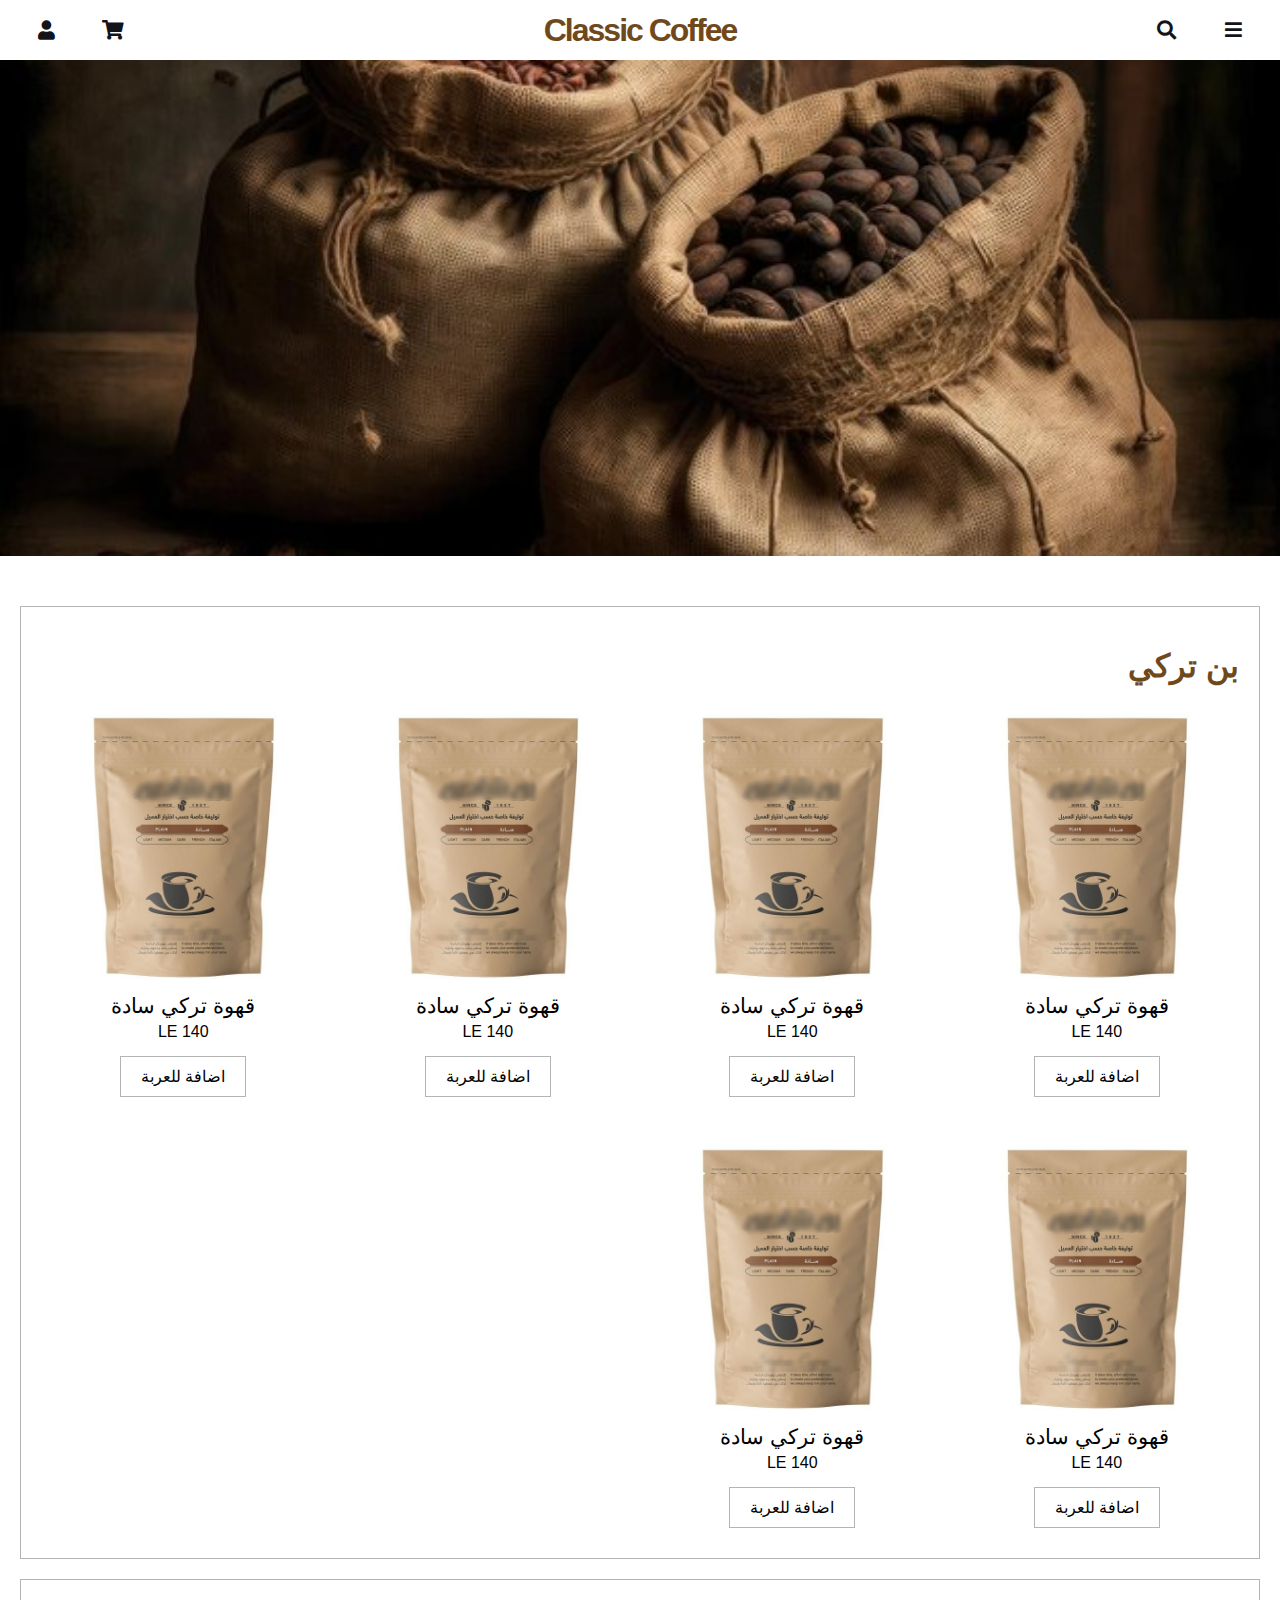
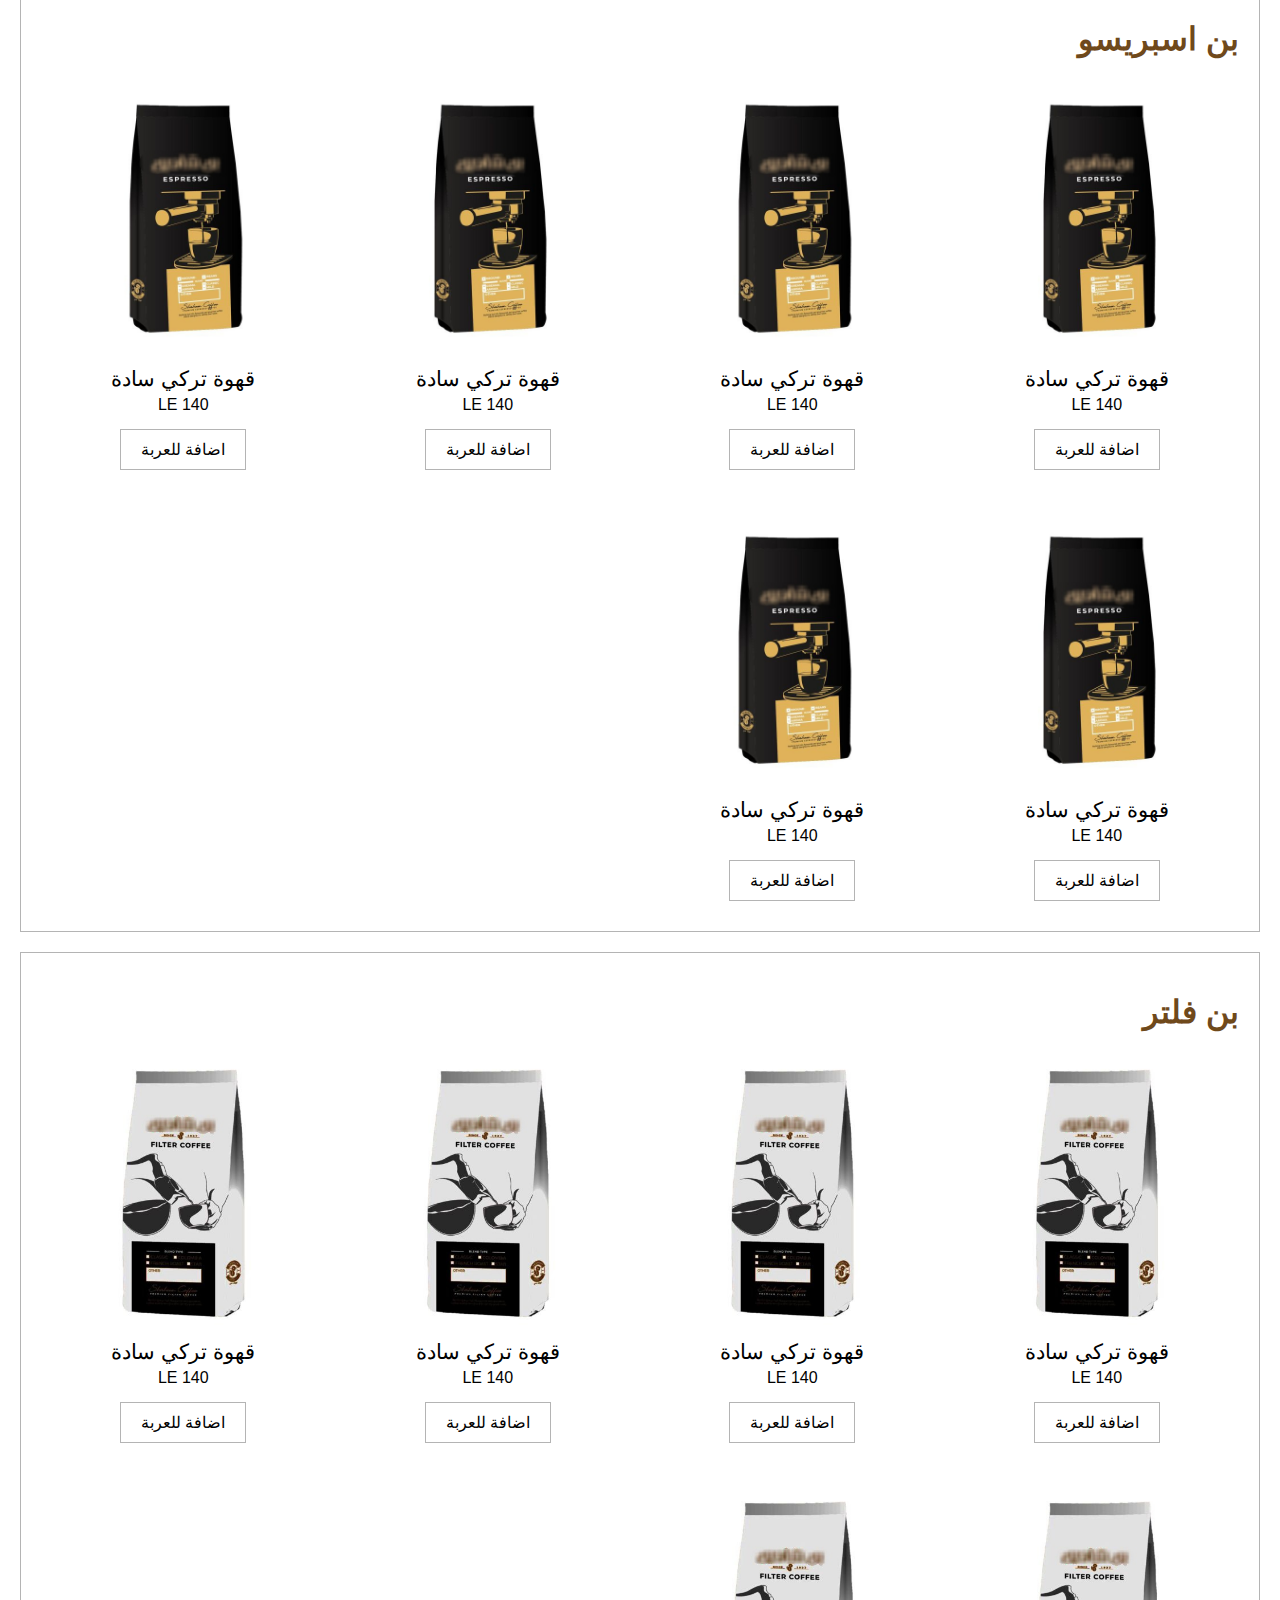
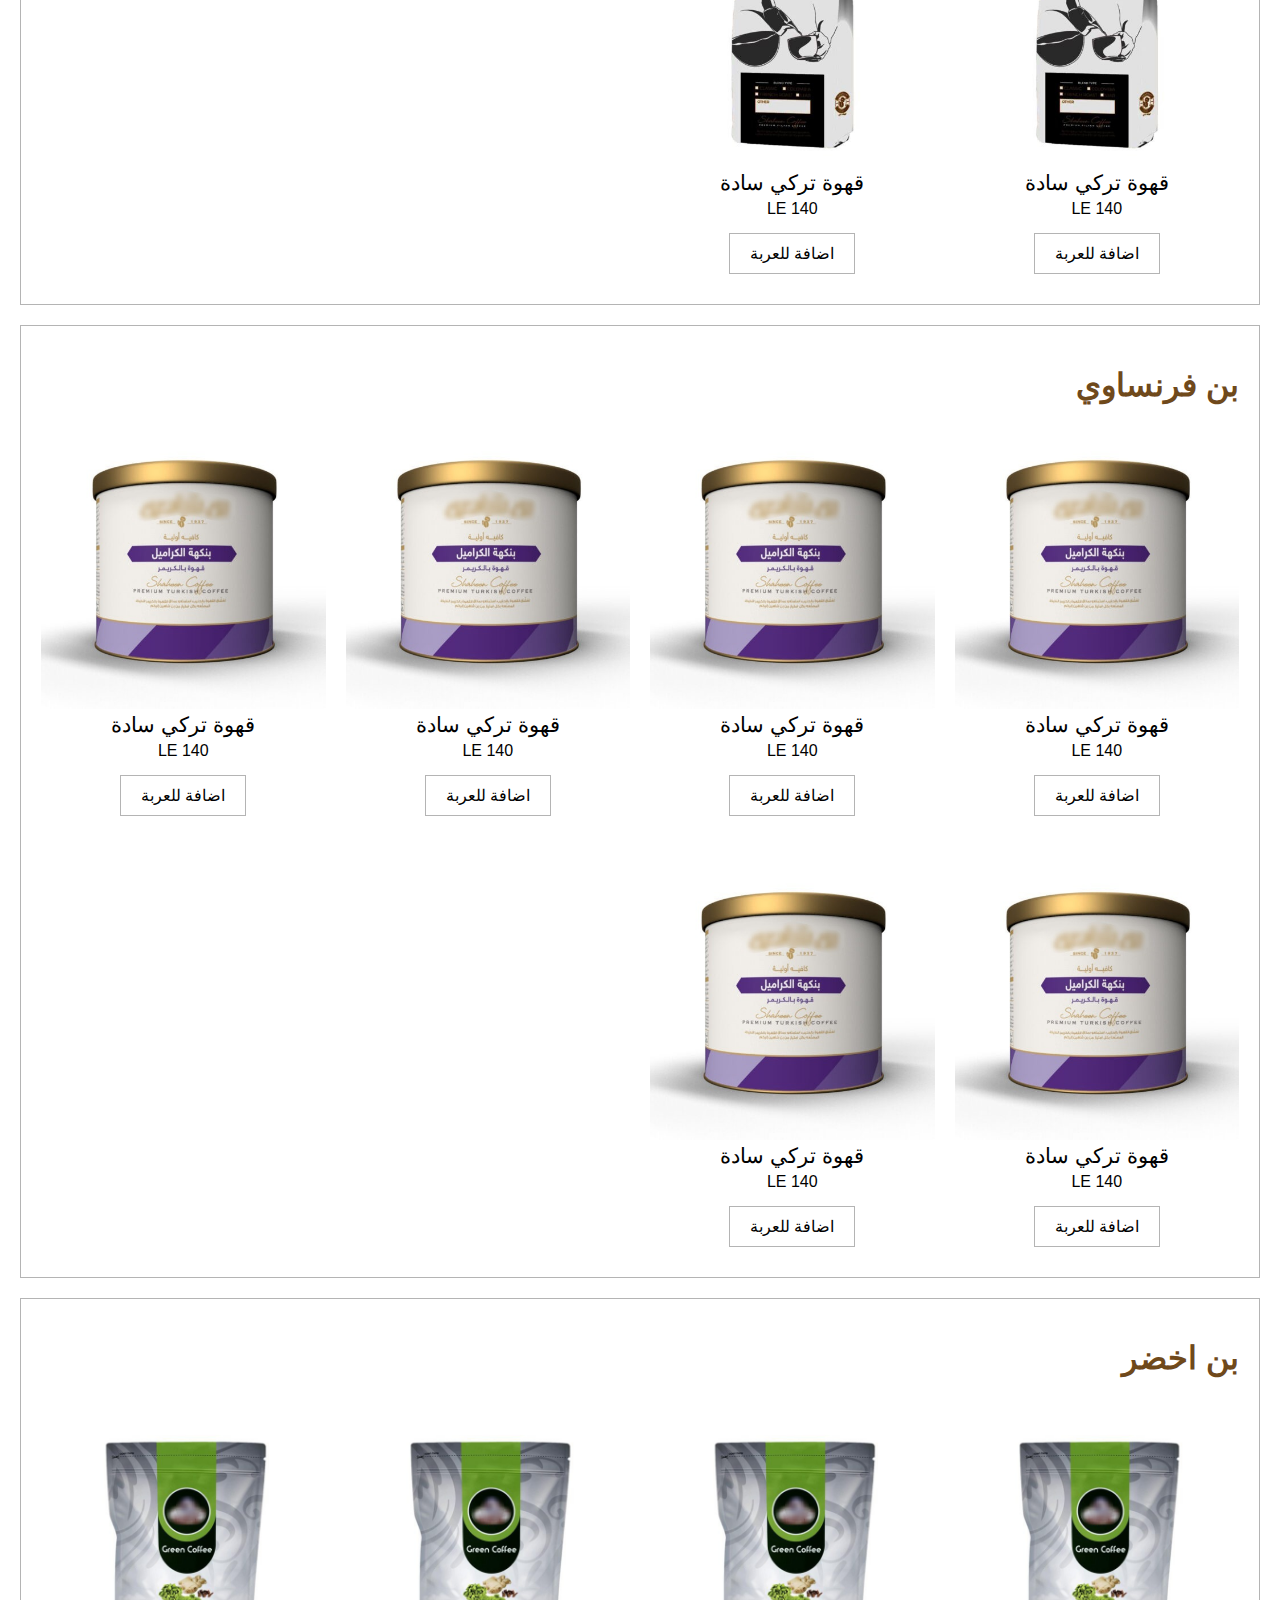
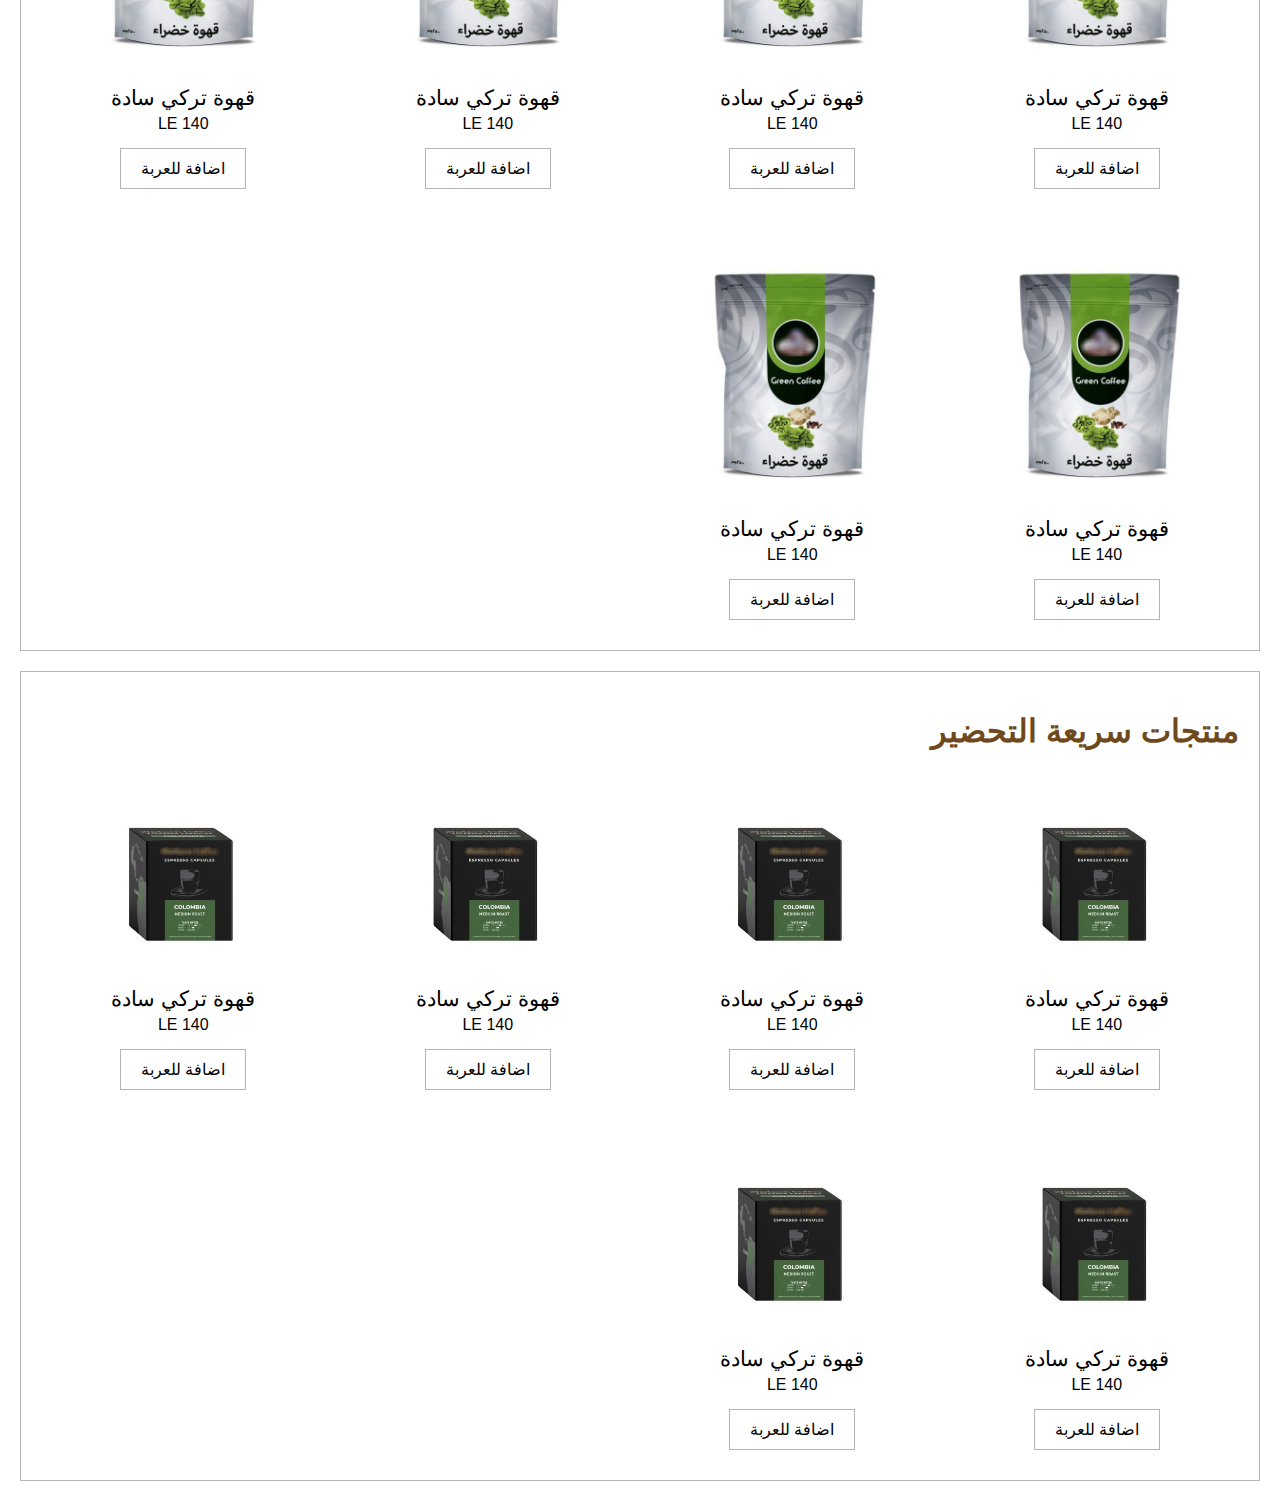
==== index.html @ c61a3d4c "Update index.html" ====
<!DOCTYPE html>
<html lang="en">
<head>
  <meta charset="UTF-8">
  <meta name="viewport" content="width=device-width, initial-scale=1.0">
  <meta http-equiv="X-UA-Compatible" content="ie=edge">
      <!-- font awesome cdn link -->
    <link rel="stylesheet" href="https://cdnjs.cloudflare.com/ajax/libs/font-awesome/5.15.4/css/all.min.css">
    <title>coffe-shop-website</title>
    <!-- custom css file link -->
    <link rel="stylesheet" href="style.css">
</head>
<body>
  
  <!--header starts-->
  <header class="header">
     <div class="container">
       <a class="menu-btn fa fa-bars"></a>
       <a class="search-btn fa fa-search"></a>
       <form action="#" class="header-search-form">
         <input type="search" placeholder="ابحث هنا...">
       </form>
     </div>
     <a href="#" class="logo">classic coffee</a>
     <div class="container">
       <a href="#" class="cart-btn fa fa-shopping-cart"></a>
       <a href="#" class="user-account fa fa-user"></a>
     </div>
     <!--minue bar starts-->
     <nav class="menu-bar">
       <a href="#" class="minue-bar-logo">classic coffee</a>
       <form action="#" class="menu-search-form">
         <input type="search" placeholder="ابحث هنا...">
       </form>
       <nav>
         <a href="#turkish-coffee" class="link">
           قهوة تركي
         </a>
         <a href="#espresso-coffee" class="link">
           قهوة اسبريسو
         </a>
         <a href="#filter-coffee" class="link">
           قهوة فلتر
         </a>
         <a href="#french-coffee" class="link">
           قهوة فرنساوي
         </a>
         <a href="#green-coffee" class="link">
           قهوة خضراء
         </a>
         <a href="#quick-coffee" class="link">
           منتجات سريعة التحضير
         </a>
         <a href="blend.html" class="button">
           اختر توليفة
         </a>
       </nav>
     </nav>
     <!--minue bar ends-->
     
     <!-- cart items starts-->
     <div class="cart-items-container">
        <div class="cart-item">
          <span class="fas fa-times"></span>
          <img src="coffee-light@2x.webp" alt="">
          <div class="content">
            <h3>
              قهوة فاتحة
            </h3>
            <div class="price">$15.99/-</div>
          </div>
        </div>
        <div class="cart-item">
          <span class="fas fa-times"></span>
          <img src="coffee-medium@2x.webp" alt="">
          <div class="content">
            <h3>
              قهوة وسط
            </h3>
            <div class="price">$15.99/-</div>
          </div>
        </div>
        <div class="cart-item">
          <span class="fas fa-times"></span>
          <img src="coffee-dark@2x.webp" alt="">
          <div class="content">
            <h3>
              قهوة غامقة
            </h3>
            <div class="price">$15.99/-</div>
          </div>
        </div>
        <div class="cart-item">
          <span class="fas fa-times"></span>
          <img src="coffee-burn@2x.webp" alt="">
          <div class="content">
            <h3>
              قهوة محروقة
            </h3>
            <div class="price">$15.99/-</div>
          </div>
        </div>
        <a href="#" class="btn">شراء الان</a>
      </div>
     <!-- cart items ends-->
  </header>
  <!--header ends-->
  
  <!--interface starts-->
  <div class="interface"></div>
  <!--interface ends-->
  
  <!--section starts-->
  <section class="section" id="turkish-coffee">
    <h1 class="title">
      بن تركي
    </h1>
    <div class="products">
      <div class="product">
        <div class="img-container">
          <img src="product-1.jpg" alt="">
        </div>
        <div class="desc">
          <h2 class="product-name">
            قهوة تركي سادة
          </h2>
          <h3 class="price">
            140 le
          </h3>
          <button class="add-btn">
            اضافة للعربة
          </button>
        </div>
      </div>
      <div class="product">
        <div class="img-container">
          <img src="product-1.jpg" alt="">
        </div>
        <div class="desc">
          <h2 class="product-name">
            قهوة تركي سادة
          </h2>
          <h3 class="price">
            140 le
          </h3>
          <button class="add-btn">
            اضافة للعربة
          </button>
        </div>
      </div>
      <div class="product">
        <div class="img-container">
          <img src="product-1.jpg" alt="">
        </div>
        <div class="desc">
          <h2 class="product-name">
            قهوة تركي سادة
          </h2>
          <h3 class="price">
            140 le
          </h3>
          <button class="add-btn">
            اضافة للعربة
          </button>
        </div>
      </div>
      <div class="product">
        <div class="img-container">
          <img src="product-1.jpg" alt="">
        </div>
        <div class="desc">
          <h2 class="product-name">
            قهوة تركي سادة
          </h2>
          <h3 class="price">
            140 le
          </h3>
          <button class="add-btn">
            اضافة للعربة
          </button>
        </div>
      </div>
      <div class="product">
        <div class="img-container">
          <img src="product-1.jpg" alt="">
        </div>
        <div class="desc">
          <h2 class="product-name">
            قهوة تركي سادة
          </h2>
          <h3 class="price">
            140 le
          </h3>
          <button class="add-btn">
            اضافة للعربة
          </button>
        </div>
      </div>
      <div class="product">
        <div class="img-container">
          <img src="product-1.jpg" alt="">
        </div>
        <div class="desc">
          <h2 class="product-name">
            قهوة تركي سادة
          </h2>
          <h3 class="price">
            140 le
          </h3>
          <button class="add-btn">
            اضافة للعربة
          </button>
        </div>
      </div>
    </div>
  </section>
  <section class="section" id="espresso-coffee">
    <h1 class="title">
      بن اسبريسو
    </h1>
    <div class="products">
      <div class="product">
        <div class="img-container">
          <img src="product-2.jpg" alt="">
        </div>
        <div class="desc">
          <h2 class="product-name">
            قهوة تركي سادة
          </h2>
          <h3 class="price">
            140 le
          </h3>
          <button class="add-btn">
            اضافة للعربة
          </button>
        </div>
      </div>
      <div class="product">
        <div class="img-container">
          <img src="product-2.jpg" alt="">
        </div>
        <div class="desc">
          <h2 class="product-name">
            قهوة تركي سادة
          </h2>
          <h3 class="price">
            140 le
          </h3>
          <button class="add-btn">
            اضافة للعربة
          </button>
        </div>
      </div>
      <div class="product">
        <div class="img-container">
          <img src="product-2.jpg" alt="">
        </div>
        <div class="desc">
          <h2 class="product-name">
            قهوة تركي سادة
          </h2>
          <h3 class="price">
            140 le
          </h3>
          <button class="add-btn">
            اضافة للعربة
          </button>
        </div>
      </div>
      <div class="product">
        <div class="img-container">
          <img src="product-2.jpg" alt="">
        </div>
        <div class="desc">
          <h2 class="product-name">
            قهوة تركي سادة
          </h2>
          <h3 class="price">
            140 le
          </h3>
          <button class="add-btn">
            اضافة للعربة
          </button>
        </div>
      </div>
      <div class="product">
        <div class="img-container">
          <img src="product-2.jpg" alt="">
        </div>
        <div class="desc">
          <h2 class="product-name">
            قهوة تركي سادة
          </h2>
          <h3 class="price">
            140 le
          </h3>
          <button class="add-btn">
            اضافة للعربة
          </button>
        </div>
      </div>
      <div class="product">
        <div class="img-container">
          <img src="product-2.jpg" alt="">
        </div>
        <div class="desc">
          <h2 class="product-name">
            قهوة تركي سادة
          </h2>
          <h3 class="price">
            140 le
          </h3>
          <button class="add-btn">
            اضافة للعربة
          </button>
        </div>
      </div>
      
    </div>
  </section>
  <section class="section" id="filter-coffee">
    <h1 class="title">
      بن فلتر
    </h1>
    <div class="products">
      <div class="product">
        <div class="img-container">
          <img src="product-3.jpg" alt="">
        </div>
        <div class="desc">
          <h2 class="product-name">
            قهوة تركي سادة
          </h2>
          <h3 class="price">
            140 le
          </h3>
          <button class="add-btn">
            اضافة للعربة
          </button>
        </div>
      </div>
      <div class="product">
        <div class="img-container">
          <img src="product-3.jpg" alt="">
        </div>
        <div class="desc">
          <h2 class="product-name">
            قهوة تركي سادة
          </h2>
          <h3 class="price">
            140 le
          </h3>
          <button class="add-btn">
            اضافة للعربة
          </button>
        </div>
      </div>
      <div class="product">
        <div class="img-container">
          <img src="product-3.jpg" alt="">
        </div>
        <div class="desc">
          <h2 class="product-name">
            قهوة تركي سادة
          </h2>
          <h3 class="price">
            140 le
          </h3>
          <button class="add-btn">
            اضافة للعربة
          </button>
        </div>
      </div>
      <div class="product">
        <div class="img-container">
          <img src="product-3.jpg" alt="">
        </div>
        <div class="desc">
          <h2 class="product-name">
            قهوة تركي سادة
          </h2>
          <h3 class="price">
            140 le
          </h3>
          <button class="add-btn">
            اضافة للعربة
          </button>
        </div>
      </div>
      <div class="product">
        <div class="img-container">
          <img src="product-3.jpg" alt="">
        </div>
        <div class="desc">
          <h2 class="product-name">
            قهوة تركي سادة
          </h2>
          <h3 class="price">
            140 le
          </h3>
          <button class="add-btn">
            اضافة للعربة
          </button>
        </div>
      </div>
      <div class="product">
        <div class="img-container">
          <img src="product-3.jpg" alt="">
        </div>
        <div class="desc">
          <h2 class="product-name">
            قهوة تركي سادة
          </h2>
          <h3 class="price">
            140 le
          </h3>
          <button class="add-btn">
            اضافة للعربة
          </button>
        </div>
      </div>
     
    </div>
  </section>
  <section class="section" id="french-coffee">
    <h1 class="title">
      بن فرنساوي
    </h1>
    <div class="products">
      <div class="product">
        <div class="img-container">
          <img src="product-4.jpg" alt="">
        </div>
        <div class="desc">
          <h2 class="product-name">
            قهوة تركي سادة
          </h2>
          <h3 class="price">
            140 le
          </h3>
          <button class="add-btn">
            اضافة للعربة
          </button>
        </div>
      </div>
      <div class="product">
        <div class="img-container">
          <img src="product-4.jpg" alt="">
        </div>
        <div class="desc">
          <h2 class="product-name">
            قهوة تركي سادة
          </h2>
          <h3 class="price">
            140 le
          </h3>
          <button class="add-btn">
            اضافة للعربة
          </button>
        </div>
      </div>
      <div class="product">
        <div class="img-container">
          <img src="product-4.jpg" alt="">
        </div>
        <div class="desc">
          <h2 class="product-name">
            قهوة تركي سادة
          </h2>
          <h3 class="price">
            140 le
          </h3>
          <button class="add-btn">
            اضافة للعربة
          </button>
        </div>
      </div>
      <div class="product">
        <div class="img-container">
          <img src="product-4.jpg" alt="">
        </div>
        <div class="desc">
          <h2 class="product-name">
            قهوة تركي سادة
          </h2>
          <h3 class="price">
            140 le
          </h3>
          <button class="add-btn">
            اضافة للعربة
          </button>
        </div>
      </div>
      <div class="product">
        <div class="img-container">
          <img src="product-4.jpg" alt="">
        </div>
        <div class="desc">
          <h2 class="product-name">
            قهوة تركي سادة
          </h2>
          <h3 class="price">
            140 le
          </h3>
          <button class="add-btn">
            اضافة للعربة
          </button>
        </div>
      </div>
      <div class="product">
        <div class="img-container">
          <img src="product-4.jpg" alt="">
        </div>
        <div class="desc">
          <h2 class="product-name">
            قهوة تركي سادة
          </h2>
          <h3 class="price">
            140 le
          </h3>
          <button class="add-btn">
            اضافة للعربة
          </button>
        </div>
      </div>
     
    </div>
  </section>
  <section class="section" id="green-coffee">
    <h1 class="title">
     بن اخضر
    </h1>
    <div class="products">
      <div class="product">
        <div class="img-container">
          <img src="product-5.jpg" alt="">
        </div>
        <div class="desc">
          <h2 class="product-name">
            قهوة تركي سادة
          </h2>
          <h3 class="price">
            140 le
          </h3>
          <button class="add-btn">
            اضافة للعربة
          </button>
        </div>
      </div>
      <div class="product">
        <div class="img-container">
          <img src="product-5.jpg" alt="">
        </div>
        <div class="desc">
          <h2 class="product-name">
            قهوة تركي سادة
          </h2>
          <h3 class="price">
            140 le
          </h3>
          <button class="add-btn">
            اضافة للعربة
          </button>
        </div>
      </div>
      <div class="product">
        <div class="img-container">
          <img src="product-5.jpg" alt="">
        </div>
        <div class="desc">
          <h2 class="product-name">
            قهوة تركي سادة
          </h2>
          <h3 class="price">
            140 le
          </h3>
          <button class="add-btn">
            اضافة للعربة
          </button>
        </div>
      </div>
      <div class="product">
        <div class="img-container">
          <img src="product-5.jpg" alt="">
        </div>
        <div class="desc">
          <h2 class="product-name">
            قهوة تركي سادة
          </h2>
          <h3 class="price">
            140 le
          </h3>
          <button class="add-btn">
            اضافة للعربة
          </button>
        </div>
      </div>
      <div class="product">
        <div class="img-container">
          <img src="product-5.jpg" alt="">
        </div>
        <div class="desc">
          <h2 class="product-name">
            قهوة تركي سادة
          </h2>
          <h3 class="price">
            140 le
          </h3>
          <button class="add-btn">
            اضافة للعربة
          </button>
        </div>
      </div>
      <div class="product">
        <div class="img-container">
          <img src="product-5.jpg" alt="">
        </div>
        <div class="desc">
          <h2 class="product-name">
            قهوة تركي سادة
          </h2>
          <h3 class="price">
            140 le
          </h3>
          <button class="add-btn">
            اضافة للعربة
          </button>
        </div>
      </div>
      
    </div>
  </section>
  <section class="section" id="quick-coffee">
    <h1 class="title">
        منتجات سريعة التحضير
    </h1>
    <div class="products">
      <div class="product">
        <div class="img-container">
          <img src="product-6.jpg" alt="">
        </div>
        <div class="desc">
          <h2 class="product-name">
            قهوة تركي سادة
          </h2>
          <h3 class="price">
            140 le
          </h3>
          <button class="add-btn">
            اضافة للعربة
          </button>
        </div>
      </div>
      <div class="product">
        <div class="img-container">
          <img src="product-6.jpg" alt="">
        </div>
        <div class="desc">
          <h2 class="product-name">
            قهوة تركي سادة
          </h2>
          <h3 class="price">
            140 le
          </h3>
          <button class="add-btn">
            اضافة للعربة
          </button>
        </div>
      </div>
      <div class="product">
        <div class="img-container">
          <img src="product-6.jpg" alt="">
        </div>
        <div class="desc">
          <h2 class="product-name">
            قهوة تركي سادة
          </h2>
          <h3 class="price">
            140 le
          </h3>
          <button class="add-btn">
            اضافة للعربة
          </button>
        </div>
      </div>
      <div class="product">
        <div class="img-container">
          <img src="product-6.jpg" alt="">
        </div>
        <div class="desc">
          <h2 class="product-name">
            قهوة تركي سادة
          </h2>
          <h3 class="price">
            140 le
          </h3>
          <button class="add-btn">
            اضافة للعربة
          </button>
        </div>
      </div>
      <div class="product">
        <div class="img-container">
          <img src="product-6.jpg" alt="">
        </div>
        <div class="desc">
          <h2 class="product-name">
            قهوة تركي سادة
          </h2>
          <h3 class="price">
            140 le
          </h3>
          <button class="add-btn">
            اضافة للعربة
          </button>
        </div>
      </div>
      <div class="product">
        <div class="img-container">
          <img src="product-6.jpg" alt="">
        </div>
        <div class="desc">
          <h2 class="product-name">
            قهوة تركي سادة
          </h2>
          <h3 class="price">
            140 le
          </h3>
          <button class="add-btn">
            اضافة للعربة
          </button>
        </div>
      </div>
    </div>
  </section>
  <!--section ends-->
  
  <script src="script.js"></script>
</body>
</html>
---- style.css ----
:root{
  --main-color:rgb(111,73,27);
  --mmain-color:rgb(70,40,0);
  --mmain-color:rgb(80,50,50);
  --mmain-color:rgb(45,15,0);
  --text-color:#13131a;
  --bg:#fff;
  --border:.1rem solid rgba(5,5,5,.3);
  
    --bs-blue: #0d6efd;
    --bs-indigo: #6610f2;
    --bs-purple: #6f42c1;
    --bs-pink: #d63384;
    --bs-red: #dc3545;
    --bs-orange: #fd7e14;
    --bs-yellow: #ffc107;
    --bs-green: #198754;
    --bs-teal: #20c997;
    --bs-cyan: #0dcaf0;
    --bs-white: #fff;
    --bs-gray: #6c757d;
    --bs-gray-dark: #343a40;
    --bs-gray-100: #f8f9fa;
    --bs-gray-200: #e9ecef;
    --bs-gray-300: #dee2e6;
    --bs-gray-400: #ced4da;
    --bs-gray-500: #adb5bd;
    --bs-gray-600: #6c757d;
    --bs-gray-700: #495057;
    --bs-gray-800: #343a40;
    --bs-gray-900: #212529;
    --bs-primary: #0d6efd;
    --bs-secondary: #6c757d;
    --bs-success: #198754;
    --bs-info: #0dcaf0;
    --bs-warning: #ffc107;
    --bs-danger: #dc3545;
    --bs-light: #f8f9fa;
    --bs-dark: #212529;
    --bs-primary-rgb: rgb(13,110,253);
    --bs-secondary-rgb: rgb(108,117,125);
    --bs-success-rgb: rgb(25,135,84);
    --bs-info-rgb: rgb(13,202,240);
    --bs-warning-rgb: rgb(255,193,7);
    --bs-danger-rgb: rgb(220,53,69);
    --bs-light-rgb: rgb(248,249,250);
    --bs-dark-rgb: rgb(33,37,41);
    --bs-white-rgb: rgb(255,255,255);
    --bs-black-rgb: rgb(0,0,0);
    --bs-body-color-rgb: rgb(33,37,41);
    --bs-body-bg-rgb: rgb(255,255,255);
    --bs-font-sans-serif: system-ui,-apple-system,"Segoe UI",Roboto,"Helvetica Neue",Arial,"Noto Sans","Liberation Sans",sans-serif,"Apple Color Emoji","Segoe UI Emoji","Segoe UI Symbol","Noto Color Emoji";
    --bs-font-monospace: SFMono-Regular,Menlo,Monaco,Consolas,"Liberation Mono","Courier New",monospace;
    --bs-gradient: linear-gradient(180deg,hsla(0,0%,100%,.15),hsla(0,0%,100%,0));
    --bs-body-font-family: var(--bs-font-sans-serif);
    --bs-body-font-size: 1rem;
    --bs-body-font-weight: 400;
    --bs-body-line-height: 1.5;
    --bs-body-color: #212529;
    }

*{
   margin: 0; padding: 0;
   box-sizing: border-box;
   outline: none; border: none;
   text-decoration: none;
   text-transform: capitalize;
   transition: .2s linear;
   direction: rtl;
  }
html{
  --font-size: 62.5%;
  font-size: 16px;
  overflow-x: hidden;
  scroll-padding-top: 9rem;
  scroll-behavior: smooth;
    }
html::-webkit-scrollbar{
  width: .8rem;
}
html::-webkit-scrollbar-track{
  background:transparent;
}
html::-webkit-scrollbar-thumb{
  background: #fff;
  border-radius:5rem;
    }
body{
  font-family: 'Roboto',Sans-Serif;
  padding: 6px 0;
  background:var(--bg);
    }

.header{
  display: flex;
  flex-direction: row;
  justify-content: space-between;
  align-items: center;
  position: fixed;
  top: 0;right: 0;left: 0;
  z-index: 100;
  font-size: 1.2rem;
  height: 60px;
  padding:0 1rem;
  background-color: #fff;
}
.header .container{
  height: 100%;
}
.header .container a{
  height: 100%;
  width: 3.2rem;
  text-align: center;
  align-content: center;
  text-decoration: none;
  color: var(--text-color);
  margin: 0 5px;
}
.header .logo{
  height: 100%;
  align-content: center;
  text-decoration: none;
  font-size: 2rem;
  font-weight: 600;
  letter-spacing: -2px;
  color: var(--main-color);
}
.header .header-search-form input{
  position: absolute;
  top: 65px;
  right: 40%;
  left: 2rem;
  height: 3rem;
  border: .1px solid #000;
  border-radius: 2px;
  padding: 0 .5rem;
  transform: scaleY(0);
}
.header form input.active{
  transform: scaleY(1);
}

.header .menu-bar{
  position: fixed;
  top: 61px;
  right: -100%;
  z-index: 100;
  height: calc(100vh - 9.5rem);
  width: 15.625rem;
  padding: .5rem;
  background-color: #eee;
}
.header .menu-bar.active{
  right: 0;
}
.header .menu-bar .minue-bar-logo{
  display: block;
  text-decoration: none;
  font-size: 1.3rem;
  font-weight: 400;
  text-align: center;
  color: var(--main-color);
  margin: 1rem auto;
}
.header .menu-bar .menu-search-form{
  display: flex;
  align-items: center;
}
.header .menu-bar .menu-search-form input{
  width: 100%;
   height: 2rem;
   padding-right: .5rem;
   border-radius: 2px;
}
.header .menu-bar nav{
   padding: 1rem 0;
}
.header .menu-bar nav .link{
   color: var(--text-color);
   padding: .5rem 0;
   display: block;
   position: relative;
   
}
.header .menu-bar nav .link::after{
  content: "";
   position: absolute;
   top: 35%;
   left: 0;
   height: 0px;
   width: 0px;
   border: 10px solid;
   border-top-color: transparent;
   border-right-color: transparent;
   border-bottom-color: transparent;
   border-left-color: var(--main-color);
   visibility: hidden;
   transition: .7s left;
}
.header .menu-bar nav .link:hover{
   color: var(--main-color);
}
.header .menu-bar nav .link:hover::after{
   visibility: visible;
   left: 15px;
}
.header .menu-bar nav .button{
  display: block;
  text-align: center;
  width: 180px;
  margin: 1rem auto;
  padding: .5rem;
  background-color: var(--main-color);
  color: #fff;
  border: var(--border);
  border-radius: 5px;
  box-shadow: 1px 3px 3px 2px #0009;
  transition: 0.1s;
}
.header .menu-bar nav .button:hover{
  box-shadow: 0px 0px 0px;
}

.header .cart-items-container{
  position: fixed;
  top: 61px; left: -100%;
  z-index: 100;
  height: calc(100vh - 9.5rem);
  width: 20.625rem;
  background: #eee;
  padding: 0 1.5rem;
}
.header .cart-items-container.active{
  left: 0;
}
.header .cart-items-container .cart-item{
  position: relative;
  margin: 2rem 0;
  display: flex;
  align-items: center;
  gap: 1.5rem;
}
.header .cart-items-container .cart-item .fa-times{
  position: absolute;
  top: -.6rem;right: -.6rem;
  font-size: 1rem;
  cursor: pointer;
  color: var(--black);
}
.header .cart-items-container .cart-item .fa-times:hover{
  color: var(--main-color);
}
.header .cart-items-container .cart-item img{
  height: 4rem;
}
.header .cart-items-container .cart-item .content h3{
  font-size: 1.5rem;
  color: var(--black);
  padding-bottom:.5rem;
}
.header .cart-items-container .cart-item .content .price{
  font-size: 1.2rem;
  color: var(--main-color);
}
.header .cart-items-container .btn{
  display: block;
  text-align: center;
  width: 180px;
  margin: 1rem auto;
  padding: .5rem;
  background-color: var(--main-color);
  color: #fff;
  border: var(--border);
  border-radius: 5px;
  box-shadow: 1px 3px 3px 2px #0009;
  transition: 0.1s;
}
.header .menu-bar nav .button:hover{
  box-shadow: 0px 0px 0px;
}


.interface{
  background:#eee url('large-canvas-bags-up-top-filled-with-dried-cocoa-beans_124507-54782.jpg') no-repeat;
  background-size: cover;
  background-position: 50%;
  height: 550px;
  margin-bottom: 50px;
}



.section{
  display: flex;
  flex-direction: column;
  justify-content: space-around;
  padding: 20px 20px;
  margin: 20px 20px;
  border: var(--border) ;
}
.section .title{
  margin: 20px 0;
  font-size: 2rem;
  color: var(--main-color);
  
}
.section .products{
  display: grid;
  grid-template-columns: repeat(auto-fit,minmax(14rem,1fr)) ;
  gap: 30px 20px;
  
}
.section .products .product{
  text-align: center;
  
}
.section .products .product:hover img{
  transform: scale(1.1);
}

.section .products .product .img-container{
  overflow: hidden;
}
.section .products .product .img-container img{
  width: 100%;
  transition: .5s;
}
.section .products .product .desc .product-name{
  font-size:1.3rem;
  font-weight: 100;
}
.section .products .product .desc .price{
  text-transform: uppercase;
  font-size:1rem;
  font-weight: 400;
  margin: 5px;
}
.section .products .product .desc .add-btn{
  background-color: var(--bg);
  padding: 10px 20px;
  margin: 10px;
  font-size:1rem;
  font-weight: 400;
  border: var(--border);
  animation-iteration-count: infinite;
}






@media (max-width:340px){
  html{
    font-size: 8px;
  }
}
@media (min-width:341px) and (max-width:640px){
  html{
    font-size: 12px;
  }
}
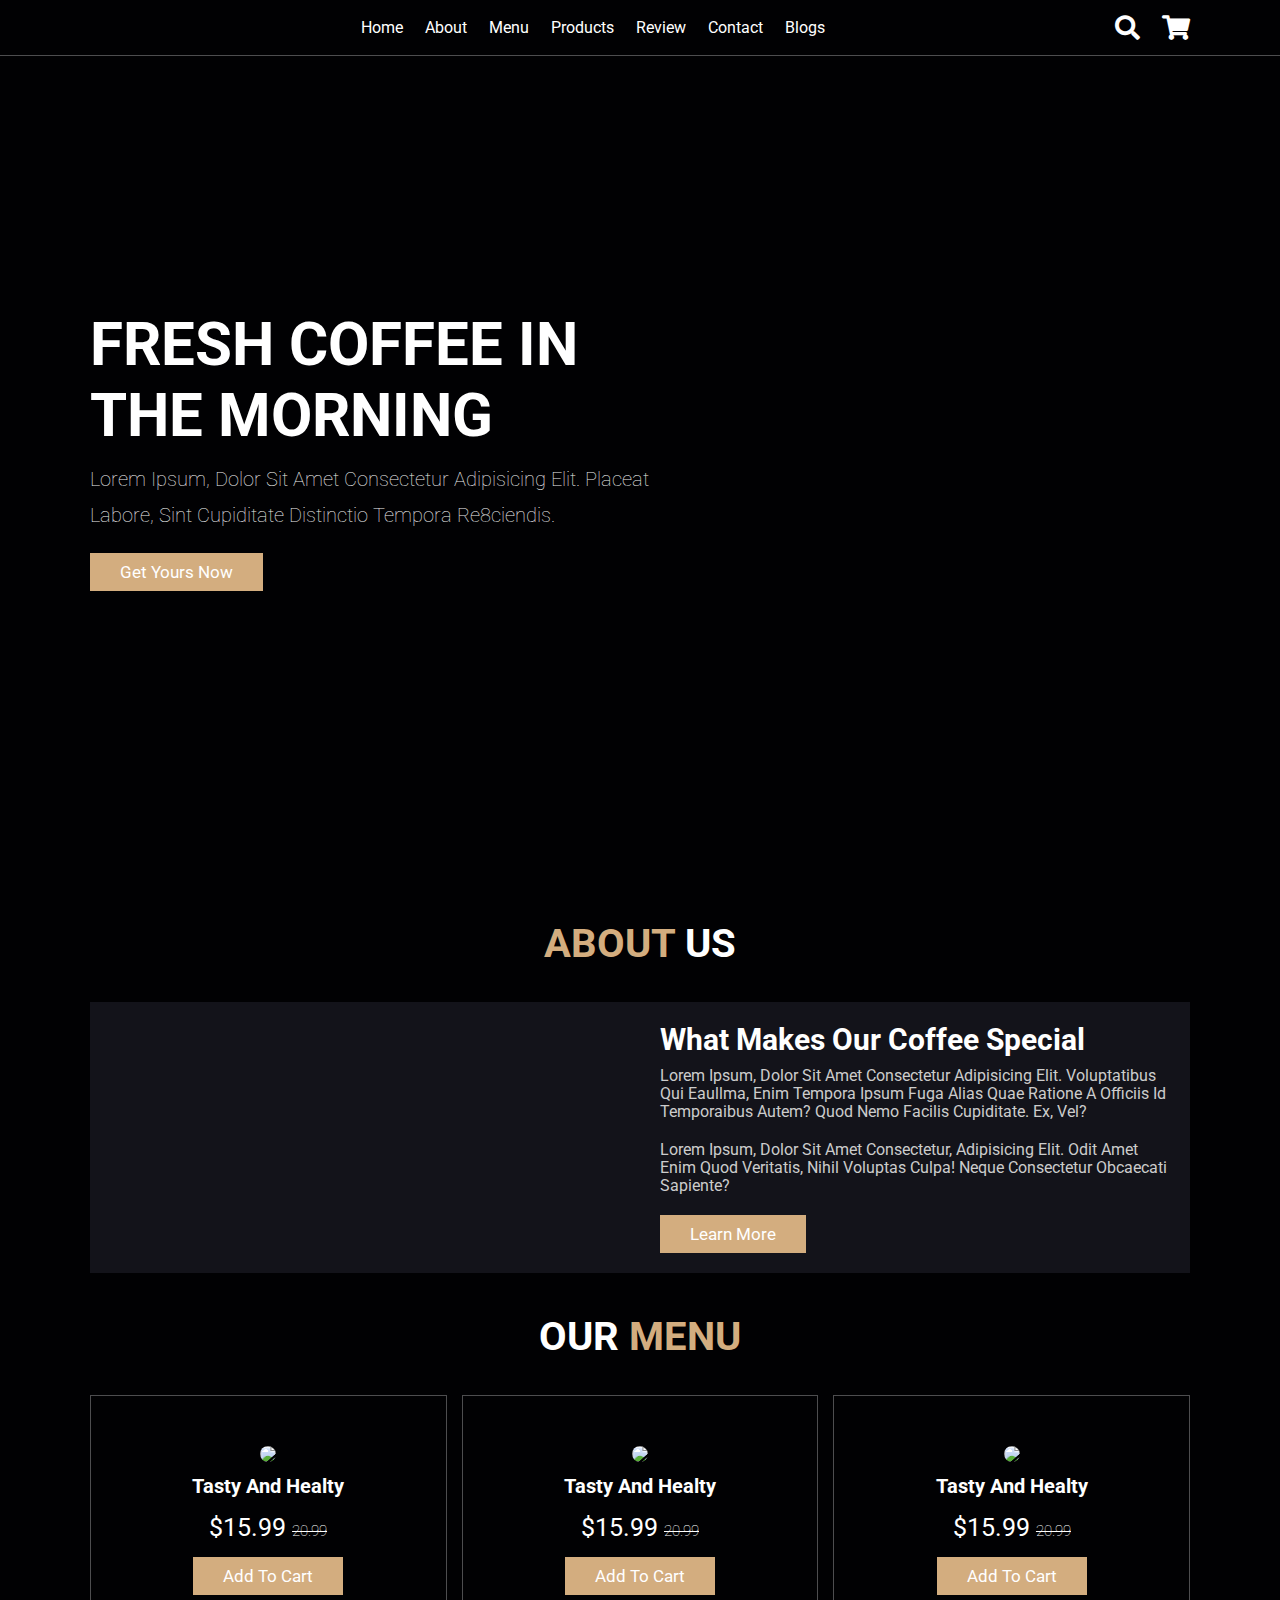
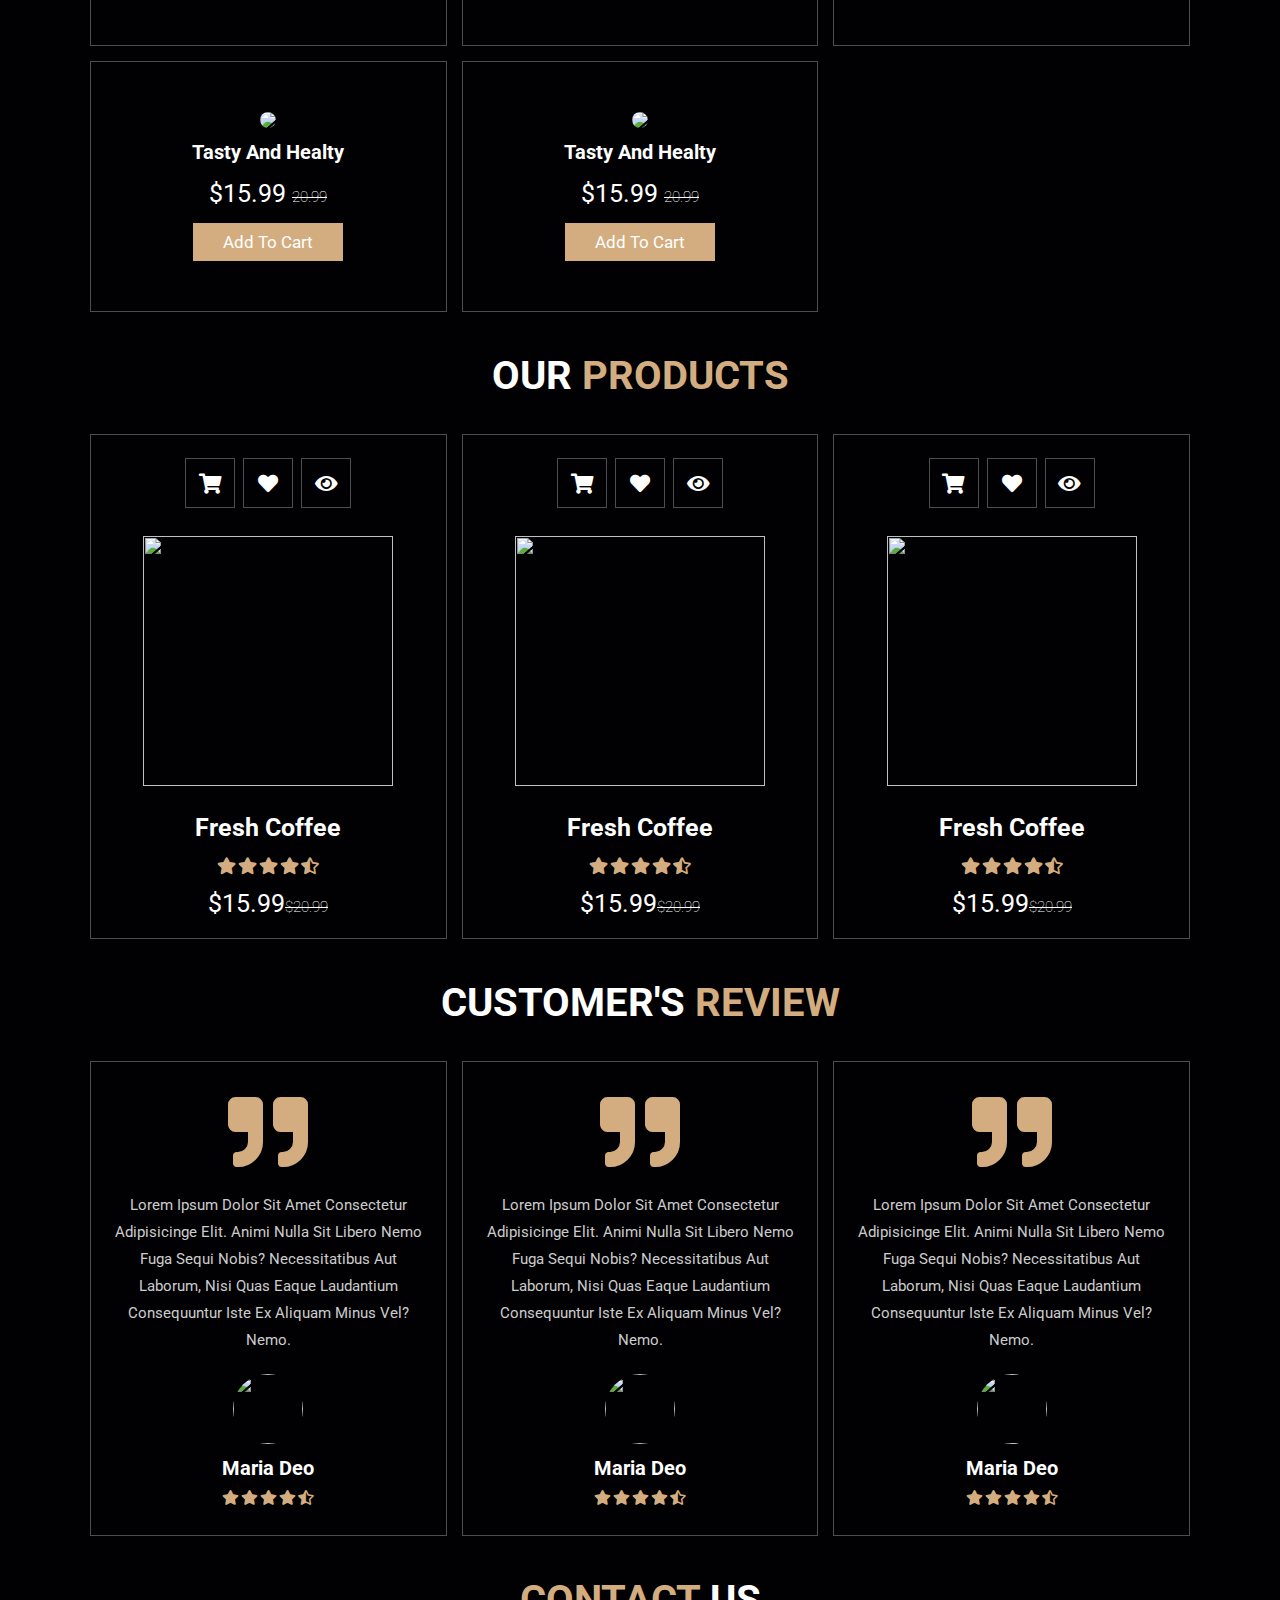
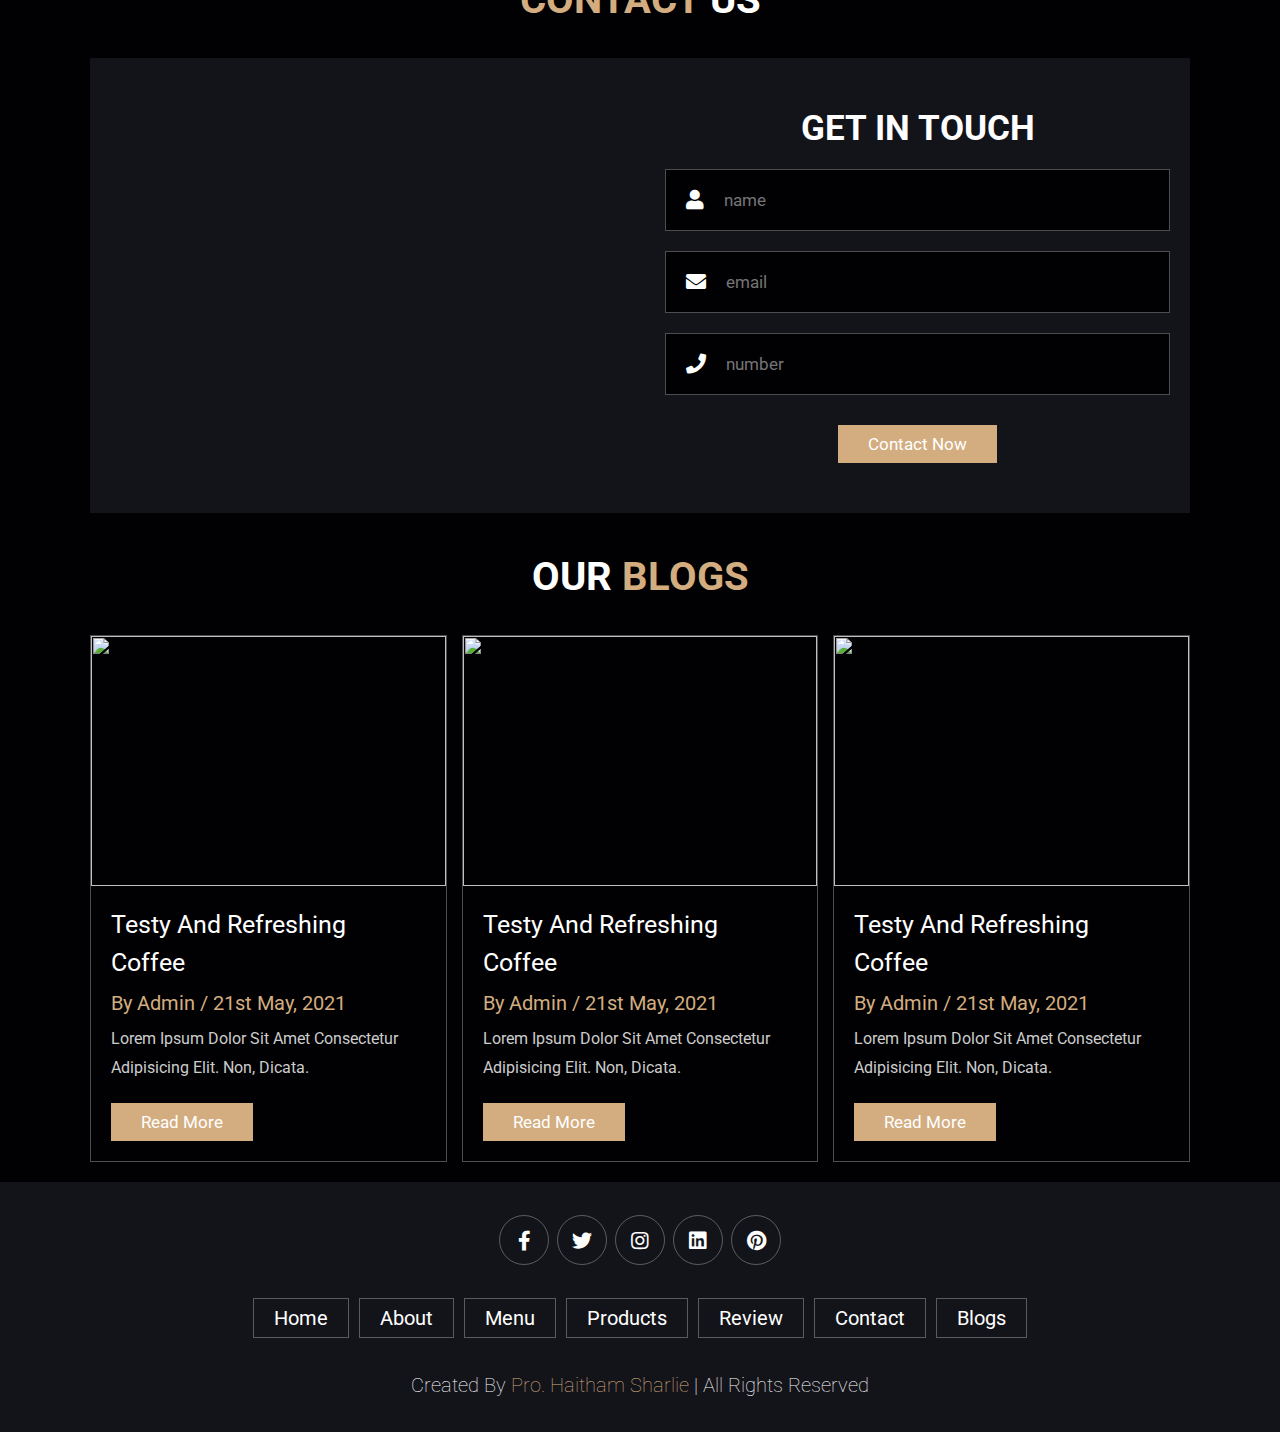
==== commit dd678e08: "Add files via upload" ====
--- a/index.html
+++ b/index.html
@@ -1,72 +1,45 @@
 <!DOCTYPE html>
 <html lang="en">
-<head>
-  <meta charset="UTF-8">
-  <meta name="viewport" content="width=device-width, initial-scale=1.0">
-  <meta http-equiv="X-UA-Compatible" content="ie=edge">
-      <!-- font awesome cdn link -->
+  <head>
+    <meta charset="UTF-8">
+    <meta http-equiv="X-UA-Compatible" content="IE-edge">
+    <meta name="viewport" content="width=device-width, initial-scale=1.0">
+    <!-- font awesome cdn link -->
     <link rel="stylesheet" href="https://cdnjs.cloudflare.com/ajax/libs/font-awesome/5.15.4/css/all.min.css">
     <title>coffe-shop-website</title>
     <!-- custom css file link -->
-    <link rel="stylesheet" href="style.css">
-</head>
-<body>
-  
-  <!--header starts-->
-  <header class="header">
-     <div class="container">
-       <a class="menu-btn fa fa-bars"></a>
-       <a class="search-btn fa fa-search"></a>
-       <form action="#" class="header-search-form">
-         <input type="search" placeholder="ابحث هنا...">
-       </form>
-     </div>
-     <a href="#" class="logo">classic coffee</a>
-     <div class="container">
-       <a href="#" class="cart-btn fa fa-shopping-cart"></a>
-       <a href="#" class="user-account fa fa-user"></a>
-     </div>
-     <!--minue bar starts-->
-     <nav class="menu-bar">
-       <a href="#" class="minue-bar-logo">classic coffee</a>
-       <form action="#" class="menu-search-form">
-         <input type="search" placeholder="ابحث هنا...">
-       </form>
-       <nav>
-         <a href="#turkish-coffee" class="link">
-           قهوة تركي
-         </a>
-         <a href="#espresso-coffee" class="link">
-           قهوة اسبريسو
-         </a>
-         <a href="#filter-coffee" class="link">
-           قهوة فلتر
-         </a>
-         <a href="#french-coffee" class="link">
-           قهوة فرنساوي
-         </a>
-         <a href="#green-coffee" class="link">
-           قهوة خضراء
-         </a>
-         <a href="#quick-coffee" class="link">
-           منتجات سريعة التحضير
-         </a>
-         <a href="blend.html" class="button">
-           اختر توليفة
-         </a>
-       </nav>
-     </nav>
-     <!--minue bar ends-->
-     
-     <!-- cart items starts-->
-     <div class="cart-items-container">
+    <link rel="stylesheet" href="/style.css">
+  </head>
+  <body>
+    <!-- header section starts -->
+    <header class="header">
+      <a href="#" class="logo">
+        <img src="delicious-coffee_24877-49164.jpg" alt="">
+      </a>
+      <nav class="navbar">
+        <a href="#home">home</a>
+        <a href="#about">about</a>
+        <a href="#menu">menu</a>
+        <a href="#products">products</a>
+        <a href="#review">review</a>
+        <a href="#contact">contact</a>
+        <a href="#blogs">blogs</a>
+      </nav>
+      <div class="icons">
+        <div class="fas fa-search" id="search-btn"></div>
+        <div class="fas fa-shopping-cart" id="cart-btn"></div>
+        <div class="fas fa-bars" id="menu-btn"></div>
+      </div>
+      <div class="search-form">
+        <input type="search" id="search-box" placeholder="search here...">
+        <label for="search-box" class="fas fa-search"></label>
+      </div>
+      <div class="cart-items-container">
         <div class="cart-item">
           <span class="fas fa-times"></span>
           <img src="coffee-light@2x.webp" alt="">
           <div class="content">
-            <h3>
-              قهوة فاتحة
-            </h3>
+            <h3>cart item 01</h3>
             <div class="price">$15.99/-</div>
           </div>
         </div>
@@ -74,9 +47,7 @@
           <span class="fas fa-times"></span>
           <img src="coffee-medium@2x.webp" alt="">
           <div class="content">
-            <h3>
-              قهوة وسط
-            </h3>
+            <h3>cart item 02</h3>
             <div class="price">$15.99/-</div>
           </div>
         </div>
@@ -84,9 +55,7 @@
           <span class="fas fa-times"></span>
           <img src="coffee-dark@2x.webp" alt="">
           <div class="content">
-            <h3>
-              قهوة غامقة
-            </h3>
+            <h3>cart item 03</h3>
             <div class="price">$15.99/-</div>
           </div>
         </div>
@@ -94,647 +63,320 @@
           <span class="fas fa-times"></span>
           <img src="coffee-burn@2x.webp" alt="">
           <div class="content">
-            <h3>
-              قهوة محروقة
-            </h3>
+            <h3>cart item 04</h3>
             <div class="price">$15.99/-</div>
           </div>
         </div>
-        <a href="#" class="btn">شراء الان</a>
-      </div>
-     <!-- cart items ends-->
-  </header>
-  <!--header ends-->
+        <a href="#" class="btn">checkout now</a>
+      </div>
+    </header>
+    <!-- header section ends -->
+    
+    <!--home section starts  -->
+    <section class="home" id="home">
+     
+     <div class="content">
+       <h3>fresh coffee in the morning</h3>
+       <p>Lorem ipsum, dolor sit amet consectetur adipisicing elit. placeat labore, sint cupiditate distinctio tempora re8ciendis.</p>
+       <a href="#" class="btn">get yours now</a>
+     </div>
+     
+   </section>
+    <!--home section ends  -->  
+    
+    <!--about section starts  -->  
+    <section class="about" id="about">
+    <h1 class="heading"> <span>about</span> us </h1>
   
-  <!--interface starts-->
-  <div class="interface"></div>
-  <!--interface ends-->
-  
-  <!--section starts-->
-  <section class="section" id="turkish-coffee">
-    <h1 class="title">
-      بن تركي
-    </h1>
-    <div class="products">
-      <div class="product">
-        <div class="img-container">
-          <img src="product-1.jpg" alt="">
-        </div>
-        <div class="desc">
-          <h2 class="product-name">
-            قهوة تركي سادة
-          </h2>
-          <h3 class="price">
-            140 le
-          </h3>
-          <button class="add-btn">
-            اضافة للعربة
-          </button>
-        </div>
-      </div>
-      <div class="product">
-        <div class="img-container">
-          <img src="product-1.jpg" alt="">
-        </div>
-        <div class="desc">
-          <h2 class="product-name">
-            قهوة تركي سادة
-          </h2>
-          <h3 class="price">
-            140 le
-          </h3>
-          <button class="add-btn">
-            اضافة للعربة
-          </button>
-        </div>
-      </div>
-      <div class="product">
-        <div class="img-container">
-          <img src="product-1.jpg" alt="">
-        </div>
-        <div class="desc">
-          <h2 class="product-name">
-            قهوة تركي سادة
-          </h2>
-          <h3 class="price">
-            140 le
-          </h3>
-          <button class="add-btn">
-            اضافة للعربة
-          </button>
-        </div>
-      </div>
-      <div class="product">
-        <div class="img-container">
-          <img src="product-1.jpg" alt="">
-        </div>
-        <div class="desc">
-          <h2 class="product-name">
-            قهوة تركي سادة
-          </h2>
-          <h3 class="price">
-            140 le
-          </h3>
-          <button class="add-btn">
-            اضافة للعربة
-          </button>
-        </div>
-      </div>
-      <div class="product">
-        <div class="img-container">
-          <img src="product-1.jpg" alt="">
-        </div>
-        <div class="desc">
-          <h2 class="product-name">
-            قهوة تركي سادة
-          </h2>
-          <h3 class="price">
-            140 le
-          </h3>
-          <button class="add-btn">
-            اضافة للعربة
-          </button>
-        </div>
-      </div>
-      <div class="product">
-        <div class="img-container">
-          <img src="product-1.jpg" alt="">
-        </div>
-        <div class="desc">
-          <h2 class="product-name">
-            قهوة تركي سادة
-          </h2>
-          <h3 class="price">
-            140 le
-          </h3>
-          <button class="add-btn">
-            اضافة للعربة
-          </button>
-        </div>
-      </div>
+   <div class="row">
+    
+    <div class="image">
+      <img src="coffee-banner-template.jpg" alt="">
+    </div>  
+    
+    <div class="content">
+      <h3>what makes our coffee special</h3>
+      <p>Lorem ipsum, dolor sit amet consectetur adipisicing elit. Voluptatibus qui eaullma, enim tempora ipsum fuga alias quae ratione a officiis id temporaibus autem? Quod nemo facilis cupiditate. Ex, vel?</p>
+      <p>Lorem ipsum, dolor sit amet consectetur, adipisicing elit. Odit amet enim quod veritatis, nihil voluptas culpa! Neque consectetur obcaecati sapiente?</p>
+      <a href="#" class="btn">learn more</a>
     </div>
+   
+   </div>
+    
   </section>
-  <section class="section" id="espresso-coffee">
-    <h1 class="title">
-      بن اسبريسو
-    </h1>
-    <div class="products">
-      <div class="product">
-        <div class="img-container">
-          <img src="product-2.jpg" alt="">
-        </div>
-        <div class="desc">
-          <h2 class="product-name">
-            قهوة تركي سادة
-          </h2>
-          <h3 class="price">
-            140 le
-          </h3>
-          <button class="add-btn">
-            اضافة للعربة
-          </button>
-        </div>
-      </div>
-      <div class="product">
-        <div class="img-container">
-          <img src="product-2.jpg" alt="">
-        </div>
-        <div class="desc">
-          <h2 class="product-name">
-            قهوة تركي سادة
-          </h2>
-          <h3 class="price">
-            140 le
-          </h3>
-          <button class="add-btn">
-            اضافة للعربة
-          </button>
-        </div>
-      </div>
-      <div class="product">
-        <div class="img-container">
-          <img src="product-2.jpg" alt="">
-        </div>
-        <div class="desc">
-          <h2 class="product-name">
-            قهوة تركي سادة
-          </h2>
-          <h3 class="price">
-            140 le
-          </h3>
-          <button class="add-btn">
-            اضافة للعربة
-          </button>
-        </div>
-      </div>
-      <div class="product">
-        <div class="img-container">
-          <img src="product-2.jpg" alt="">
-        </div>
-        <div class="desc">
-          <h2 class="product-name">
-            قهوة تركي سادة
-          </h2>
-          <h3 class="price">
-            140 le
-          </h3>
-          <button class="add-btn">
-            اضافة للعربة
-          </button>
-        </div>
-      </div>
-      <div class="product">
-        <div class="img-container">
-          <img src="product-2.jpg" alt="">
-        </div>
-        <div class="desc">
-          <h2 class="product-name">
-            قهوة تركي سادة
-          </h2>
-          <h3 class="price">
-            140 le
-          </h3>
-          <button class="add-btn">
-            اضافة للعربة
-          </button>
-        </div>
-      </div>
-      <div class="product">
-        <div class="img-container">
-          <img src="product-2.jpg" alt="">
-        </div>
-        <div class="desc">
-          <h2 class="product-name">
-            قهوة تركي سادة
-          </h2>
-          <h3 class="price">
-            140 le
-          </h3>
-          <button class="add-btn">
-            اضافة للعربة
-          </button>
-        </div>
-      </div>
+    <!--about section ends  -->
+    
+    <!-- menu section starts -->  
+    <section class="menu" id="menu">
+    <h1 class="heading">our <span>menu</span> </h1>
+    
+    <div class="box-container">
+      
+     <div class="box">
+       <img src="menu-1.jpg">
+       <h3>tasty and healty</h3>
+       <div class="price">$15.99 <span>20.99</span> </div>
+       <a href="#" class="btn">add to cart</a>
+     </div>
+     
+     <div class="box">
+       <img src="menu-2.jpg">
+       <h3>tasty and healty</h3>
+       <div class="price">$15.99 <span>20.99</span> </div>
+       <a href="#" class="btn">add to cart</a>
+     </div>
+     
+     <div class="box">
+       <img src="menu-3.jpg">
+       <h3>tasty and healty</h3>
+       <div class="price">$15.99 <span>20.99</span> </div>
+       <a href="#" class="btn">add to cart</a>
+     </div>
+     
+     <div class="box">
+       <img src="menu-4.jpg">
+       <h3>tasty and healty</h3>
+       <div class="price">$15.99 <span>20.99</span> </div>
+       <a href="#" class="btn">add to cart</a>
+     </div>
+      
+      <div class="box">
+       <img src="menu-5.jpg">
+       <h3>tasty and healty</h3>
+       <div class="price">$15.99 <span>20.99</span> </div>
+       <a href="#" class="btn">add to cart</a>
+     </div>
       
     </div>
+    
   </section>
-  <section class="section" id="filter-coffee">
-    <h1 class="title">
-      بن فلتر
-    </h1>
-    <div class="products">
-      <div class="product">
-        <div class="img-container">
-          <img src="product-3.jpg" alt="">
-        </div>
-        <div class="desc">
-          <h2 class="product-name">
-            قهوة تركي سادة
-          </h2>
-          <h3 class="price">
-            140 le
-          </h3>
-          <button class="add-btn">
-            اضافة للعربة
-          </button>
-        </div>
-      </div>
-      <div class="product">
-        <div class="img-container">
-          <img src="product-3.jpg" alt="">
-        </div>
-        <div class="desc">
-          <h2 class="product-name">
-            قهوة تركي سادة
-          </h2>
-          <h3 class="price">
-            140 le
-          </h3>
-          <button class="add-btn">
-            اضافة للعربة
-          </button>
-        </div>
-      </div>
-      <div class="product">
-        <div class="img-container">
-          <img src="product-3.jpg" alt="">
-        </div>
-        <div class="desc">
-          <h2 class="product-name">
-            قهوة تركي سادة
-          </h2>
-          <h3 class="price">
-            140 le
-          </h3>
-          <button class="add-btn">
-            اضافة للعربة
-          </button>
-        </div>
-      </div>
-      <div class="product">
-        <div class="img-container">
-          <img src="product-3.jpg" alt="">
-        </div>
-        <div class="desc">
-          <h2 class="product-name">
-            قهوة تركي سادة
-          </h2>
-          <h3 class="price">
-            140 le
-          </h3>
-          <button class="add-btn">
-            اضافة للعربة
-          </button>
-        </div>
-      </div>
-      <div class="product">
-        <div class="img-container">
-          <img src="product-3.jpg" alt="">
-        </div>
-        <div class="desc">
-          <h2 class="product-name">
-            قهوة تركي سادة
-          </h2>
-          <h3 class="price">
-            140 le
-          </h3>
-          <button class="add-btn">
-            اضافة للعربة
-          </button>
-        </div>
-      </div>
-      <div class="product">
-        <div class="img-container">
-          <img src="product-3.jpg" alt="">
-        </div>
-        <div class="desc">
-          <h2 class="product-name">
-            قهوة تركي سادة
-          </h2>
-          <h3 class="price">
-            140 le
-          </h3>
-          <button class="add-btn">
-            اضافة للعربة
-          </button>
-        </div>
-      </div>
-     
-    </div>
-  </section>
-  <section class="section" id="french-coffee">
-    <h1 class="title">
-      بن فرنساوي
-    </h1>
-    <div class="products">
-      <div class="product">
-        <div class="img-container">
-          <img src="product-4.jpg" alt="">
-        </div>
-        <div class="desc">
-          <h2 class="product-name">
-            قهوة تركي سادة
-          </h2>
-          <h3 class="price">
-            140 le
-          </h3>
-          <button class="add-btn">
-            اضافة للعربة
-          </button>
-        </div>
-      </div>
-      <div class="product">
-        <div class="img-container">
-          <img src="product-4.jpg" alt="">
-        </div>
-        <div class="desc">
-          <h2 class="product-name">
-            قهوة تركي سادة
-          </h2>
-          <h3 class="price">
-            140 le
-          </h3>
-          <button class="add-btn">
-            اضافة للعربة
-          </button>
-        </div>
-      </div>
-      <div class="product">
-        <div class="img-container">
-          <img src="product-4.jpg" alt="">
-        </div>
-        <div class="desc">
-          <h2 class="product-name">
-            قهوة تركي سادة
-          </h2>
-          <h3 class="price">
-            140 le
-          </h3>
-          <button class="add-btn">
-            اضافة للعربة
-          </button>
-        </div>
-      </div>
-      <div class="product">
-        <div class="img-container">
-          <img src="product-4.jpg" alt="">
-        </div>
-        <div class="desc">
-          <h2 class="product-name">
-            قهوة تركي سادة
-          </h2>
-          <h3 class="price">
-            140 le
-          </h3>
-          <button class="add-btn">
-            اضافة للعربة
-          </button>
-        </div>
-      </div>
-      <div class="product">
-        <div class="img-container">
-          <img src="product-4.jpg" alt="">
-        </div>
-        <div class="desc">
-          <h2 class="product-name">
-            قهوة تركي سادة
-          </h2>
-          <h3 class="price">
-            140 le
-          </h3>
-          <button class="add-btn">
-            اضافة للعربة
-          </button>
-        </div>
-      </div>
-      <div class="product">
-        <div class="img-container">
-          <img src="product-4.jpg" alt="">
-        </div>
-        <div class="desc">
-          <h2 class="product-name">
-            قهوة تركي سادة
-          </h2>
-          <h3 class="price">
-            140 le
-          </h3>
-          <button class="add-btn">
-            اضافة للعربة
-          </button>
-        </div>
-      </div>
-     
-    </div>
-  </section>
-  <section class="section" id="green-coffee">
-    <h1 class="title">
-     بن اخضر
-    </h1>
-    <div class="products">
-      <div class="product">
-        <div class="img-container">
-          <img src="product-5.jpg" alt="">
-        </div>
-        <div class="desc">
-          <h2 class="product-name">
-            قهوة تركي سادة
-          </h2>
-          <h3 class="price">
-            140 le
-          </h3>
-          <button class="add-btn">
-            اضافة للعربة
-          </button>
-        </div>
-      </div>
-      <div class="product">
-        <div class="img-container">
-          <img src="product-5.jpg" alt="">
-        </div>
-        <div class="desc">
-          <h2 class="product-name">
-            قهوة تركي سادة
-          </h2>
-          <h3 class="price">
-            140 le
-          </h3>
-          <button class="add-btn">
-            اضافة للعربة
-          </button>
-        </div>
-      </div>
-      <div class="product">
-        <div class="img-container">
-          <img src="product-5.jpg" alt="">
-        </div>
-        <div class="desc">
-          <h2 class="product-name">
-            قهوة تركي سادة
-          </h2>
-          <h3 class="price">
-            140 le
-          </h3>
-          <button class="add-btn">
-            اضافة للعربة
-          </button>
-        </div>
-      </div>
-      <div class="product">
-        <div class="img-container">
-          <img src="product-5.jpg" alt="">
-        </div>
-        <div class="desc">
-          <h2 class="product-name">
-            قهوة تركي سادة
-          </h2>
-          <h3 class="price">
-            140 le
-          </h3>
-          <button class="add-btn">
-            اضافة للعربة
-          </button>
-        </div>
-      </div>
-      <div class="product">
-        <div class="img-container">
-          <img src="product-5.jpg" alt="">
-        </div>
-        <div class="desc">
-          <h2 class="product-name">
-            قهوة تركي سادة
-          </h2>
-          <h3 class="price">
-            140 le
-          </h3>
-          <button class="add-btn">
-            اضافة للعربة
-          </button>
-        </div>
-      </div>
-      <div class="product">
-        <div class="img-container">
-          <img src="product-5.jpg" alt="">
-        </div>
-        <div class="desc">
-          <h2 class="product-name">
-            قهوة تركي سادة
-          </h2>
-          <h3 class="price">
-            140 le
-          </h3>
-          <button class="add-btn">
-            اضافة للعربة
-          </button>
-        </div>
-      </div>
-      
-    </div>
-  </section>
-  <section class="section" id="quick-coffee">
-    <h1 class="title">
-        منتجات سريعة التحضير
-    </h1>
-    <div class="products">
-      <div class="product">
-        <div class="img-container">
-          <img src="product-6.jpg" alt="">
-        </div>
-        <div class="desc">
-          <h2 class="product-name">
-            قهوة تركي سادة
-          </h2>
-          <h3 class="price">
-            140 le
-          </h3>
-          <button class="add-btn">
-            اضافة للعربة
-          </button>
-        </div>
-      </div>
-      <div class="product">
-        <div class="img-container">
-          <img src="product-6.jpg" alt="">
-        </div>
-        <div class="desc">
-          <h2 class="product-name">
-            قهوة تركي سادة
-          </h2>
-          <h3 class="price">
-            140 le
-          </h3>
-          <button class="add-btn">
-            اضافة للعربة
-          </button>
-        </div>
-      </div>
-      <div class="product">
-        <div class="img-container">
-          <img src="product-6.jpg" alt="">
-        </div>
-        <div class="desc">
-          <h2 class="product-name">
-            قهوة تركي سادة
-          </h2>
-          <h3 class="price">
-            140 le
-          </h3>
-          <button class="add-btn">
-            اضافة للعربة
-          </button>
-        </div>
-      </div>
-      <div class="product">
-        <div class="img-container">
-          <img src="product-6.jpg" alt="">
-        </div>
-        <div class="desc">
-          <h2 class="product-name">
-            قهوة تركي سادة
-          </h2>
-          <h3 class="price">
-            140 le
-          </h3>
-          <button class="add-btn">
-            اضافة للعربة
-          </button>
-        </div>
-      </div>
-      <div class="product">
-        <div class="img-container">
-          <img src="product-6.jpg" alt="">
-        </div>
-        <div class="desc">
-          <h2 class="product-name">
-            قهوة تركي سادة
-          </h2>
-          <h3 class="price">
-            140 le
-          </h3>
-          <button class="add-btn">
-            اضافة للعربة
-          </button>
-        </div>
-      </div>
-      <div class="product">
-        <div class="img-container">
-          <img src="product-6.jpg" alt="">
-        </div>
-        <div class="desc">
-          <h2 class="product-name">
-            قهوة تركي سادة
-          </h2>
-          <h3 class="price">
-            140 le
-          </h3>
-          <button class="add-btn">
-            اضافة للعربة
-          </button>
-        </div>
-      </div>
-    </div>
-  </section>
-  <!--section ends-->
-  
-  <script src="script.js"></script>
-</body>
-</html>
+    <!-- menu section ends -->  
+    
+    <!-- products section starts -->
+    <section class="products" id="products">
+      
+      <h1 class="heading">our <span>products</span> </h1>
+      
+      <div class="box-container">
+        
+        <div class="box">
+          <div class="icons">
+            <a href="#" class="fas fa-shopping-cart"></a>
+            <a href="#" class="fas fa-heart"></a>
+            <a href="#" class="fas fa-eye"></a>
+          </div>
+          <div class="image">
+            <img src="paper-package-coffee-beans.jpg" alt="">
+          </div>
+          <div class="content">
+            <h3>fresh coffee</h3>
+            <div class="stars">
+              <i class="fas fa-star"></i>
+              <i class="fas fa-star"></i>
+              <i class="fas fa-star"></i>
+              <i class="fas fa-star"></i>
+              <i class="fas fa-star-half-alt"></i>
+            </div>
+            <div class="price">$15.99<span>$20.99</span> </div>
+          </div>
+        </div>
+        
+        <div class="box">
+          <div class="icons">
+            <a href="#" class="fas fa-shopping-cart"></a>
+            <a href="#" class="fas fa-heart"></a>
+            <a href="#" class="fas fa-eye"></a>
+          </div>
+          <div class="image">
+            <img src="paper-package-coffee-beans.jpg" alt="">
+          </div>
+          <div class="content">
+            <h3>fresh coffee</h3>
+            <div class="stars">
+              <i class="fas fa-star"></i>
+              <i class="fas fa-star"></i>
+              <i class="fas fa-star"></i>
+              <i class="fas fa-star"></i>
+              <i class="fas fa-star-half-alt"></i>
+            </div>
+            <div class="price">$15.99<span>$20.99</span> </div>
+          </div>
+        </div>
+        
+        <div class="box">
+          <div class="icons">
+            <a href="#" class="fas fa-shopping-cart"></a>
+            <a href="#" class="fas fa-heart"></a>
+            <a href="#" class="fas fa-eye"></a>
+          </div>
+          <div class="image">
+            <img src="paper-package-coffee-beans.jpg" alt="">
+          </div>
+          <div class="content">
+            <h3>fresh coffee</h3>
+            <div class="stars">
+              <i class="fas fa-star"></i>
+              <i class="fas fa-star"></i>
+              <i class="fas fa-star"></i>
+              <i class="fas fa-star"></i>
+              <i class="fas fa-star-half-alt"></i>
+            </div>
+            <div class="price">$15.99<span>$20.99</span> </div>
+          </div>
+        </div>
+        
+      </div>
+      
+    </section>
+    <!-- products section ends -->
+    
+    <!-- review section stars -->
+    <section class="review" id="review">
+      
+      <h1 class="heading">customer's <span>review</span> </h1>
+      
+      <div class="box-container">
+        
+        <div class="box">
+          <i class="quote fa fa-quote-right"></i>
+          <p>Lorem ipsum dolor sit amet consectetur adipisicinge elit. Animi nulla sit libero nemo fuga sequi nobis? Necessitatibus aut laborum, nisi quas eaque laudantium consequuntur iste ex aliquam minus vel? Nemo.</p>
+          <img src="profile.jpeg" class="user" alt="">
+          <h3>maria deo</h3>
+          <div class="stars">
+              <i class="fas fa-star"></i>
+              <i class="fas fa-star"></i>
+              <i class="fas fa-star"></i>
+              <i class="fas fa-star"></i>
+              <i class="fas fa-star-half-alt"></i>
+          </div>
+        </div>
+        
+        <div class="box">
+          <i class="quote fa fa-quote-right"></i>
+          <p>Lorem ipsum dolor sit amet consectetur adipisicinge elit. Animi nulla sit libero nemo fuga sequi nobis? Necessitatibus aut laborum, nisi quas eaque laudantium consequuntur iste ex aliquam minus vel? Nemo.</p>
+          <img src="profile.jpeg" class="user" alt="">
+          <h3>maria deo</h3>
+          <div class="stars">
+              <i class="fas fa-star"></i>
+              <i class="fas fa-star"></i>
+              <i class="fas fa-star"></i>
+              <i class="fas fa-star"></i>
+              <i class="fas fa-star-half-alt"></i>
+          </div>
+        </div>
+        
+        <div class="box">
+          <i class="quote fa fa-quote-right"></i>
+          <p>Lorem ipsum dolor sit amet consectetur adipisicinge elit. Animi nulla sit libero nemo fuga sequi nobis? Necessitatibus aut laborum, nisi quas eaque laudantium consequuntur iste ex aliquam minus vel? Nemo.</p>
+          <img src="profile.jpeg" class="user" alt="">
+          <h3>maria deo</h3>
+          <div class="stars">
+              <i class="fas fa-star"></i>
+              <i class="fas fa-star"></i>
+              <i class="fas fa-star"></i>
+              <i class="fas fa-star"></i>
+              <i class="fas fa-star-half-alt"></i>
+          </div>
+        </div>
+        
+      </div>
+      
+    </section>
+    <!-- review section ends -->
+    
+    <!-- contact section starts -->
+    <section class="contact" id="contact">
+      <h1 class="heading"> <span>contact</span> us </h1>
+      <div class="row">
+        <iframe class="map" src="https://www.google.com/maps/embed?pb=!1m18!1m12!1m3!1d1802007.552252063!2d33.06258840624999!3d28.099388100000002!2m3!1f0!2f0!3f0!3m2!1i1024!2i768!4f13.1!3m3!1m2!1s0x145b25e03057b895%3A0xadb78fd11ad8d5e6!2z2KjZhiDYp9mE2LnYs9mD2LHZiiBFTGFza2FyeSBDb2ZmZWU!5e0!3m2!1sar!2seg!4v1722089443891!5m2!1sar!2seg"  allowfullscreen="" loading="lazy"></iframe>
+        <form action="">
+          <h3>get in touch</h3>
+          <div class="inputBox">
+            <span class="fas fa-user"></span>
+            <input type="text" placeholder="name">
+          </div>
+          <div class="inputBox">
+            <span class="fas fa-envelope"></span>
+            <input type="email" placeholder="email">
+          </div>
+          <div class="inputBox">
+            <span class="fas fa-phone"></span>
+            <input type="number" placeholder="number">
+          </div>
+          <input type="submit" value="contact now" class="btn">
+        </form>
+      </div>
+    </section>
+    <!-- contact section ends -->
+    
+    <!-- blogs section starts -->
+    <section class="blogs" id="blogs">
+      <h1 class="heading">our <span>blogs</span> </h1>
+      <div class="box-container">
+        <div class="box">
+          <div class="image">
+            <img src="top-view-tasty-espresso-served-cup-with-coffee.webp" alt="">
+          </div>
+          <div class="content">
+            <a href="#" class="title">testy and refreshing coffee</a>
+            <span>by admin / 21st may, 2021</span>
+            <p>Lorem ipsum dolor sit amet consectetur adipisicing elit. Non, dicata.</p>
+            <a href="#" class="btn">read more</a>
+          </div>
+        </div>
+        <div class="box">
+          <div class="image">
+            <img src="fresh-coffee-steams-wooden-table-close-up-generati.webp" alt="">
+          </div>
+          <div class="content">
+            <a href="#" class="title">testy and refreshing coffee</a>
+            <span>by admin / 21st may, 2021</span>
+            <p>Lorem ipsum dolor sit amet consectetur adipisicing elit. Non, dicata.</p>
+            <a href="#" class="btn">read more</a>
+          </div>
+        </div>
+        <div class="box">
+          <div class="image">
+            <img src="delicious-coffee-beans-cup.webp" alt="">
+          </div>
+          <div class="content">
+            <a href="#" class="title">testy and refreshing coffee</a>
+            <span>by admin / 21st may, 2021</span>
+            <p>Lorem ipsum dolor sit amet consectetur adipisicing elit. Non, dicata.</p>
+            <a href="#" class="btn">read more</a>
+          </div>
+        </div>
+      </div>
+    </section>
+    <!-- blogs section ends -->
+    
+    <!-- footer section starts -->
+    <section class="footer">
+      
+      <div class="share">
+        <a href="#" class="fab fa-facebook-f"></a>
+        <a href="#" class="fab fa-twitter"></a>
+        <a href="#" class="fab fa-instagram"></a>
+        <a href="#" class="fab fa-linkedin"></a>
+        <a href="#" class="fab fa-pinterest"></a>
+      </div>
+      
+      <div class="links">
+        <a href="#">home</a>
+        <a href="#">about</a>
+        <a href="#">menu</a>
+        <a href="#">products</a>
+        <a href="#">review</a>
+        <a href="#">contact</a>
+        <a href="#">blogs</a>
+      </div>
+      
+      <div class="credit">created by <span>pro. haitham sharlie</span> | all rights reserved</div>
+      
+    </section>
+    <!-- footer section ends -->
+    
+    <!-- custom js file link -->
+    <script src="script.js"></script>
+  </body>
+</html>--- a/style.css
+++ b/style.css
@@ -1,76 +1,22 @@
+@import url('https://fonts.googleapis.com/css2?family=Roboto:wdht@100;300;400;500;700&display=swap');
 :root{
-  --main-color:rgb(111,73,27);
-  --mmain-color:rgb(70,40,0);
-  --mmain-color:rgb(80,50,50);
-  --mmain-color:rgb(45,15,0);
-  --text-color:#13131a;
-  --bg:#fff;
-  --border:.1rem solid rgba(5,5,5,.3);
-  
-    --bs-blue: #0d6efd;
-    --bs-indigo: #6610f2;
-    --bs-purple: #6f42c1;
-    --bs-pink: #d63384;
-    --bs-red: #dc3545;
-    --bs-orange: #fd7e14;
-    --bs-yellow: #ffc107;
-    --bs-green: #198754;
-    --bs-teal: #20c997;
-    --bs-cyan: #0dcaf0;
-    --bs-white: #fff;
-    --bs-gray: #6c757d;
-    --bs-gray-dark: #343a40;
-    --bs-gray-100: #f8f9fa;
-    --bs-gray-200: #e9ecef;
-    --bs-gray-300: #dee2e6;
-    --bs-gray-400: #ced4da;
-    --bs-gray-500: #adb5bd;
-    --bs-gray-600: #6c757d;
-    --bs-gray-700: #495057;
-    --bs-gray-800: #343a40;
-    --bs-gray-900: #212529;
-    --bs-primary: #0d6efd;
-    --bs-secondary: #6c757d;
-    --bs-success: #198754;
-    --bs-info: #0dcaf0;
-    --bs-warning: #ffc107;
-    --bs-danger: #dc3545;
-    --bs-light: #f8f9fa;
-    --bs-dark: #212529;
-    --bs-primary-rgb: rgb(13,110,253);
-    --bs-secondary-rgb: rgb(108,117,125);
-    --bs-success-rgb: rgb(25,135,84);
-    --bs-info-rgb: rgb(13,202,240);
-    --bs-warning-rgb: rgb(255,193,7);
-    --bs-danger-rgb: rgb(220,53,69);
-    --bs-light-rgb: rgb(248,249,250);
-    --bs-dark-rgb: rgb(33,37,41);
-    --bs-white-rgb: rgb(255,255,255);
-    --bs-black-rgb: rgb(0,0,0);
-    --bs-body-color-rgb: rgb(33,37,41);
-    --bs-body-bg-rgb: rgb(255,255,255);
-    --bs-font-sans-serif: system-ui,-apple-system,"Segoe UI",Roboto,"Helvetica Neue",Arial,"Noto Sans","Liberation Sans",sans-serif,"Apple Color Emoji","Segoe UI Emoji","Segoe UI Symbol","Noto Color Emoji";
-    --bs-font-monospace: SFMono-Regular,Menlo,Monaco,Consolas,"Liberation Mono","Courier New",monospace;
-    --bs-gradient: linear-gradient(180deg,hsla(0,0%,100%,.15),hsla(0,0%,100%,0));
-    --bs-body-font-family: var(--bs-font-sans-serif);
-    --bs-body-font-size: 1rem;
-    --bs-body-font-weight: 400;
-    --bs-body-line-height: 1.5;
-    --bs-body-color: #212529;
+  --main-color:#d3ad7f;
+  --black:#13131a;
+  --bg:#010103;
+  --border:.1rem solid rgba(255,255,255,.3);
     }
 
 *{
+  font-family: 'Roboto',Sans-Serif;
    margin: 0; padding: 0;
-   box-sizing: border-box;
+  box-sizing: border-box;
    outline: none; border: none;
    text-decoration: none;
    text-transform: capitalize;
    transition: .2s linear;
-   direction: rtl;
   }
 html{
-  --font-size: 62.5%;
-  font-size: 16px;
+  font-size: 62.5%;
   overflow-x: hidden;
   scroll-padding-top: 9rem;
   scroll-behavior: smooth;
@@ -86,152 +32,114 @@
   border-radius:5rem;
     }
 body{
-  font-family: 'Roboto',Sans-Serif;
-  padding: 6px 0;
   background:var(--bg);
     }
 
+section{
+  padding: 2rem 7%;
+}
+.heading{
+  text-align: center;
+  color:#fff;
+  text-transform: uppercase;
+  padding-bottom: 3.5rem;
+  font-size: 4rem;
+}
+.heading span{
+  color:var(--main-color);
+  text-transform: uppercase;
+}
+.btn{
+  margin-top: 1rem;
+  display: inline-block;
+  padding: .9rem 3rem;
+  font-size: 1.7rem;
+  color: #fff;
+  background: var(--main-color);
+  cursor: pointer;
+}
+.btn:hover{
+  letter-spacing: .2rem;
+}
+
 .header{
-  display: flex;
-  flex-direction: row;
+  background:var(--bg);
+  display: flex;
+  align-items: center;
   justify-content: space-between;
+  padding: 1.5rem 7%;
+  border-bottom: var(--border);
+  position: fixed;
+  top: 0;left: 0;right: 0;
+  z-index: 1000;
+      }
+.header .logo img{
+   height: 6rem;
+   border-radius: 50%;
+      }
+.header .navbar a{
+  margin: 0 1rem;
+  font-size: 1.6rem;
+  color: #fff;
+      }
+.header .navbar a:hover{
+  color: var(--main-color);
+  border-bottom: .1rem solid var(--main-color);
+  padding-bottom: .5rem;
+      }
+.header .icons div{
+  color: #fff;
+  cursor: pointer;
+  font-size: 2.5rem;
+  margin-left: 2rem;
+      }
+.header .icons div:hover{
+  color: var(--main-color);
+}
+#menu-btn{
+  display: none;
+}
+.header .search-form{
+  position: absolute;
+  top: 115%; right: 7%;
+  background:#fff;
+  width:50rem;
+  height: 5rem;
+  display: flex;
   align-items: center;
-  position: fixed;
-  top: 0;right: 0;left: 0;
-  z-index: 100;
-  font-size: 1.2rem;
-  height: 60px;
-  padding:0 1rem;
-  background-color: #fff;
-}
-.header .container{
+  transform: scaleY(0);
+  transform-origin: top;
+}
+.header .search-form.active{
+  transform: scaleY(1);
+}
+.header .search-form input{
   height: 100%;
-}
-.header .container a{
-  height: 100%;
-  width: 3.2rem;
-  text-align: center;
-  align-content: center;
-  text-decoration: none;
-  color: var(--text-color);
-  margin: 0 5px;
-}
-.header .logo{
-  height: 100%;
-  align-content: center;
-  text-decoration: none;
-  font-size: 2rem;
-  font-weight: 600;
-  letter-spacing: -2px;
-  color: var(--main-color);
-}
-.header .header-search-form input{
+  width: 100%;
+  font-size: 1.6rem;
+  color: var(--black);
+  padding: 1rem;
+  text-transform: none;
+}
+.header .search-form label{
+  cursor: pointer;
+  font-size: 2.2rem;
+  margin-right: 1.5rem;
+  color: var(--black);
+}
+.header .search-form label:hover{
+  color: var(--main-color);
+}
+.header .cart-items-container{
   position: absolute;
-  top: 65px;
-  right: 40%;
-  left: 2rem;
-  height: 3rem;
-  border: .1px solid #000;
-  border-radius: 2px;
-  padding: 0 .5rem;
-  transform: scaleY(0);
-}
-.header form input.active{
-  transform: scaleY(1);
-}
-
-.header .menu-bar{
-  position: fixed;
-  top: 61px;
-  right: -100%;
-  z-index: 100;
+  top: 100%; right: -100%;
   height: calc(100vh - 9.5rem);
-  width: 15.625rem;
-  padding: .5rem;
-  background-color: #eee;
-}
-.header .menu-bar.active{
+  width: 35rem;
+  background: #fff;
+  padding: 0 1.5rem;
+}
+.header .cart-items-container.active{
   right: 0;
-}
-.header .menu-bar .minue-bar-logo{
-  display: block;
-  text-decoration: none;
-  font-size: 1.3rem;
-  font-weight: 400;
-  text-align: center;
-  color: var(--main-color);
-  margin: 1rem auto;
-}
-.header .menu-bar .menu-search-form{
-  display: flex;
-  align-items: center;
-}
-.header .menu-bar .menu-search-form input{
-  width: 100%;
-   height: 2rem;
-   padding-right: .5rem;
-   border-radius: 2px;
-}
-.header .menu-bar nav{
-   padding: 1rem 0;
-}
-.header .menu-bar nav .link{
-   color: var(--text-color);
-   padding: .5rem 0;
-   display: block;
-   position: relative;
-   
-}
-.header .menu-bar nav .link::after{
-  content: "";
-   position: absolute;
-   top: 35%;
-   left: 0;
-   height: 0px;
-   width: 0px;
-   border: 10px solid;
-   border-top-color: transparent;
-   border-right-color: transparent;
-   border-bottom-color: transparent;
-   border-left-color: var(--main-color);
-   visibility: hidden;
-   transition: .7s left;
-}
-.header .menu-bar nav .link:hover{
-   color: var(--main-color);
-}
-.header .menu-bar nav .link:hover::after{
-   visibility: visible;
-   left: 15px;
-}
-.header .menu-bar nav .button{
-  display: block;
-  text-align: center;
-  width: 180px;
-  margin: 1rem auto;
-  padding: .5rem;
-  background-color: var(--main-color);
-  color: #fff;
-  border: var(--border);
-  border-radius: 5px;
-  box-shadow: 1px 3px 3px 2px #0009;
-  transition: 0.1s;
-}
-.header .menu-bar nav .button:hover{
-  box-shadow: 0px 0px 0px;
-}
-
-.header .cart-items-container{
-  position: fixed;
-  top: 61px; left: -100%;
-  z-index: 100;
-  height: calc(100vh - 9.5rem);
-  width: 20.625rem;
-  background: #eee;
-  padding: 0 1.5rem;
-}
-.header .cart-items-container.active{
-  left: 0;
 }
 .header .cart-items-container .cart-item{
   position: relative;
@@ -242,8 +150,8 @@
 }
 .header .cart-items-container .cart-item .fa-times{
   position: absolute;
-  top: -.6rem;right: -.6rem;
-  font-size: 1rem;
+  top: 1rem;right: 1rem;
+  font-size: 2rem;
   cursor: pointer;
   color: var(--black);
 }
@@ -251,112 +159,388 @@
   color: var(--main-color);
 }
 .header .cart-items-container .cart-item img{
-  height: 4rem;
+  height: 7rem;
 }
 .header .cart-items-container .cart-item .content h3{
-  font-size: 1.5rem;
+  font-size: 2rem;
   color: var(--black);
   padding-bottom:.5rem;
 }
 .header .cart-items-container .cart-item .content .price{
-  font-size: 1.2rem;
+  font-size: 1.5rem;
   color: var(--main-color);
 }
 .header .cart-items-container .btn{
+  width: 100%;
+  text-align: center;
+}
+
+.home{
+  min-height: 100vh;
+  display: flex;
+  align-items: center;
+  background: url(roasted-coffee-beans-with-aromatic-smoke.webp)no-repeat;
+  background-size: cover;
+  background-position: center;
+}
+.home .content{
+  max-width:60rem;
+}
+.home .content h3{
+  font-size: 6rem;
+  text-transform: uppercase;
+  color: #fff;
+}
+.home .content p{
+  font-size: 2rem;
+  font-weight: lighter;
+  line-height: 1.8;
+  padding:1rem 0;
+  color:#eee;
+}
+.about .row{
+  display: flex;
+  align-items:center;
+  background:var(--black);
+  flex-wrap: wrap;
+}
+.about .row .image{
+  flex:1 1 45rem;
+}
+.about .row .image img{
+  width: 100%;
+}
+.about .row .content{
+  flex:1 1 45rem;
+  padding: 2rem;
+}
+.about .row .content h3{
+  font-size: 3rem;
+  color:#fff;
+}
+.about .row .content p{
+  font-size: 1.6rem;
+  color:#ccc;
+  padding:1rem 0;
+  line-height:1.8rem;
+}
+
+.menu .box-container{
+  display:grid;
+  grid-template-columns: repeat(auto-fit,minmax(30rem,1fr));
+  gap:1.5rem
+}
+.menu .box-container .box{
+  padding: 5rem;
+  text-align: center;
+  border: var(--border);
+}
+.menu .box-container .box img{
+  height: 10rem;
+  border-radius:5rem;
+}
+.menu .box-container .box h3{
+  color:#fff;
+  font-size: 2rem;
+  padding: 1rem  0;
+}
+.menu .box-container .box .price{
+  color:#fff;
+  font-size: 2.5rem;
+  padding: .5rem  0;
+}
+.menu .box-container .box .price span{
+  font-size: 1.5rem;
+  text-decoration: line-through;
+  font-weight: lighter;
+}
+.menu .box-container .box:hover{
+  background: #fff;
+}
+.menu .box-container .box:hover > *{
+  color: var(--black);
+}
+
+.products .box-container{
+  display: grid;
+  grid-template-columns: repeat(auto-fit, minmax(30rem,1fr));
+  gap: 1.5rem;
+}
+.products .box-container .box{
+  text-align: center;
+  border: var(--border);
+  padding: 2rem;
+}
+.products .box-container .box .icons a{
+  height: 5rem;
+  width: 5rem;
+  line-height: 5rem;
+  font-size: 2rem;
+  border: var(--border);
+  color: #fff;
+  margin: .3rem;
+}
+.products .box-container .box .icons a:hover{
+  background: var(--main-color);
+}
+.products .box-container .box .image{
+  padding:2.5rem 0;
+}
+.products .box-container .box .image img{
+  height: 25rem;
+  width: 25rem;
+}
+.products .box-container .box .content h3{
+  color: #fff;
+  font-size: 2.5rem;
+}
+.products .box-container .box .content .stars{
+  padding: 1.5rem;
+}
+.products .box-container .box .content .stars i{
+  font-size: 1.7rem;
+  color:var(--main-color);
+}
+.products .box-container .box .content .price{
+  color:#fff;
+  font-size: 2.5rem;
+}
+.products .box-container .box .content .price span{
+  text-decoration: line-through;
+  font-weight: lighter;
+  font-size: 1.5rem;
+}
+
+.review .box-container{
+  display: grid;
+  grid-template-columns: repeat(auto-fit, minmax(30rem, 1fr));
+  gap: 1.5rem;
+}
+.review .box-container .box{
+  border: var(--border);
+  text-align: center;
+  padding:3rem 2rem;
+}
+.review .box-container .box .quote{
+  font-size: 8rem;
+  color: var(--main-color);
+}
+.review .box-container .box p{
+  font-size: 1.5rem;
+  line-height: 1.8;
+  color: #ccc;
+  padding: 2rem 0;
+}
+.review .box-container .box .user{
+  height: 7rem;
+  width: 7rem;
+  border-radius: 50%;
+  object-fit: cover;
+}
+.review .box-container .box h3{
+  padding: 1rem 0;
+  font-size: 2rem;
+  color: #fff;
+}
+.review .box-container .box .stars i{
+  font-size: 1.5rem;
+  color: var(--main-color);
+}
+
+.contact .row{
+  display: flex;
+  background: var(--black);
+  flex-wrap: wrap;
+  gap: 1rem;
+  
+}
+.contact .row .map{
+  flex: 1 1 45rem;
+  width: 100%;
+  object-fit: cover;
+}
+.contact .row form{
+  flex: 1 1 45rem;
+  padding: 5rem 2rem;
+  text-align: center;
+}
+.contact .row form h3{
+  text-transform: uppercase;
+  font-size: 3.5rem;
+  color: #fff;
+}
+.contact .row form .inputBox{
+  display: flex;
+  align-items: center;
+  margin-top: 2rem;
+  margin-bottom: 2rem;
+  background: var(--bg);
+  border: var(--border);
+}
+.contact .row form .inputBox span{
+  color: #fff;
+  font-size: 2rem;
+  padding-left: 2rem;
+}
+.contact .row form .inputBox input{
+  width: 100%;
+  padding: 2rem;
+  font-size: 1.7rem;
+  color:#fff;
+  text-transform: none;
+  background: none;
+}
+
+.blogs .box-container{
+  display: grid;
+  grid-template-columns: repeat(auto-fit, minmax(30rem, 1fr));
+  gap: 1.5rem;
+}
+.blogs .box-container .box{
+  border: var(--border);
+}
+.blogs .box-container .box .image{
+  height: 25rem;
+  width: 100%;
+  overflow: hidden;
+}
+.blogs .box-container .box .image img{
+  height: 100%;
+  width: 100%;
+  object-fit: cover;
+}
+.blogs .box-container .box:hover .image img{
+  transform: scale(1.2);
+}
+.blogs .box-container .box .content{
+  padding: 2rem;
+}
+.blogs .box-container .box .content .title{
+  font-size: 2.5rem;
+  line-height: 1.5;
+  color:#fff;
+}
+.blogs .box-container .box .content .title:hover{
+  color:var(--main-color);
+}
+.blogs .box-container .box .content span{
+  color:var(--main-color);
   display: block;
-  text-align: center;
-  width: 180px;
-  margin: 1rem auto;
-  padding: .5rem;
-  background-color: var(--main-color);
-  color: #fff;
-  border: var(--border);
-  border-radius: 5px;
-  box-shadow: 1px 3px 3px 2px #0009;
-  transition: 0.1s;
-}
-.header .menu-bar nav .button:hover{
-  box-shadow: 0px 0px 0px;
-}
-
-
-.interface{
-  background:#eee url('large-canvas-bags-up-top-filled-with-dried-cocoa-beans_124507-54782.jpg') no-repeat;
-  background-size: cover;
-  background-position: 50%;
-  height: 550px;
-  margin-bottom: 50px;
-}
-
-
-
-.section{
-  display: flex;
-  flex-direction: column;
-  justify-content: space-around;
-  padding: 20px 20px;
-  margin: 20px 20px;
-  border: var(--border) ;
-}
-.section .title{
-  margin: 20px 0;
-  font-size: 2rem;
-  color: var(--main-color);
-  
-}
-.section .products{
-  display: grid;
-  grid-template-columns: repeat(auto-fit,minmax(14rem,1fr)) ;
-  gap: 30px 20px;
-  
-}
-.section .products .product{
-  text-align: center;
-  
-}
-.section .products .product:hover img{
-  transform: scale(1.1);
-}
-
-.section .products .product .img-container{
-  overflow: hidden;
-}
-.section .products .product .img-container img{
-  width: 100%;
-  transition: .5s;
-}
-.section .products .product .desc .product-name{
-  font-size:1.3rem;
-  font-weight: 100;
-}
-.section .products .product .desc .price{
-  text-transform: uppercase;
-  font-size:1rem;
-  font-weight: 400;
-  margin: 5px;
-}
-.section .products .product .desc .add-btn{
-  background-color: var(--bg);
-  padding: 10px 20px;
-  margin: 10px;
-  font-size:1rem;
-  font-weight: 400;
-  border: var(--border);
-  animation-iteration-count: infinite;
-}
-
-
-
-
-
-
-@media (max-width:340px){
+  padding-top: 1rem;
+  font-size: 2rem;
+}
+.blogs .box-container .box .content p{
+  font-size: 1.6rem;
+  line-height: 1.8;
+  color: #ccc;
+  padding: 1rem 0;
+}
+
+.footer{
+  background: var(--black);
+  text-align: center;
+}
+.footer .share{
+  padding: 1rem 0;
+}
+.footer .share a{
+  height: 5rem;
+  width: 5rem;
+  line-height: 5rem;
+  font-size: 2rem;
+  color: #fff;
+  border:var(--border);
+  margin: .3rem;
+  border-radius: 50%;
+}
+.footer .share a:hover{
+  background-color:var(--main-color);
+}
+.footer .links{
+  display: flex;
+  justify-content: center;
+  flex-wrap: wrap;
+  padding: 2rem 0;
+  gap: 1rem;
+}
+.footer .links a{
+  padding: .7rem 2rem;
+  color: #fff;
+  border: var(--border);
+  font-size: 2rem;
+}
+.footer .links a:hover{
+  background: var(--main-color);
+}
+.footer .credit{
+  font-size: 2rem;
+  color: #fff;
+  font-weight: lighter;
+  padding: 1.5rem;
+}
+.footer .credit span{
+  color: var(--main-color);
+  
+}
+
+/* media queries */
+@media (max-width:991px){
   html{
-    font-size: 8px;
-  }
-}
-@media (min-width:341px) and (max-width:640px){
+    font-size: 55%;
+  }
+  .header{
+    padding: 1.5rem 2rem;
+  }
+  section{
+  padding: 2rem;
+  }
+}
+
+@media (max-width:768px){
+  #menu-btn{
+    display: inline-block;
+  }
+  .header .navbar{
+    position: absolute;
+    top: 100%; right: -100%;
+    background: #fff;
+    width: 30rem;
+    height: calc(100vh - 9.5rem);
+  }
+  
+  .header .navbar.active{
+    right: 0;
+  }
+  
+  .header .navbar a{
+    color: var(--black);
+    display: block;
+    margin: 1.5rem;
+    padding: .5rem;
+    font-size: 2rem;
+  }
+  .header .search-form{
+    width: 90%;
+    right:2rem;
+  }
+  
+  .home{
+    background-position: left;
+    justify-content: center;
+    text-align: center;
+  }
+  
+  .home .content h3{
+    font-size: 4.5rem;
+  }
+  
+  .home .content p{
+    font-size: 1.5rem;
+  }
+}
+
+@media (max-width:450px){
   html{
-    font-size: 12px;
+    font-size: 50%;
   }
 }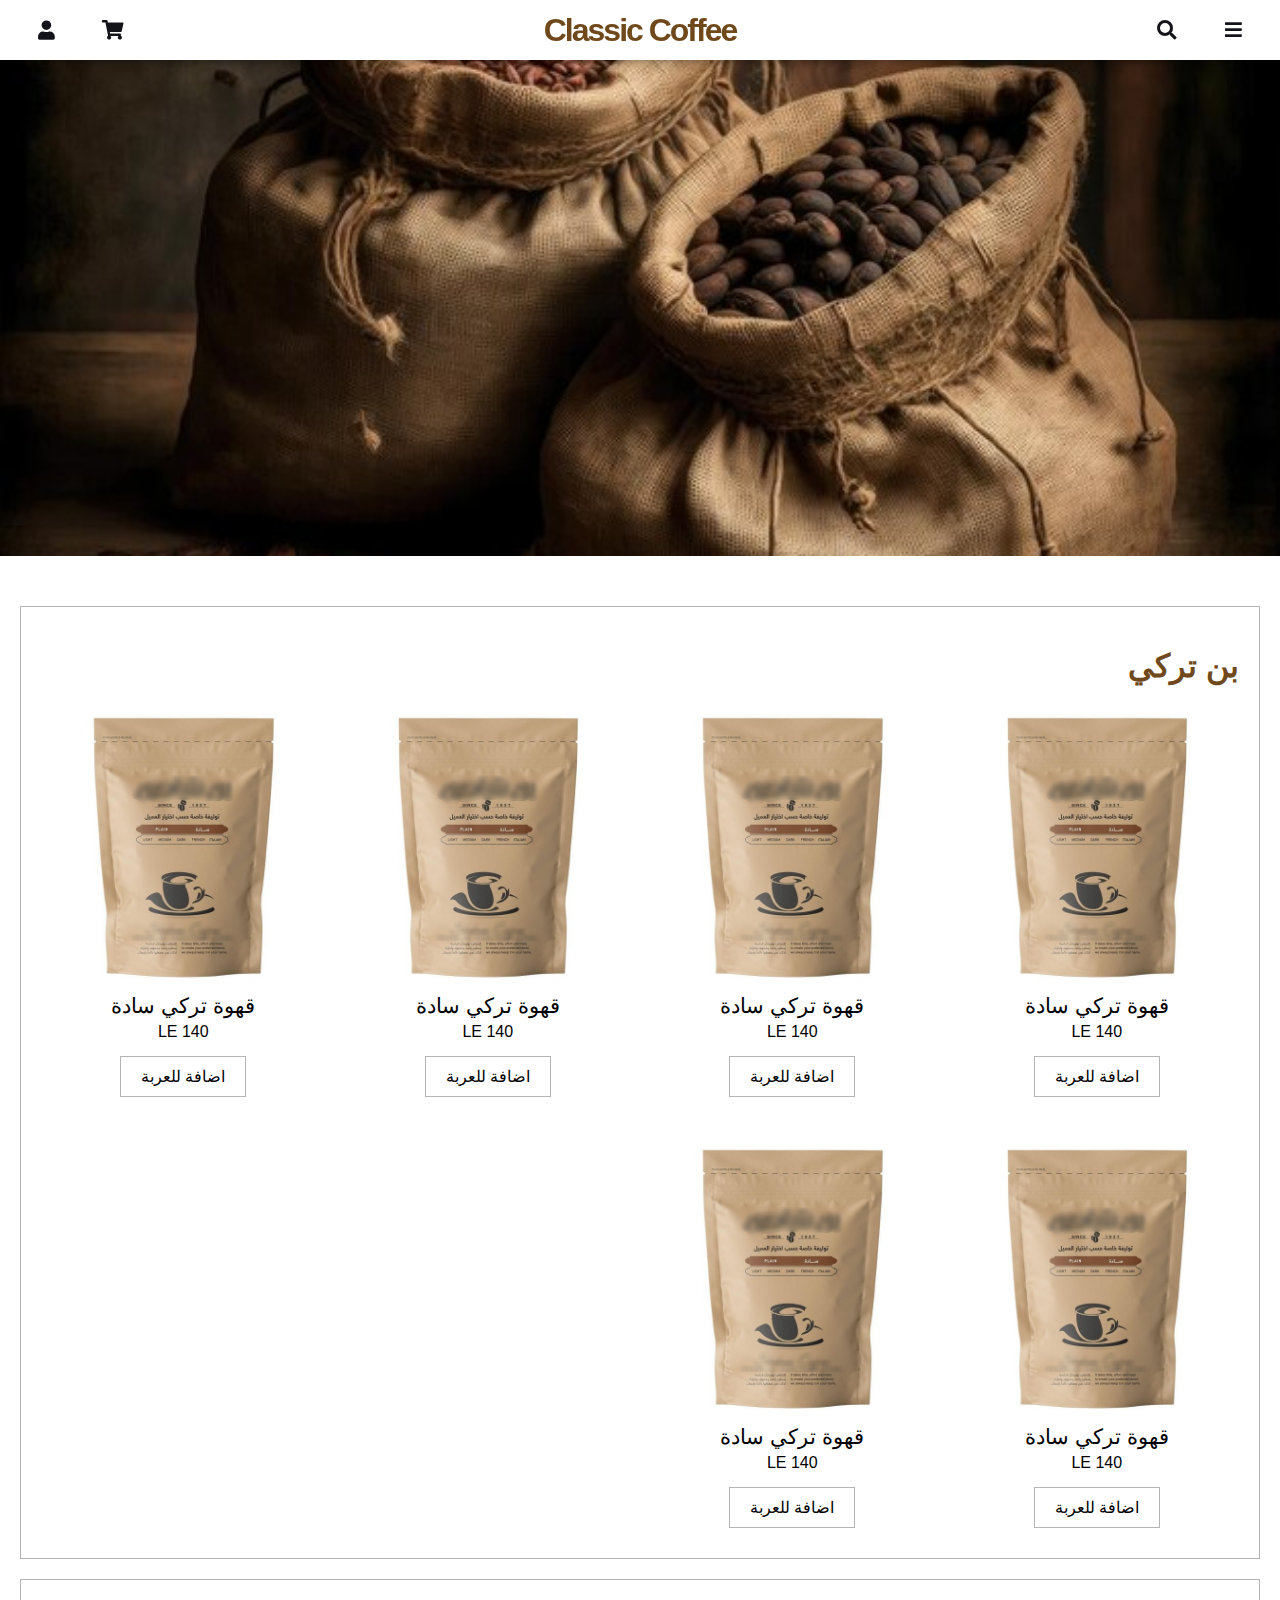
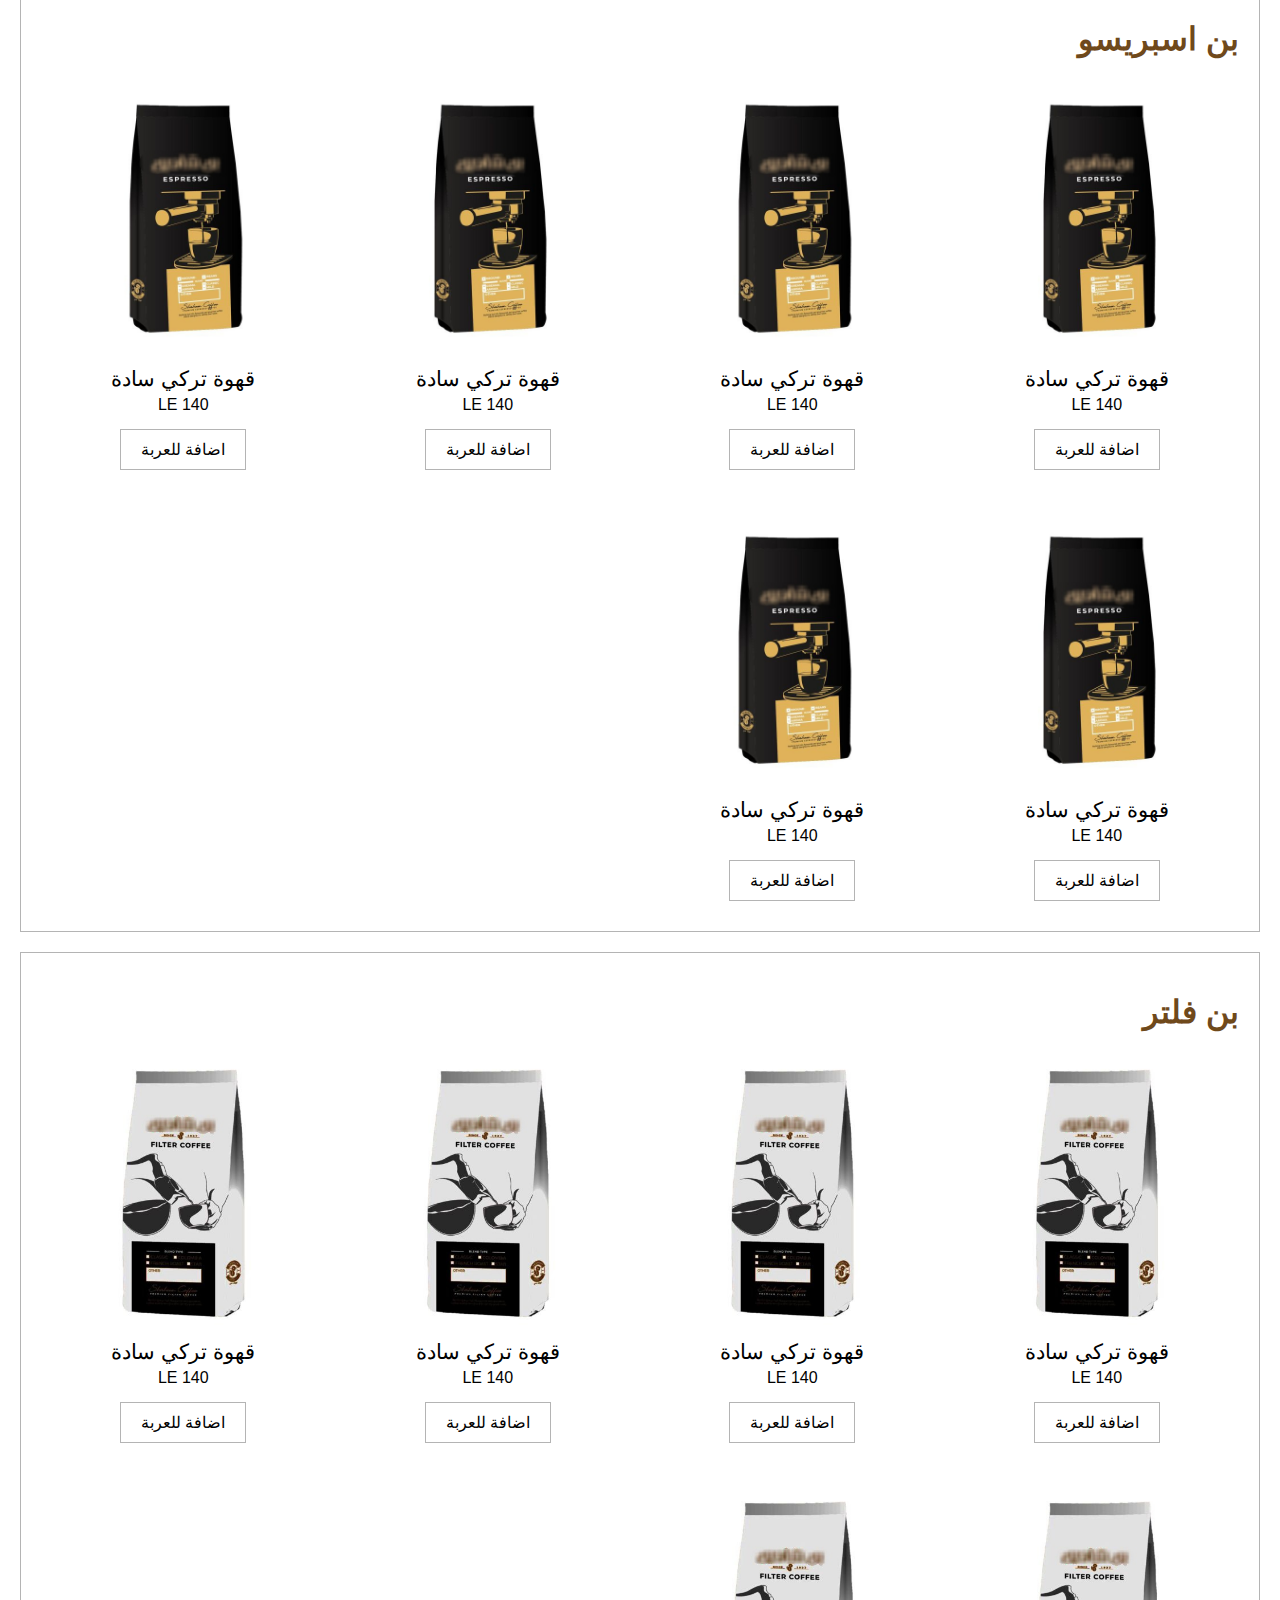
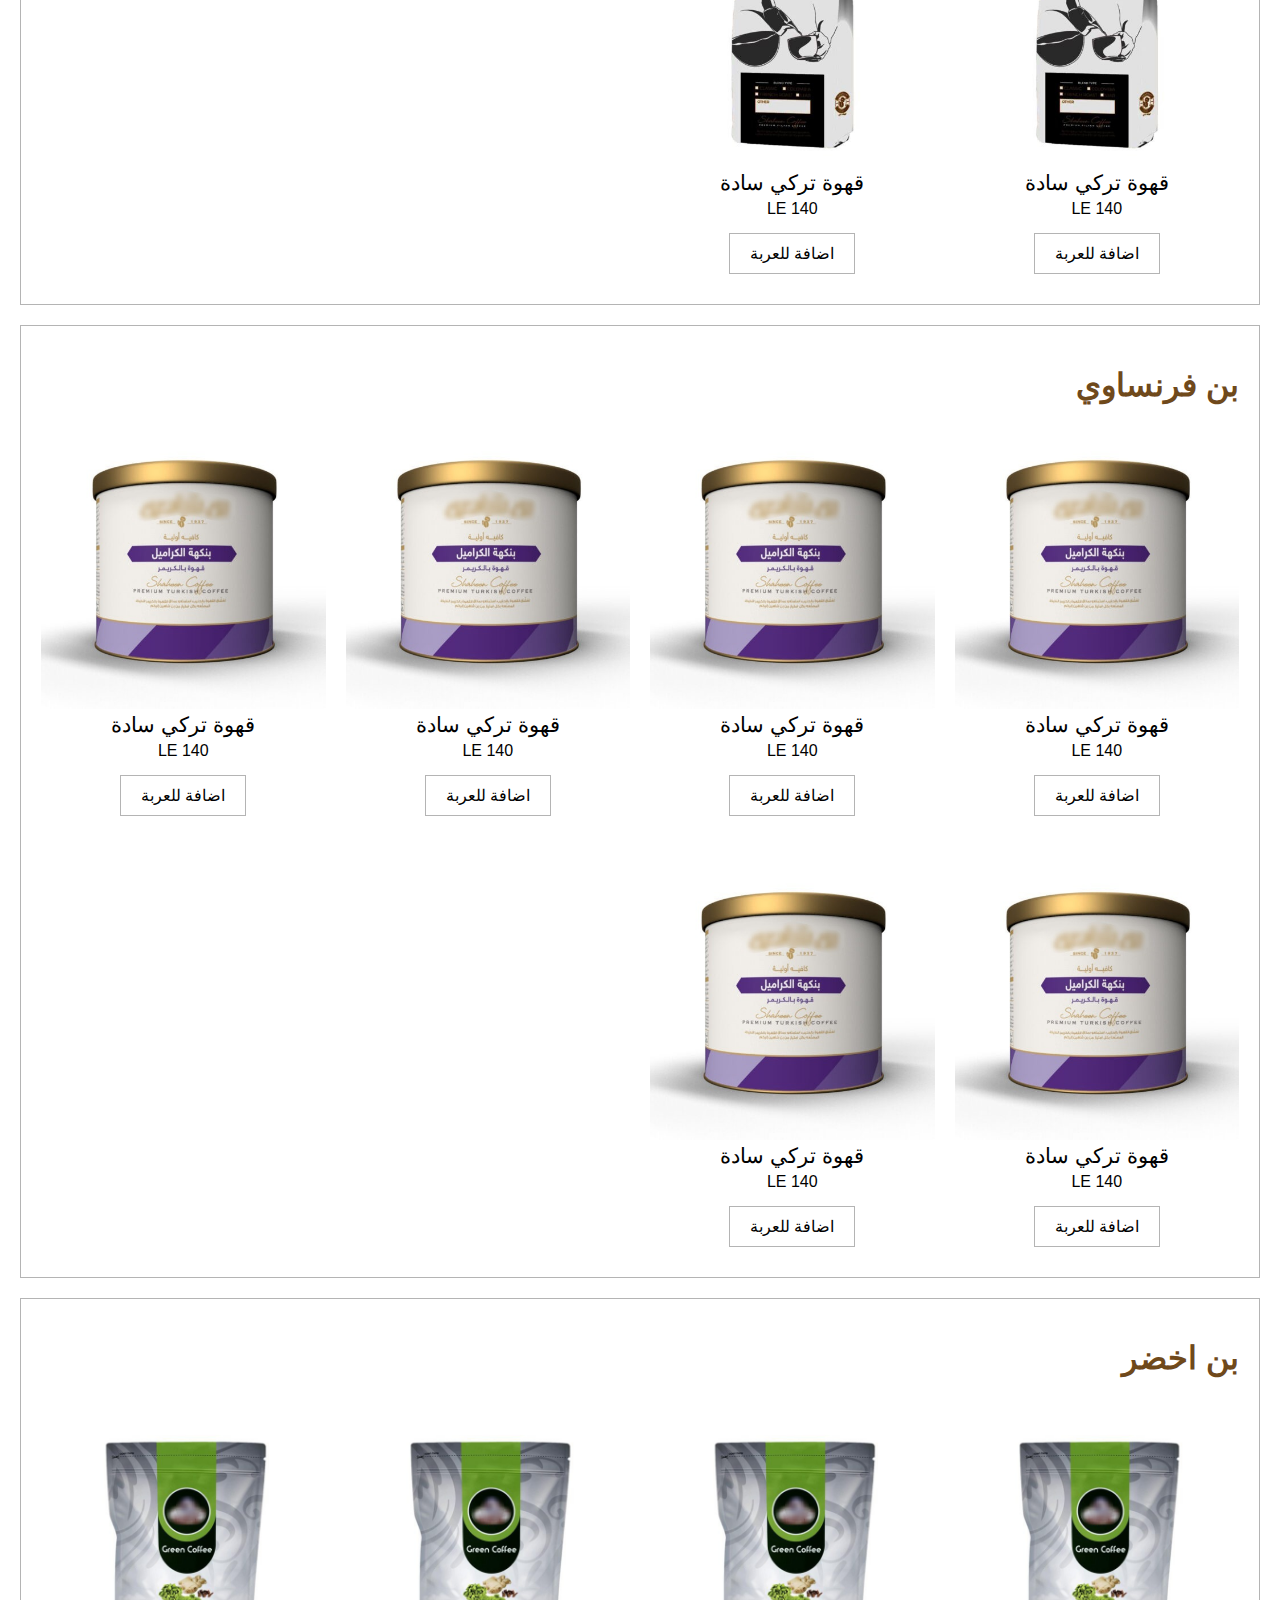
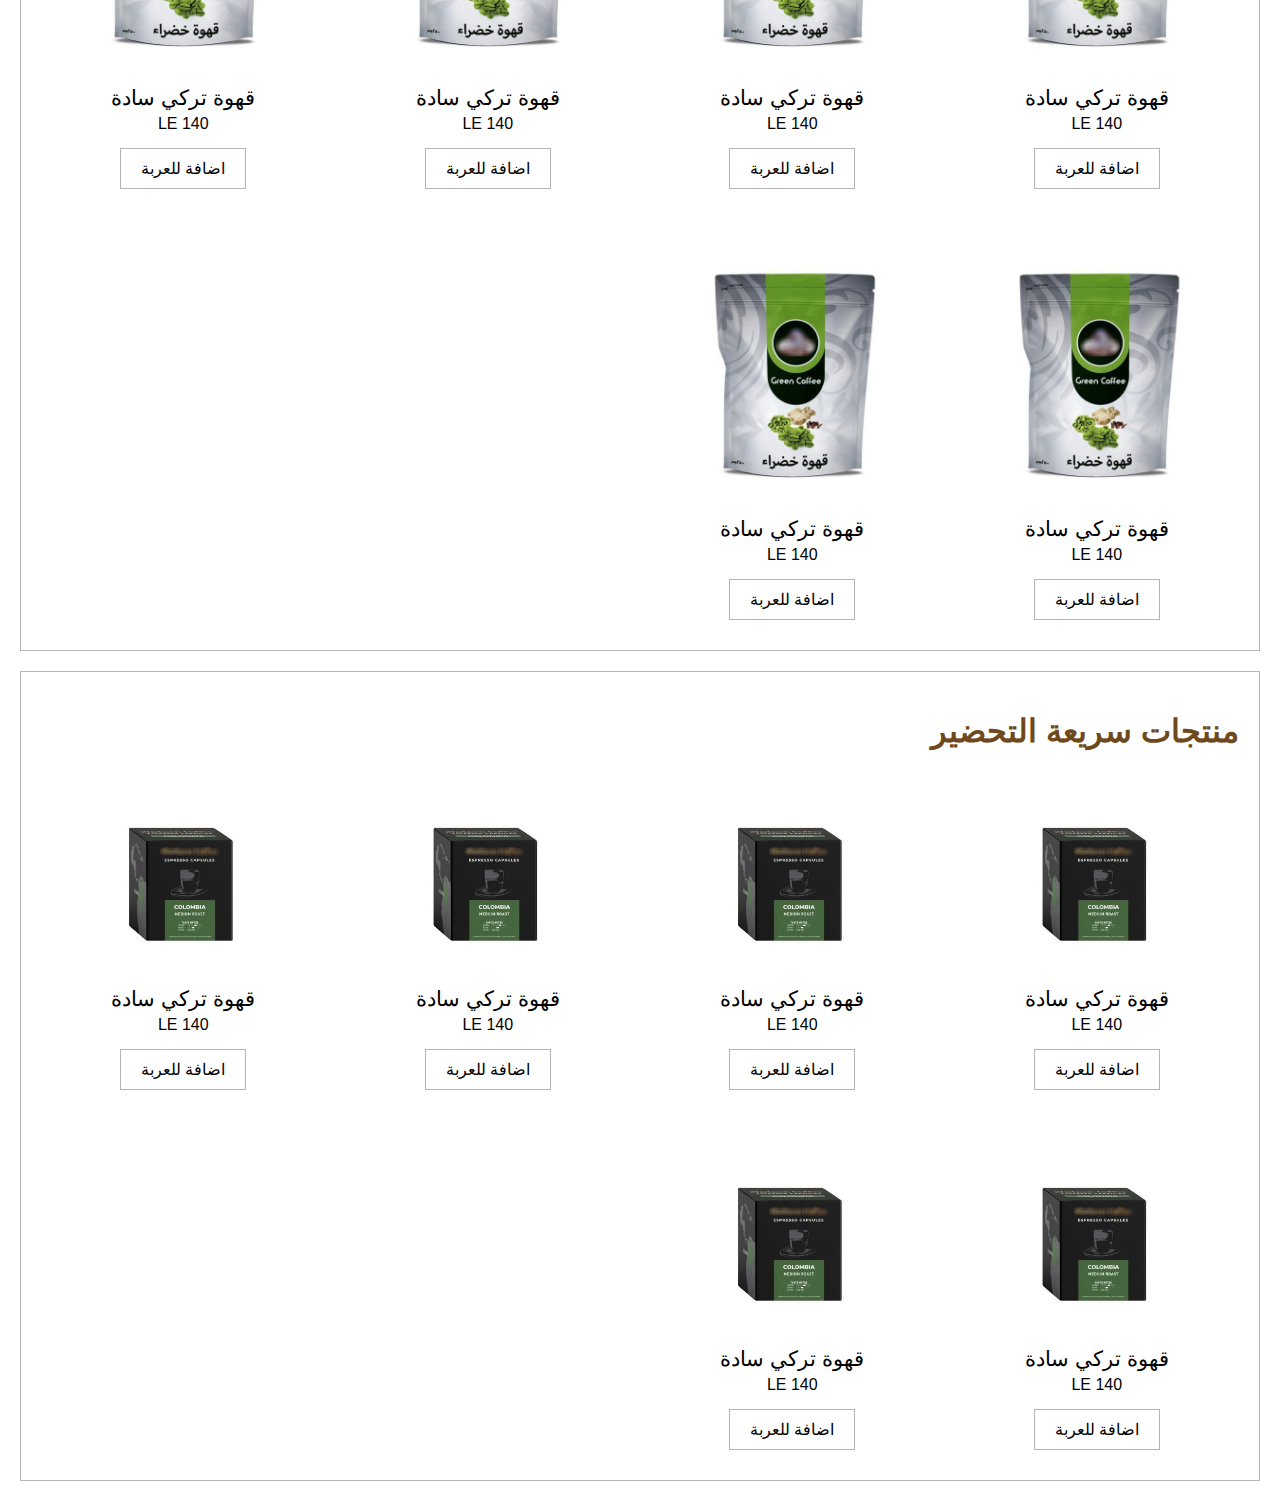
==== commit af4cda91: "Add files via upload" ====
--- a/index.html
+++ b/index.html
@@ -1,45 +1,72 @@
 <!DOCTYPE html>
 <html lang="en">
-  <head>
-    <meta charset="UTF-8">
-    <meta http-equiv="X-UA-Compatible" content="IE-edge">
-    <meta name="viewport" content="width=device-width, initial-scale=1.0">
-    <!-- font awesome cdn link -->
+<head>
+  <meta charset="UTF-8">
+  <meta name="viewport" content="width=device-width, initial-scale=1.0">
+  <meta http-equiv="X-UA-Compatible" content="ie=edge">
+      <!-- font awesome cdn link -->
     <link rel="stylesheet" href="https://cdnjs.cloudflare.com/ajax/libs/font-awesome/5.15.4/css/all.min.css">
     <title>coffe-shop-website</title>
     <!-- custom css file link -->
-    <link rel="stylesheet" href="/style.css">
-  </head>
-  <body>
-    <!-- header section starts -->
-    <header class="header">
-      <a href="#" class="logo">
-        <img src="delicious-coffee_24877-49164.jpg" alt="">
-      </a>
-      <nav class="navbar">
-        <a href="#home">home</a>
-        <a href="#about">about</a>
-        <a href="#menu">menu</a>
-        <a href="#products">products</a>
-        <a href="#review">review</a>
-        <a href="#contact">contact</a>
-        <a href="#blogs">blogs</a>
-      </nav>
-      <div class="icons">
-        <div class="fas fa-search" id="search-btn"></div>
-        <div class="fas fa-shopping-cart" id="cart-btn"></div>
-        <div class="fas fa-bars" id="menu-btn"></div>
-      </div>
-      <div class="search-form">
-        <input type="search" id="search-box" placeholder="search here...">
-        <label for="search-box" class="fas fa-search"></label>
-      </div>
-      <div class="cart-items-container">
+    <link rel="stylesheet" href="style.css">
+</head>
+<body>
+  
+  <!--header starts-->
+  <header class="header">
+     <div class="container">
+       <a class="menu-btn fa fa-bars"></a>
+       <a class="search-btn fa fa-search"></a>
+       <form action="#" class="header-search-form">
+         <input type="search" placeholder="ابحث هنا...">
+       </form>
+     </div>
+     <a href="#" class="logo">classic coffee</a>
+     <div class="container">
+       <a class="cart-btn fa fa-shopping-cart"></a>
+       <a href="#" class="user-account fa fa-user"></a>
+     </div>
+     <!--minue bar starts-->
+     <nav class="menu-bar">
+       <a href="#" class="minue-bar-logo">classic coffee</a>
+       <form action="#" class="menu-search-form">
+         <input type="search" placeholder="ابحث هنا...">
+       </form>
+       <nav>
+         <a href="#turkish-coffee" class="link">
+           قهوة تركي
+         </a>
+         <a href="#espresso-coffee" class="link">
+           قهوة اسبريسو
+         </a>
+         <a href="#filter-coffee" class="link">
+           قهوة فلتر
+         </a>
+         <a href="#french-coffee" class="link">
+           قهوة فرنساوي
+         </a>
+         <a href="#green-coffee" class="link">
+           قهوة خضراء
+         </a>
+         <a href="#quick-coffee" class="link">
+           منتجات سريعة التحضير
+         </a>
+         <a class="btn">
+           اختر توليفة
+         </a>
+       </nav>
+     </nav>
+     <!--minue bar ends-->
+     
+     <!-- cart items starts-->
+     <div class="cart-items-container">
         <div class="cart-item">
           <span class="fas fa-times"></span>
           <img src="coffee-light@2x.webp" alt="">
           <div class="content">
-            <h3>cart item 01</h3>
+            <h3>
+              قهوة فاتحة
+            </h3>
             <div class="price">$15.99/-</div>
           </div>
         </div>
@@ -47,7 +74,9 @@
           <span class="fas fa-times"></span>
           <img src="coffee-medium@2x.webp" alt="">
           <div class="content">
-            <h3>cart item 02</h3>
+            <h3>
+              قهوة وسط
+            </h3>
             <div class="price">$15.99/-</div>
           </div>
         </div>
@@ -55,7 +84,9 @@
           <span class="fas fa-times"></span>
           <img src="coffee-dark@2x.webp" alt="">
           <div class="content">
-            <h3>cart item 03</h3>
+            <h3>
+              قهوة غامقة
+            </h3>
             <div class="price">$15.99/-</div>
           </div>
         </div>
@@ -63,320 +94,715 @@
           <span class="fas fa-times"></span>
           <img src="coffee-burn@2x.webp" alt="">
           <div class="content">
-            <h3>cart item 04</h3>
+            <h3>
+              قهوة محروقة
+            </h3>
             <div class="price">$15.99/-</div>
           </div>
         </div>
-        <a href="#" class="btn">checkout now</a>
-      </div>
-    </header>
-    <!-- header section ends -->
-    
-    <!--home section starts  -->
-    <section class="home" id="home">
-     
-     <div class="content">
-       <h3>fresh coffee in the morning</h3>
-       <p>Lorem ipsum, dolor sit amet consectetur adipisicing elit. placeat labore, sint cupiditate distinctio tempora re8ciendis.</p>
-       <a href="#" class="btn">get yours now</a>
-     </div>
-     
-   </section>
-    <!--home section ends  -->  
-    
-    <!--about section starts  -->  
-    <section class="about" id="about">
-    <h1 class="heading"> <span>about</span> us </h1>
+        <a href="#" class="btn">شراء الان</a>
+      </div>
+     <!-- cart items ends-->
+  </header>
+  <!--header ends-->
   
-   <div class="row">
-    
-    <div class="image">
-      <img src="coffee-banner-template.jpg" alt="">
-    </div>  
-    
-    <div class="content">
-      <h3>what makes our coffee special</h3>
-      <p>Lorem ipsum, dolor sit amet consectetur adipisicing elit. Voluptatibus qui eaullma, enim tempora ipsum fuga alias quae ratione a officiis id temporaibus autem? Quod nemo facilis cupiditate. Ex, vel?</p>
-      <p>Lorem ipsum, dolor sit amet consectetur, adipisicing elit. Odit amet enim quod veritatis, nihil voluptas culpa! Neque consectetur obcaecati sapiente?</p>
-      <a href="#" class="btn">learn more</a>
+  <!--interface starts-->
+  <div class="interface"></div>
+  <!--interface ends-->
+  
+  <!--section starts-->
+  <section class="section" id="turkish-coffee">
+    <h1 class="title">
+      بن تركي
+    </h1>
+    <div class="products">
+      <div class="product">
+        <div class="img-container">
+          <img src="product-1.jpg" alt="">
+        </div>
+        <div class="desc">
+          <h2 class="product-name">
+            قهوة تركي سادة
+          </h2>
+          <h3 class="price">
+            140 le
+          </h3>
+          <button class="add-btn">
+            <span>
+              اضافة للعربة
+            </span>
+          </button>
+        </div>
+      </div>
+      <div class="product">
+        <div class="img-container">
+          <img src="product-1.jpg" alt="">
+        </div>
+        <div class="desc">
+          <h2 class="product-name">
+            قهوة تركي سادة
+          </h2>
+          <h3 class="price">
+            140 le
+          </h3>
+          <button class="add-btn">
+            <span>
+              اضافة للعربة
+            </span>
+          </button>
+        </div>
+      </div>
+      <div class="product">
+        <div class="img-container">
+          <img src="product-1.jpg" alt="">
+        </div>
+        <div class="desc">
+          <h2 class="product-name">
+            قهوة تركي سادة
+          </h2>
+          <h3 class="price">
+            140 le
+          </h3>
+          <button class="add-btn">
+            <span>
+              اضافة للعربة
+            </span>
+          </button>
+        </div>
+      </div>
+      <div class="product">
+        <div class="img-container">
+          <img src="product-1.jpg" alt="">
+        </div>
+        <div class="desc">
+          <h2 class="product-name">
+            قهوة تركي سادة
+          </h2>
+          <h3 class="price">
+            140 le
+          </h3>
+          <button class="add-btn">
+            <span>
+              اضافة للعربة
+            </span>
+          </button>
+        </div>
+      </div>
+      <div class="product">
+        <div class="img-container">
+          <img src="product-1.jpg" alt="">
+        </div>
+        <div class="desc">
+          <h2 class="product-name">
+            قهوة تركي سادة
+          </h2>
+          <h3 class="price">
+            140 le
+          </h3>
+          <button class="add-btn">
+            <span>
+              اضافة للعربة
+            </span>
+          </button>
+        </div>
+      </div>
+      <div class="product">
+        <div class="img-container">
+          <img src="product-1.jpg" alt="">
+        </div>
+        <div class="desc">
+          <h2 class="product-name">
+            قهوة تركي سادة
+          </h2>
+          <h3 class="price">
+            140 le
+          </h3>
+          <button class="add-btn">
+            <span>
+              اضافة للعربة
+            </span>
+          </button>
+        </div>
+      </div>
     </div>
-   
-   </div>
-    
   </section>
-    <!--about section ends  -->
-    
-    <!-- menu section starts -->  
-    <section class="menu" id="menu">
-    <h1 class="heading">our <span>menu</span> </h1>
-    
-    <div class="box-container">
-      
-     <div class="box">
-       <img src="menu-1.jpg">
-       <h3>tasty and healty</h3>
-       <div class="price">$15.99 <span>20.99</span> </div>
-       <a href="#" class="btn">add to cart</a>
-     </div>
-     
-     <div class="box">
-       <img src="menu-2.jpg">
-       <h3>tasty and healty</h3>
-       <div class="price">$15.99 <span>20.99</span> </div>
-       <a href="#" class="btn">add to cart</a>
-     </div>
-     
-     <div class="box">
-       <img src="menu-3.jpg">
-       <h3>tasty and healty</h3>
-       <div class="price">$15.99 <span>20.99</span> </div>
-       <a href="#" class="btn">add to cart</a>
-     </div>
-     
-     <div class="box">
-       <img src="menu-4.jpg">
-       <h3>tasty and healty</h3>
-       <div class="price">$15.99 <span>20.99</span> </div>
-       <a href="#" class="btn">add to cart</a>
-     </div>
-      
-      <div class="box">
-       <img src="menu-5.jpg">
-       <h3>tasty and healty</h3>
-       <div class="price">$15.99 <span>20.99</span> </div>
-       <a href="#" class="btn">add to cart</a>
-     </div>
-      
+  <section class="section" id="espresso-coffee">
+    <h1 class="title">
+      بن اسبريسو
+    </h1>
+    <div class="products">
+      <div class="product">
+        <div class="img-container">
+          <img src="product-2.jpg" alt="">
+        </div>
+        <div class="desc">
+          <h2 class="product-name">
+            قهوة تركي سادة
+          </h2>
+          <h3 class="price">
+            140 le
+          </h3>
+          <button class="add-btn">
+            <span>
+              اضافة للعربة
+            </span>
+          </button>
+        </div>
+      </div>
+      <div class="product">
+        <div class="img-container">
+          <img src="product-2.jpg" alt="">
+        </div>
+        <div class="desc">
+          <h2 class="product-name">
+            قهوة تركي سادة
+          </h2>
+          <h3 class="price">
+            140 le
+          </h3>
+          <button class="add-btn">
+            <span>
+              اضافة للعربة
+            </span>
+          </button>
+        </div>
+      </div>
+      <div class="product">
+        <div class="img-container">
+          <img src="product-2.jpg" alt="">
+        </div>
+        <div class="desc">
+          <h2 class="product-name">
+            قهوة تركي سادة
+          </h2>
+          <h3 class="price">
+            140 le
+          </h3>
+          <button class="add-btn">
+            <span>
+              اضافة للعربة
+            </span>
+          </button>
+        </div>
+      </div>
+      <div class="product">
+        <div class="img-container">
+          <img src="product-2.jpg" alt="">
+        </div>
+        <div class="desc">
+          <h2 class="product-name">
+            قهوة تركي سادة
+          </h2>
+          <h3 class="price">
+            140 le
+          </h3>
+          <button class="add-btn">
+            <span>
+              اضافة للعربة
+            </span>
+          </button>
+        </div>
+      </div>
+      <div class="product">
+        <div class="img-container">
+          <img src="product-2.jpg" alt="">
+        </div>
+        <div class="desc">
+          <h2 class="product-name">
+            قهوة تركي سادة
+          </h2>
+          <h3 class="price">
+            140 le
+          </h3>
+          <button class="add-btn">
+            <span>
+              اضافة للعربة
+            </span>
+          </button>
+        </div>
+      </div>
+      <div class="product">
+        <div class="img-container">
+          <img src="product-2.jpg" alt="">
+        </div>
+        <div class="desc">
+          <h2 class="product-name">
+            قهوة تركي سادة
+          </h2>
+          <h3 class="price">
+            140 le
+          </h3>
+          <button class="add-btn">
+            <span>
+              اضافة للعربة
+            </span>
+          </button>
+        </div>
+      </div>
     </div>
-    
   </section>
-    <!-- menu section ends -->  
-    
-    <!-- products section starts -->
-    <section class="products" id="products">
-      
-      <h1 class="heading">our <span>products</span> </h1>
-      
-      <div class="box-container">
-        
-        <div class="box">
-          <div class="icons">
-            <a href="#" class="fas fa-shopping-cart"></a>
-            <a href="#" class="fas fa-heart"></a>
-            <a href="#" class="fas fa-eye"></a>
-          </div>
-          <div class="image">
-            <img src="paper-package-coffee-beans.jpg" alt="">
-          </div>
-          <div class="content">
-            <h3>fresh coffee</h3>
-            <div class="stars">
-              <i class="fas fa-star"></i>
-              <i class="fas fa-star"></i>
-              <i class="fas fa-star"></i>
-              <i class="fas fa-star"></i>
-              <i class="fas fa-star-half-alt"></i>
-            </div>
-            <div class="price">$15.99<span>$20.99</span> </div>
-          </div>
-        </div>
-        
-        <div class="box">
-          <div class="icons">
-            <a href="#" class="fas fa-shopping-cart"></a>
-            <a href="#" class="fas fa-heart"></a>
-            <a href="#" class="fas fa-eye"></a>
-          </div>
-          <div class="image">
-            <img src="paper-package-coffee-beans.jpg" alt="">
-          </div>
-          <div class="content">
-            <h3>fresh coffee</h3>
-            <div class="stars">
-              <i class="fas fa-star"></i>
-              <i class="fas fa-star"></i>
-              <i class="fas fa-star"></i>
-              <i class="fas fa-star"></i>
-              <i class="fas fa-star-half-alt"></i>
-            </div>
-            <div class="price">$15.99<span>$20.99</span> </div>
-          </div>
-        </div>
-        
-        <div class="box">
-          <div class="icons">
-            <a href="#" class="fas fa-shopping-cart"></a>
-            <a href="#" class="fas fa-heart"></a>
-            <a href="#" class="fas fa-eye"></a>
-          </div>
-          <div class="image">
-            <img src="paper-package-coffee-beans.jpg" alt="">
-          </div>
-          <div class="content">
-            <h3>fresh coffee</h3>
-            <div class="stars">
-              <i class="fas fa-star"></i>
-              <i class="fas fa-star"></i>
-              <i class="fas fa-star"></i>
-              <i class="fas fa-star"></i>
-              <i class="fas fa-star-half-alt"></i>
-            </div>
-            <div class="price">$15.99<span>$20.99</span> </div>
-          </div>
-        </div>
-        
-      </div>
-      
-    </section>
-    <!-- products section ends -->
-    
-    <!-- review section stars -->
-    <section class="review" id="review">
-      
-      <h1 class="heading">customer's <span>review</span> </h1>
-      
-      <div class="box-container">
-        
-        <div class="box">
-          <i class="quote fa fa-quote-right"></i>
-          <p>Lorem ipsum dolor sit amet consectetur adipisicinge elit. Animi nulla sit libero nemo fuga sequi nobis? Necessitatibus aut laborum, nisi quas eaque laudantium consequuntur iste ex aliquam minus vel? Nemo.</p>
-          <img src="profile.jpeg" class="user" alt="">
-          <h3>maria deo</h3>
-          <div class="stars">
-              <i class="fas fa-star"></i>
-              <i class="fas fa-star"></i>
-              <i class="fas fa-star"></i>
-              <i class="fas fa-star"></i>
-              <i class="fas fa-star-half-alt"></i>
-          </div>
-        </div>
-        
-        <div class="box">
-          <i class="quote fa fa-quote-right"></i>
-          <p>Lorem ipsum dolor sit amet consectetur adipisicinge elit. Animi nulla sit libero nemo fuga sequi nobis? Necessitatibus aut laborum, nisi quas eaque laudantium consequuntur iste ex aliquam minus vel? Nemo.</p>
-          <img src="profile.jpeg" class="user" alt="">
-          <h3>maria deo</h3>
-          <div class="stars">
-              <i class="fas fa-star"></i>
-              <i class="fas fa-star"></i>
-              <i class="fas fa-star"></i>
-              <i class="fas fa-star"></i>
-              <i class="fas fa-star-half-alt"></i>
-          </div>
-        </div>
-        
-        <div class="box">
-          <i class="quote fa fa-quote-right"></i>
-          <p>Lorem ipsum dolor sit amet consectetur adipisicinge elit. Animi nulla sit libero nemo fuga sequi nobis? Necessitatibus aut laborum, nisi quas eaque laudantium consequuntur iste ex aliquam minus vel? Nemo.</p>
-          <img src="profile.jpeg" class="user" alt="">
-          <h3>maria deo</h3>
-          <div class="stars">
-              <i class="fas fa-star"></i>
-              <i class="fas fa-star"></i>
-              <i class="fas fa-star"></i>
-              <i class="fas fa-star"></i>
-              <i class="fas fa-star-half-alt"></i>
-          </div>
-        </div>
-        
-      </div>
-      
-    </section>
-    <!-- review section ends -->
-    
-    <!-- contact section starts -->
-    <section class="contact" id="contact">
-      <h1 class="heading"> <span>contact</span> us </h1>
-      <div class="row">
-        <iframe class="map" src="https://www.google.com/maps/embed?pb=!1m18!1m12!1m3!1d1802007.552252063!2d33.06258840624999!3d28.099388100000002!2m3!1f0!2f0!3f0!3m2!1i1024!2i768!4f13.1!3m3!1m2!1s0x145b25e03057b895%3A0xadb78fd11ad8d5e6!2z2KjZhiDYp9mE2LnYs9mD2LHZiiBFTGFza2FyeSBDb2ZmZWU!5e0!3m2!1sar!2seg!4v1722089443891!5m2!1sar!2seg"  allowfullscreen="" loading="lazy"></iframe>
-        <form action="">
-          <h3>get in touch</h3>
-          <div class="inputBox">
-            <span class="fas fa-user"></span>
-            <input type="text" placeholder="name">
-          </div>
-          <div class="inputBox">
-            <span class="fas fa-envelope"></span>
-            <input type="email" placeholder="email">
-          </div>
-          <div class="inputBox">
-            <span class="fas fa-phone"></span>
-            <input type="number" placeholder="number">
-          </div>
-          <input type="submit" value="contact now" class="btn">
-        </form>
-      </div>
-    </section>
-    <!-- contact section ends -->
-    
-    <!-- blogs section starts -->
-    <section class="blogs" id="blogs">
-      <h1 class="heading">our <span>blogs</span> </h1>
-      <div class="box-container">
-        <div class="box">
-          <div class="image">
-            <img src="top-view-tasty-espresso-served-cup-with-coffee.webp" alt="">
-          </div>
-          <div class="content">
-            <a href="#" class="title">testy and refreshing coffee</a>
-            <span>by admin / 21st may, 2021</span>
-            <p>Lorem ipsum dolor sit amet consectetur adipisicing elit. Non, dicata.</p>
-            <a href="#" class="btn">read more</a>
-          </div>
-        </div>
-        <div class="box">
-          <div class="image">
-            <img src="fresh-coffee-steams-wooden-table-close-up-generati.webp" alt="">
-          </div>
-          <div class="content">
-            <a href="#" class="title">testy and refreshing coffee</a>
-            <span>by admin / 21st may, 2021</span>
-            <p>Lorem ipsum dolor sit amet consectetur adipisicing elit. Non, dicata.</p>
-            <a href="#" class="btn">read more</a>
-          </div>
-        </div>
-        <div class="box">
-          <div class="image">
-            <img src="delicious-coffee-beans-cup.webp" alt="">
-          </div>
-          <div class="content">
-            <a href="#" class="title">testy and refreshing coffee</a>
-            <span>by admin / 21st may, 2021</span>
-            <p>Lorem ipsum dolor sit amet consectetur adipisicing elit. Non, dicata.</p>
-            <a href="#" class="btn">read more</a>
-          </div>
-        </div>
-      </div>
-    </section>
-    <!-- blogs section ends -->
-    
-    <!-- footer section starts -->
-    <section class="footer">
-      
-      <div class="share">
-        <a href="#" class="fab fa-facebook-f"></a>
-        <a href="#" class="fab fa-twitter"></a>
-        <a href="#" class="fab fa-instagram"></a>
-        <a href="#" class="fab fa-linkedin"></a>
-        <a href="#" class="fab fa-pinterest"></a>
-      </div>
-      
-      <div class="links">
-        <a href="#">home</a>
-        <a href="#">about</a>
-        <a href="#">menu</a>
-        <a href="#">products</a>
-        <a href="#">review</a>
-        <a href="#">contact</a>
-        <a href="#">blogs</a>
-      </div>
-      
-      <div class="credit">created by <span>pro. haitham sharlie</span> | all rights reserved</div>
-      
-    </section>
-    <!-- footer section ends -->
-    
-    <!-- custom js file link -->
-    <script src="script.js"></script>
-  </body>
+  <section class="section" id="filter-coffee">
+    <h1 class="title">
+      بن فلتر
+    </h1>
+    <div class="products">
+      <div class="product">
+        <div class="img-container">
+          <img src="product-3.jpg" alt="">
+        </div>
+        <div class="desc">
+          <h2 class="product-name">
+            قهوة تركي سادة
+          </h2>
+          <h3 class="price">
+            140 le
+          </h3>
+          <button class="add-btn">
+            <span>
+              اضافة للعربة
+            </span>
+          </button>
+        </div>
+      </div>
+      <div class="product">
+        <div class="img-container">
+          <img src="product-3.jpg" alt="">
+        </div>
+        <div class="desc">
+          <h2 class="product-name">
+            قهوة تركي سادة
+          </h2>
+          <h3 class="price">
+            140 le
+          </h3>
+          <button class="add-btn">
+            <span>
+              اضافة للعربة
+            </span>
+          </button>
+        </div>
+      </div>
+      <div class="product">
+        <div class="img-container">
+          <img src="product-3.jpg" alt="">
+        </div>
+        <div class="desc">
+          <h2 class="product-name">
+            قهوة تركي سادة
+          </h2>
+          <h3 class="price">
+            140 le
+          </h3>
+          <button class="add-btn">
+            <span>
+              اضافة للعربة
+            </span>
+          </button>
+        </div>
+      </div>
+      <div class="product">
+        <div class="img-container">
+          <img src="product-3.jpg" alt="">
+        </div>
+        <div class="desc">
+          <h2 class="product-name">
+            قهوة تركي سادة
+          </h2>
+          <h3 class="price">
+            140 le
+          </h3>
+          <button class="add-btn">
+            <span>
+              اضافة للعربة
+            </span>
+          </button>
+        </div>
+      </div>
+      <div class="product">
+        <div class="img-container">
+          <img src="product-3.jpg" alt="">
+        </div>
+        <div class="desc">
+          <h2 class="product-name">
+            قهوة تركي سادة
+          </h2>
+          <h3 class="price">
+            140 le
+          </h3>
+          <button class="add-btn">
+            <span>
+              اضافة للعربة
+            </span>
+          </button>
+        </div>
+      </div>
+      <div class="product">
+        <div class="img-container">
+          <img src="product-3.jpg" alt="">
+        </div>
+        <div class="desc">
+          <h2 class="product-name">
+            قهوة تركي سادة
+          </h2>
+          <h3 class="price">
+            140 le
+          </h3>
+          <button class="add-btn">
+            <span>
+              اضافة للعربة
+            </span>
+          </button>
+        </div>
+      </div>
+    </div>
+  </section>
+  <section class="section" id="french-coffee">
+    <h1 class="title">
+      بن فرنساوي
+    </h1>
+    <div class="products">
+      <div class="product">
+        <div class="img-container">
+          <img src="product-4.jpg" alt="">
+        </div>
+        <div class="desc">
+          <h2 class="product-name">
+            قهوة تركي سادة
+          </h2>
+          <h3 class="price">
+            140 le
+          </h3>
+          <button class="add-btn">
+            <span>
+              اضافة للعربة
+            </span>
+          </button>
+        </div>
+      </div>
+      <div class="product">
+        <div class="img-container">
+          <img src="product-4.jpg" alt="">
+        </div>
+        <div class="desc">
+          <h2 class="product-name">
+            قهوة تركي سادة
+          </h2>
+          <h3 class="price">
+            140 le
+          </h3>
+          <button class="add-btn">
+            <span>
+              اضافة للعربة
+            </span>
+          </button>
+        </div>
+      </div>
+      <div class="product">
+        <div class="img-container">
+          <img src="product-4.jpg" alt="">
+        </div>
+        <div class="desc">
+          <h2 class="product-name">
+            قهوة تركي سادة
+          </h2>
+          <h3 class="price">
+            140 le
+          </h3>
+          <button class="add-btn">
+            <span>
+              اضافة للعربة
+            </span>
+          </button>
+        </div>
+      </div>
+      <div class="product">
+        <div class="img-container">
+          <img src="product-4.jpg" alt="">
+        </div>
+        <div class="desc">
+          <h2 class="product-name">
+            قهوة تركي سادة
+          </h2>
+          <h3 class="price">
+            140 le
+          </h3>
+          <button class="add-btn">
+            <span>
+              اضافة للعربة
+            </span>
+          </button>
+        </div>
+      </div>
+      <div class="product">
+        <div class="img-container">
+          <img src="product-4.jpg" alt="">
+        </div>
+        <div class="desc">
+          <h2 class="product-name">
+            قهوة تركي سادة
+          </h2>
+          <h3 class="price">
+            140 le
+          </h3>
+          <button class="add-btn">
+            <span>
+              اضافة للعربة
+            </span>
+          </button>
+        </div>
+      </div>
+      <div class="product">
+        <div class="img-container">
+          <img src="product-4.jpg" alt="">
+        </div>
+        <div class="desc">
+          <h2 class="product-name">
+            قهوة تركي سادة
+          </h2>
+          <h3 class="price">
+            140 le
+          </h3>
+          <button class="add-btn">
+            <span>
+              اضافة للعربة
+            </span>
+          </button>
+        </div>
+      </div>
+    </div>
+  </section>
+  <section class="section" id="green-coffee">
+    <h1 class="title">
+     بن اخضر
+    </h1>
+    <div class="products">
+      <div class="product">
+        <div class="img-container">
+          <img src="product-5.jpg" alt="">
+        </div>
+        <div class="desc">
+          <h2 class="product-name">
+            قهوة تركي سادة
+          </h2>
+          <h3 class="price">
+            140 le
+          </h3>
+          <button class="add-btn">
+            <span>
+              اضافة للعربة
+            </span>
+          </button>
+        </div>
+      </div>
+      <div class="product">
+        <div class="img-container">
+          <img src="product-5.jpg" alt="">
+        </div>
+        <div class="desc">
+          <h2 class="product-name">
+            قهوة تركي سادة
+          </h2>
+          <h3 class="price">
+            140 le
+          </h3>
+          <button class="add-btn">
+            <span>
+              اضافة للعربة
+            </span>
+          </button>
+        </div>
+      </div>
+      <div class="product">
+        <div class="img-container">
+          <img src="product-5.jpg" alt="">
+        </div>
+        <div class="desc">
+          <h2 class="product-name">
+            قهوة تركي سادة
+          </h2>
+          <h3 class="price">
+            140 le
+          </h3>
+          <button class="add-btn">
+            <span>
+              اضافة للعربة
+            </span>
+          </button>
+        </div>
+      </div>
+      <div class="product">
+        <div class="img-container">
+          <img src="product-5.jpg" alt="">
+        </div>
+        <div class="desc">
+          <h2 class="product-name">
+            قهوة تركي سادة
+          </h2>
+          <h3 class="price">
+            140 le
+          </h3>
+          <button class="add-btn">
+            <span>
+              اضافة للعربة
+            </span>
+          </button>
+        </div>
+      </div>
+      <div class="product">
+        <div class="img-container">
+          <img src="product-5.jpg" alt="">
+        </div>
+        <div class="desc">
+          <h2 class="product-name">
+            قهوة تركي سادة
+          </h2>
+          <h3 class="price">
+            140 le
+          </h3>
+          <button class="add-btn">
+            <span>
+              اضافة للعربة
+            </span>
+          </button>
+        </div>
+      </div>
+      <div class="product">
+        <div class="img-container">
+          <img src="product-5.jpg" alt="">
+        </div>
+        <div class="desc">
+          <h2 class="product-name">
+            قهوة تركي سادة
+          </h2>
+          <h3 class="price">
+            140 le
+          </h3>
+          <button class="add-btn">
+            <span>
+              اضافة للعربة
+            </span>
+          </button>
+        </div>
+      </div>
+    </div>
+  </section>
+  <section class="section" id="quick-coffee">
+    <h1 class="title">
+        منتجات سريعة التحضير
+    </h1>
+    <div class="products">
+      <div class="product">
+        <div class="img-container">
+          <img src="product-6.jpg" alt="">
+        </div>
+        <div class="desc">
+          <h2 class="product-name">
+            قهوة تركي سادة
+          </h2>
+          <h3 class="price">
+            140 le
+          </h3>
+          <button class="add-btn">
+            <span>
+              اضافة للعربة
+            </span>
+          </button>
+        </div>
+      </div>
+      <div class="product">
+        <div class="img-container">
+          <img src="product-6.jpg" alt="">
+        </div>
+        <div class="desc">
+          <h2 class="product-name">
+            قهوة تركي سادة
+          </h2>
+          <h3 class="price">
+            140 le
+          </h3>
+          <button class="add-btn">
+            <span>
+              اضافة للعربة
+            </span>
+          </button>
+        </div>
+      </div>
+      <div class="product">
+        <div class="img-container">
+          <img src="product-6.jpg" alt="">
+        </div>
+        <div class="desc">
+          <h2 class="product-name">
+            قهوة تركي سادة
+          </h2>
+          <h3 class="price">
+            140 le
+          </h3>
+          <button class="add-btn">
+            <span>
+              اضافة للعربة
+            </span>
+          </button>
+        </div>
+      </div>
+      <div class="product">
+        <div class="img-container">
+          <img src="product-6.jpg" alt="">
+        </div>
+        <div class="desc">
+          <h2 class="product-name">
+            قهوة تركي سادة
+          </h2>
+          <h3 class="price">
+            140 le
+          </h3>
+          <button class="add-btn">
+            <span>
+              اضافة للعربة
+            </span>
+          </button>
+        </div>
+      </div>
+      <div class="product">
+        <div class="img-container">
+          <img src="product-6.jpg" alt="">
+        </div>
+        <div class="desc">
+          <h2 class="product-name">
+            قهوة تركي سادة
+          </h2>
+          <h3 class="price">
+            140 le
+          </h3>
+          <button class="add-btn">
+            <span>
+              اضافة للعربة
+            </span>
+          </button>
+        </div>
+      </div>
+      <div class="product">
+        <div class="img-container">
+          <img src="product-6.jpg" alt="">
+        </div>
+        <div class="desc">
+          <h2 class="product-name">
+            قهوة تركي سادة
+          </h2>
+          <h3 class="price">
+            140 le
+          </h3>
+          <button class="add-btn">
+            <span>
+              اضافة للعربة
+            </span>
+          </button>
+        </div>
+      </div>
+    </div>
+  </section>
+  <!--section ends-->
+  
+  <script src="script.js"></script>
+</body>
 </html>--- a/style.css
+++ b/style.css
@@ -1,26 +1,26 @@
-@import url('https://fonts.googleapis.com/css2?family=Roboto:wdht@100;300;400;500;700&display=swap');
 :root{
-  --main-color:#d3ad7f;
-  --black:#13131a;
-  --bg:#010103;
-  --border:.1rem solid rgba(255,255,255,.3);
-    }
+  --main-color:rgb(111,73,27);
+  --text-color:#13131a;
+  --bg:#fff;
+  --border:.1rem solid rgba(5,5,5,.3);
+}
 
 *{
-  font-family: 'Roboto',Sans-Serif;
    margin: 0; padding: 0;
-  box-sizing: border-box;
+   box-sizing: border-box;
    outline: none; border: none;
    text-decoration: none;
    text-transform: capitalize;
    transition: .2s linear;
+   direction: rtl;
   }
 html{
-  font-size: 62.5%;
+  --font-size: 62.5%;
+  font-size: 16px;
   overflow-x: hidden;
   scroll-padding-top: 9rem;
   scroll-behavior: smooth;
-    }
+}
 html::-webkit-scrollbar{
   width: .8rem;
 }
@@ -32,114 +32,156 @@
   border-radius:5rem;
     }
 body{
+  font-family: 'Roboto',Sans-Serif;
+  padding: 6px 0;
   background:var(--bg);
     }
 
-section{
-  padding: 2rem 7%;
-}
-.heading{
-  text-align: center;
-  color:#fff;
-  text-transform: uppercase;
-  padding-bottom: 3.5rem;
-  font-size: 4rem;
-}
-.heading span{
-  color:var(--main-color);
-  text-transform: uppercase;
-}
-.btn{
-  margin-top: 1rem;
-  display: inline-block;
-  padding: .9rem 3rem;
-  font-size: 1.7rem;
-  color: #fff;
-  background: var(--main-color);
-  cursor: pointer;
-}
-.btn:hover{
-  letter-spacing: .2rem;
-}
-
 .header{
-  background:var(--bg);
+  display: flex;
+  flex-direction: row;
+  justify-content: space-between;
+  align-items: center;
+  position: fixed;
+  top: 0;right: 0;left: 0;
+  z-index: 100;
+  font-size: 1.2rem;
+  height: 60px;
+  padding:0 1rem;
+  background-color: #fff;
+  box-shadow: 2px 0 10px #0007;
+}
+.header .container{
+  height: 100%;
+}
+.header .container a{
+  height: 100%;
+  width: 3.2rem;
+  text-align: center;
+  align-content: center;
+  text-decoration: none;
+  color: var(--text-color);
+  margin: 0 5px;
+}
+.header .logo{
+  height: 100%;
+  align-content: center;
+  text-decoration: none;
+  font-size: 2rem;
+  font-weight: 600;
+  letter-spacing: -2px;
+  color: var(--main-color);
+}
+.header .header-search-form input{
+  position: absolute;
+  top: 65px;
+  right: 40%;
+  left: 2rem;
+  height: 3rem;
+  border: .1px solid #000;
+  border-radius: 2px;
+  padding: 0 .5rem;
+  transform: scaleY(0);
+}
+.header form input.active{
+  transform: scaleY(1);
+}
+
+.header .menu-bar{
+  position: fixed;
+  top: 61px;
+  right: -100%;
+  z-index: 100;
+  height: calc(100vh - 9.5rem);
+  width: 15.625rem;
+  padding: .5rem;
+  background-color: #eee;
+}
+.header .menu-bar.active{
+  right: 0;
+}
+.header .menu-bar .minue-bar-logo{
+  display: block;
+  text-decoration: none;
+  font-size: 1.3rem;
+  font-weight: 400;
+  text-align: center;
+  color: var(--main-color);
+  margin: 1rem auto;
+}
+.header .menu-bar .menu-search-form{
   display: flex;
   align-items: center;
-  justify-content: space-between;
-  padding: 1.5rem 7%;
-  border-bottom: var(--border);
+}
+.header .menu-bar .menu-search-form input{
+  width: 100%;
+   height: 2rem;
+   padding-right: .5rem;
+   border-radius: 2px;
+}
+.header .menu-bar nav{
+   padding: 1rem 0;
+}
+.header .menu-bar nav .link{
+   color: var(--text-color);
+   padding: .5rem 0;
+   display: block;
+   position: relative;
+   
+}
+.header .menu-bar nav .link::after{
+  content: "";
+   position: absolute;
+   top: 35%;
+   left: 0;
+   height: 0px;
+   width: 0px;
+   border: 10px solid;
+   border-top-color: transparent;
+   border-right-color: transparent;
+   border-bottom-color: transparent;
+   border-left-color: var(--main-color);
+   visibility: hidden;
+   transition: .7s left;
+}
+.header .menu-bar nav .link:hover{
+   color: var(--main-color);
+}
+.header .menu-bar nav .link:hover::after{
+   visibility: visible;
+   left: 15px;
+}
+.header .menu-bar nav .btn{
+  display: block;
+  text-align: center;
+  width: 180px;
+  margin: 1rem auto;
+  padding: .5rem;
+  background-color: var(--main-color);
+  color: #fff;
+  border: var(--border);
+  border-radius: 5px;
+  box-shadow: 1px 3px 3px 2px #0009;
+  cursor: pointer;
+  transition: 0.5s;
+}
+.header .menu-bar nav .btn:hover{
+  transform: scale(.95);
+  box-shadow: none;
+  opacity: .9;
+}
+
+.header .cart-items-container{
   position: fixed;
-  top: 0;left: 0;right: 0;
-  z-index: 1000;
-      }
-.header .logo img{
-   height: 6rem;
-   border-radius: 50%;
-      }
-.header .navbar a{
-  margin: 0 1rem;
-  font-size: 1.6rem;
-  color: #fff;
-      }
-.header .navbar a:hover{
-  color: var(--main-color);
-  border-bottom: .1rem solid var(--main-color);
-  padding-bottom: .5rem;
-      }
-.header .icons div{
-  color: #fff;
-  cursor: pointer;
-  font-size: 2.5rem;
-  margin-left: 2rem;
-      }
-.header .icons div:hover{
-  color: var(--main-color);
-}
-#menu-btn{
-  display: none;
-}
-.header .search-form{
-  position: absolute;
-  top: 115%; right: 7%;
-  background:#fff;
-  width:50rem;
-  height: 5rem;
-  display: flex;
-  align-items: center;
-  transform: scaleY(0);
-  transform-origin: top;
-}
-.header .search-form.active{
-  transform: scaleY(1);
-}
-.header .search-form input{
-  height: 100%;
-  width: 100%;
-  font-size: 1.6rem;
-  color: var(--black);
-  padding: 1rem;
-  text-transform: none;
-}
-.header .search-form label{
-  cursor: pointer;
-  font-size: 2.2rem;
-  margin-right: 1.5rem;
-  color: var(--black);
-}
-.header .search-form label:hover{
-  color: var(--main-color);
-}
-.header .cart-items-container{
-  position: absolute;
-  top: 100%; right: -100%;
+  top: 61px; left: -100%;
+  z-index: 100;
   height: calc(100vh - 9.5rem);
-  width: 35rem;
-  background: #fff;
+  width: 20.625rem;
+  background: #eee;
   padding: 0 1.5rem;
 }
 .header .cart-items-container.active{
-  right: 0;
+  left: 0;
 }
 .header .cart-items-container .cart-item{
   position: relative;
@@ -150,8 +192,8 @@
 }
 .header .cart-items-container .cart-item .fa-times{
   position: absolute;
-  top: 1rem;right: 1rem;
-  font-size: 2rem;
+  top: -.6rem;right: -.6rem;
+  font-size: 1rem;
   cursor: pointer;
   color: var(--black);
 }
@@ -159,388 +201,136 @@
   color: var(--main-color);
 }
 .header .cart-items-container .cart-item img{
-  height: 7rem;
+  height: 4rem;
 }
 .header .cart-items-container .cart-item .content h3{
-  font-size: 2rem;
+  font-size: 1.5rem;
   color: var(--black);
   padding-bottom:.5rem;
 }
 .header .cart-items-container .cart-item .content .price{
-  font-size: 1.5rem;
+  font-size: 1.2rem;
   color: var(--main-color);
 }
 .header .cart-items-container .btn{
-  width: 100%;
-  text-align: center;
-}
-
-.home{
-  min-height: 100vh;
-  display: flex;
-  align-items: center;
-  background: url(roasted-coffee-beans-with-aromatic-smoke.webp)no-repeat;
-  background-size: cover;
-  background-position: center;
-}
-.home .content{
-  max-width:60rem;
-}
-.home .content h3{
-  font-size: 6rem;
-  text-transform: uppercase;
-  color: #fff;
-}
-.home .content p{
-  font-size: 2rem;
-  font-weight: lighter;
-  line-height: 1.8;
-  padding:1rem 0;
-  color:#eee;
-}
-.about .row{
-  display: flex;
-  align-items:center;
-  background:var(--black);
-  flex-wrap: wrap;
-}
-.about .row .image{
-  flex:1 1 45rem;
-}
-.about .row .image img{
-  width: 100%;
-}
-.about .row .content{
-  flex:1 1 45rem;
-  padding: 2rem;
-}
-.about .row .content h3{
-  font-size: 3rem;
-  color:#fff;
-}
-.about .row .content p{
-  font-size: 1.6rem;
-  color:#ccc;
-  padding:1rem 0;
-  line-height:1.8rem;
-}
-
-.menu .box-container{
-  display:grid;
-  grid-template-columns: repeat(auto-fit,minmax(30rem,1fr));
-  gap:1.5rem
-}
-.menu .box-container .box{
-  padding: 5rem;
-  text-align: center;
-  border: var(--border);
-}
-.menu .box-container .box img{
-  height: 10rem;
-  border-radius:5rem;
-}
-.menu .box-container .box h3{
-  color:#fff;
-  font-size: 2rem;
-  padding: 1rem  0;
-}
-.menu .box-container .box .price{
-  color:#fff;
-  font-size: 2.5rem;
-  padding: .5rem  0;
-}
-.menu .box-container .box .price span{
-  font-size: 1.5rem;
-  text-decoration: line-through;
-  font-weight: lighter;
-}
-.menu .box-container .box:hover{
-  background: #fff;
-}
-.menu .box-container .box:hover > *{
-  color: var(--black);
-}
-
-.products .box-container{
-  display: grid;
-  grid-template-columns: repeat(auto-fit, minmax(30rem,1fr));
-  gap: 1.5rem;
-}
-.products .box-container .box{
-  text-align: center;
-  border: var(--border);
-  padding: 2rem;
-}
-.products .box-container .box .icons a{
-  height: 5rem;
-  width: 5rem;
-  line-height: 5rem;
-  font-size: 2rem;
-  border: var(--border);
-  color: #fff;
-  margin: .3rem;
-}
-.products .box-container .box .icons a:hover{
-  background: var(--main-color);
-}
-.products .box-container .box .image{
-  padding:2.5rem 0;
-}
-.products .box-container .box .image img{
-  height: 25rem;
-  width: 25rem;
-}
-.products .box-container .box .content h3{
-  color: #fff;
-  font-size: 2.5rem;
-}
-.products .box-container .box .content .stars{
-  padding: 1.5rem;
-}
-.products .box-container .box .content .stars i{
-  font-size: 1.7rem;
-  color:var(--main-color);
-}
-.products .box-container .box .content .price{
-  color:#fff;
-  font-size: 2.5rem;
-}
-.products .box-container .box .content .price span{
-  text-decoration: line-through;
-  font-weight: lighter;
-  font-size: 1.5rem;
-}
-
-.review .box-container{
-  display: grid;
-  grid-template-columns: repeat(auto-fit, minmax(30rem, 1fr));
-  gap: 1.5rem;
-}
-.review .box-container .box{
-  border: var(--border);
-  text-align: center;
-  padding:3rem 2rem;
-}
-.review .box-container .box .quote{
-  font-size: 8rem;
-  color: var(--main-color);
-}
-.review .box-container .box p{
-  font-size: 1.5rem;
-  line-height: 1.8;
-  color: #ccc;
-  padding: 2rem 0;
-}
-.review .box-container .box .user{
-  height: 7rem;
-  width: 7rem;
-  border-radius: 50%;
-  object-fit: cover;
-}
-.review .box-container .box h3{
-  padding: 1rem 0;
-  font-size: 2rem;
-  color: #fff;
-}
-.review .box-container .box .stars i{
-  font-size: 1.5rem;
-  color: var(--main-color);
-}
-
-.contact .row{
-  display: flex;
-  background: var(--black);
-  flex-wrap: wrap;
-  gap: 1rem;
-  
-}
-.contact .row .map{
-  flex: 1 1 45rem;
-  width: 100%;
-  object-fit: cover;
-}
-.contact .row form{
-  flex: 1 1 45rem;
-  padding: 5rem 2rem;
-  text-align: center;
-}
-.contact .row form h3{
-  text-transform: uppercase;
-  font-size: 3.5rem;
-  color: #fff;
-}
-.contact .row form .inputBox{
-  display: flex;
-  align-items: center;
-  margin-top: 2rem;
-  margin-bottom: 2rem;
-  background: var(--bg);
-  border: var(--border);
-}
-.contact .row form .inputBox span{
-  color: #fff;
-  font-size: 2rem;
-  padding-left: 2rem;
-}
-.contact .row form .inputBox input{
-  width: 100%;
-  padding: 2rem;
-  font-size: 1.7rem;
-  color:#fff;
-  text-transform: none;
-  background: none;
-}
-
-.blogs .box-container{
-  display: grid;
-  grid-template-columns: repeat(auto-fit, minmax(30rem, 1fr));
-  gap: 1.5rem;
-}
-.blogs .box-container .box{
-  border: var(--border);
-}
-.blogs .box-container .box .image{
-  height: 25rem;
-  width: 100%;
-  overflow: hidden;
-}
-.blogs .box-container .box .image img{
-  height: 100%;
-  width: 100%;
-  object-fit: cover;
-}
-.blogs .box-container .box:hover .image img{
-  transform: scale(1.2);
-}
-.blogs .box-container .box .content{
-  padding: 2rem;
-}
-.blogs .box-container .box .content .title{
-  font-size: 2.5rem;
-  line-height: 1.5;
-  color:#fff;
-}
-.blogs .box-container .box .content .title:hover{
-  color:var(--main-color);
-}
-.blogs .box-container .box .content span{
-  color:var(--main-color);
   display: block;
-  padding-top: 1rem;
-  font-size: 2rem;
-}
-.blogs .box-container .box .content p{
-  font-size: 1.6rem;
-  line-height: 1.8;
-  color: #ccc;
-  padding: 1rem 0;
-}
-
-.footer{
-  background: var(--black);
-  text-align: center;
-}
-.footer .share{
-  padding: 1rem 0;
-}
-.footer .share a{
-  height: 5rem;
-  width: 5rem;
-  line-height: 5rem;
-  font-size: 2rem;
-  color: #fff;
-  border:var(--border);
-  margin: .3rem;
-  border-radius: 50%;
-}
-.footer .share a:hover{
-  background-color:var(--main-color);
-}
-.footer .links{
-  display: flex;
-  justify-content: center;
-  flex-wrap: wrap;
-  padding: 2rem 0;
-  gap: 1rem;
-}
-.footer .links a{
-  padding: .7rem 2rem;
+  text-align: center;
+  width: 180px;
+  margin: 1rem auto;
+  padding: .5rem;
+  background-color: var(--main-color);
   color: #fff;
   border: var(--border);
+  border-radius: 5px;
+  box-shadow: 1px 3px 3px 2px #0009;
+  cursor: pointer;
+  transition: 0.5s;
+}
+.header .cart-items-container .btn:hover{
+  transform: scale(.95);
+  box-shadow: none;
+  opacity: .9;
+}
+
+
+.interface{
+  background:#eee url('large-canvas-bags-up-top-filled-with-dried-cocoa-beans_124507-54782.jpg') no-repeat;
+  background-size: cover;
+  background-position: 50%;
+  height: 550px;
+  margin-bottom: 50px;
+}
+
+
+
+.section{
+  display: flex;
+  flex-direction: column;
+  justify-content: space-around;
+  padding: 20px 20px;
+  margin: 20px 20px;
+  border: var(--border) ;
+}
+.section .title{
+  margin: 20px 0;
   font-size: 2rem;
-}
-.footer .links a:hover{
-  background: var(--main-color);
-}
-.footer .credit{
-  font-size: 2rem;
+  color: var(--main-color);
+  
+}
+.section .products{
+  display: grid;
+  grid-template-columns: repeat(auto-fit,minmax(14rem,1fr)) ;
+  gap: 30px 20px;
+}
+.section .products .product{
+  text-align: center;
+}
+.section .products .product:hover img{
+  transform: scale(1.1);
+}
+
+.section .products .product .img-container{
+  overflow: hidden;
+}
+.section .products .product .img-container img{
+  width: 100%;
+  transition: .5s;
+}
+.section .products .product .desc .product-name{
+  font-size:1.3rem;
+  font-weight: 100;
+}
+.section .products .product .desc .price{
+  text-transform: uppercase;
+  font-size:1rem;
+  font-weight: 400;
+  margin: 5px;
+}
+.section .products .product .desc .add-btn{
+  background: var(--bg);
+  padding: 10px 20px;
+  margin: 10px;
+  font-size:1rem;
+  font-weight: 400;
+  border: var(--border);
+  cursor: pointer;
+  overflow: hidden;
+  position: relative;
+}
+.section .products .product .desc .add-btn span{
+  position: relative;
+  z-index: 2;
+}
+.section .products .product .desc .add-btn::before{
+  position: absolute;
+  content: "";
+  top: 0;
+  left: 0;
+  width: 0;
+  height: 100%;
+  background-color: var(--main-color);
+  transition:  .5s linear;
+}
+.section .products .product .desc .add-btn:hover{
   color: #fff;
-  font-weight: lighter;
-  padding: 1.5rem;
-}
-.footer .credit span{
-  color: var(--main-color);
-  
-}
-
-/* media queries */
-@media (max-width:991px){
+  font-weight: 700;
+  border-radius: 5px;
+}
+.section .products .product .desc .add-btn:hover:before{
+  width: 100%;
+}
+
+
+
+
+
+@media (max-width:340px){
   html{
-    font-size: 55%;
+    font-size: 8px;
   }
-  .header{
-    padding: 1.5rem 2rem;
-  }
-  section{
-  padding: 2rem;
-  }
-}
-
-@media (max-width:768px){
-  #menu-btn{
-    display: inline-block;
-  }
-  .header .navbar{
-    position: absolute;
-    top: 100%; right: -100%;
-    background: #fff;
-    width: 30rem;
-    height: calc(100vh - 9.5rem);
-  }
-  
-  .header .navbar.active{
-    right: 0;
-  }
-  
-  .header .navbar a{
-    color: var(--black);
-    display: block;
-    margin: 1.5rem;
-    padding: .5rem;
-    font-size: 2rem;
-  }
-  .header .search-form{
-    width: 90%;
-    right:2rem;
-  }
-  
-  .home{
-    background-position: left;
-    justify-content: center;
-    text-align: center;
-  }
-  
-  .home .content h3{
-    font-size: 4.5rem;
-  }
-  
-  .home .content p{
-    font-size: 1.5rem;
-  }
-}
-
-@media (max-width:450px){
+}
+@media (min-width:341px) and (max-width:640px){
   html{
-    font-size: 50%;
+    font-size: 12px;
   }
 }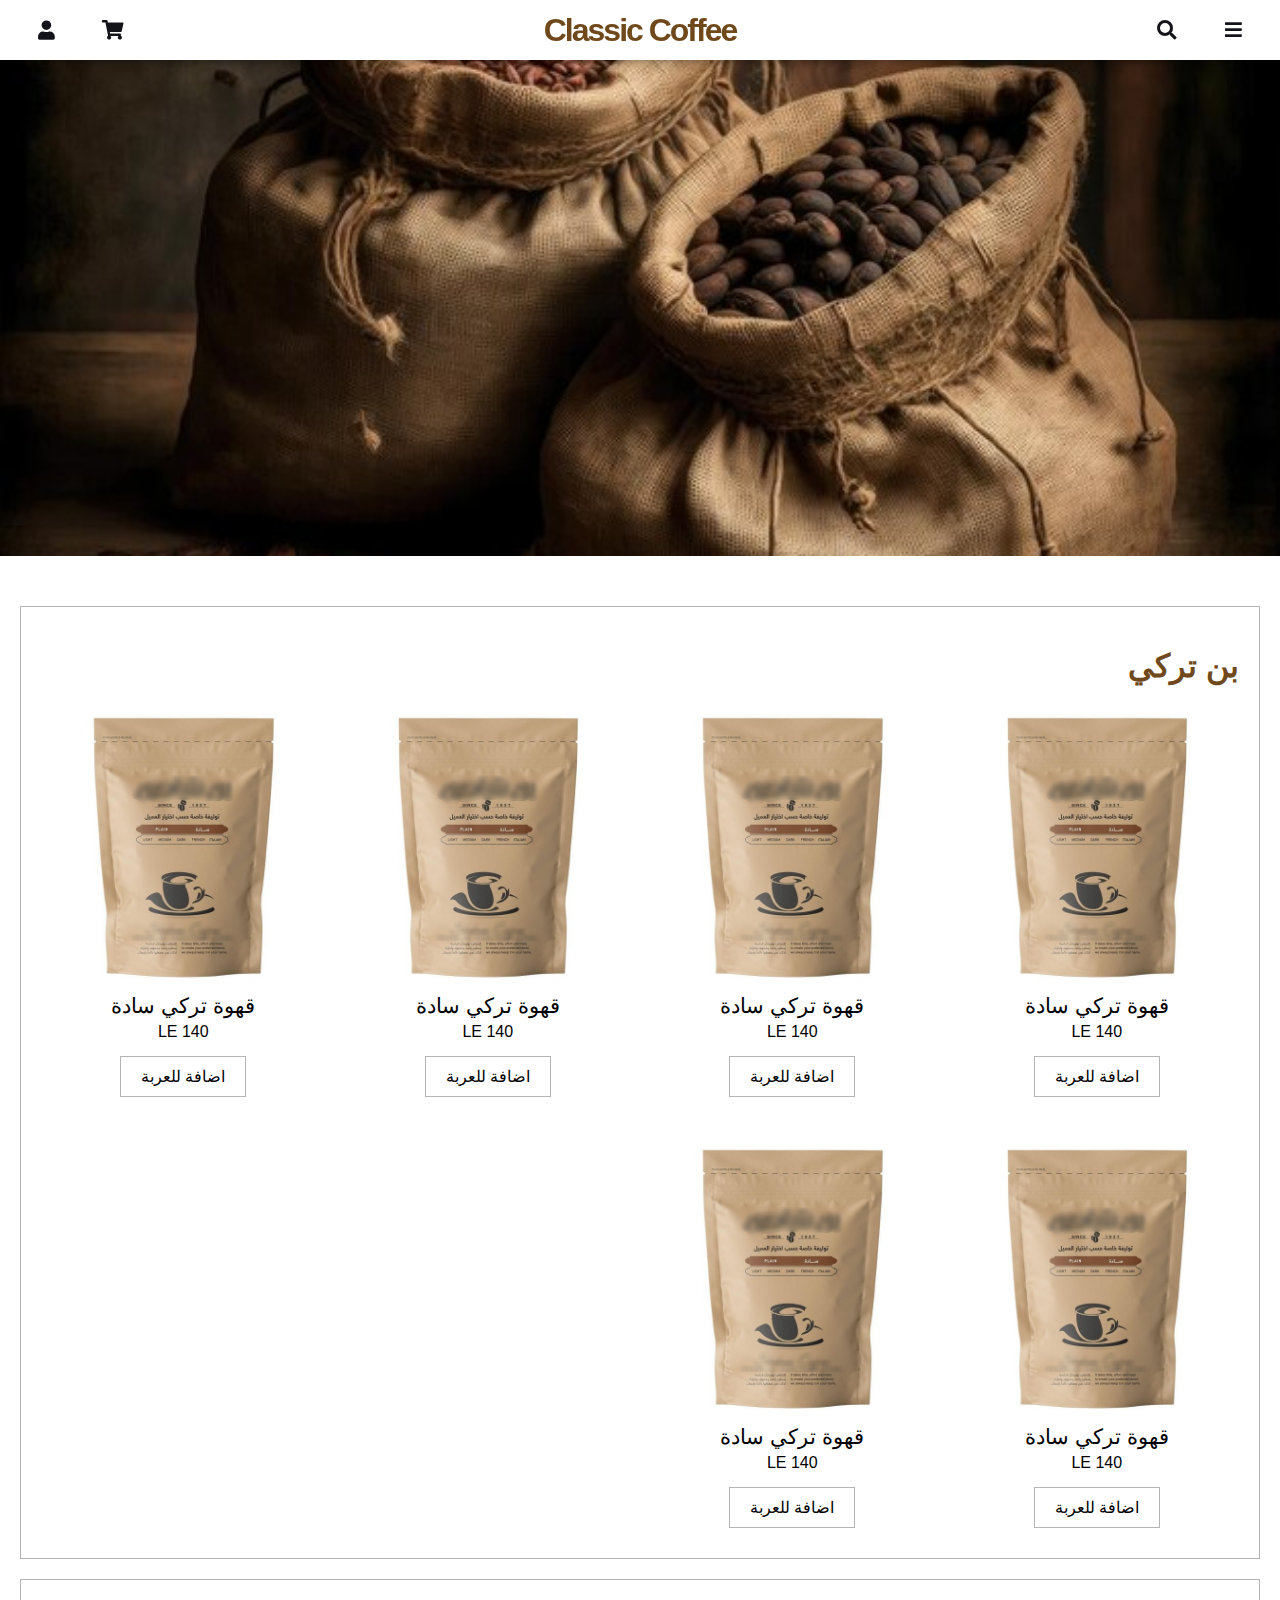
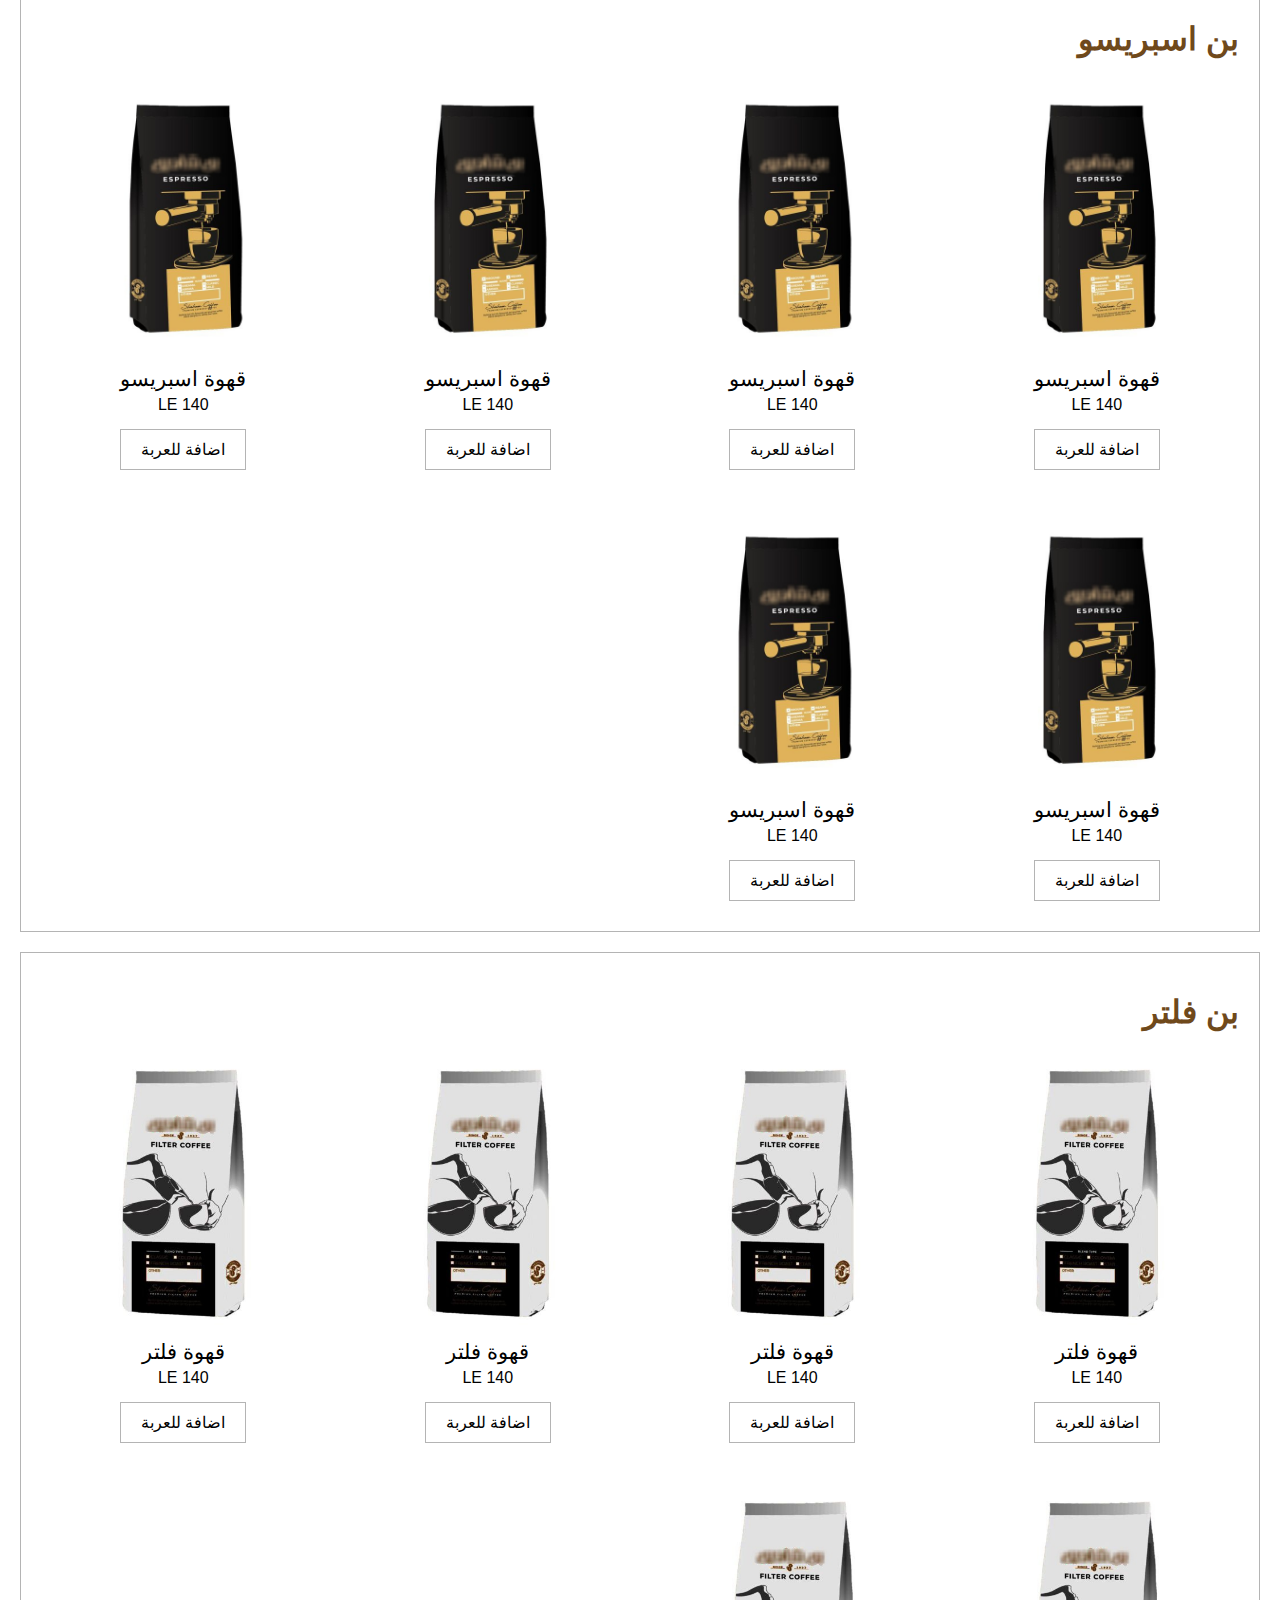
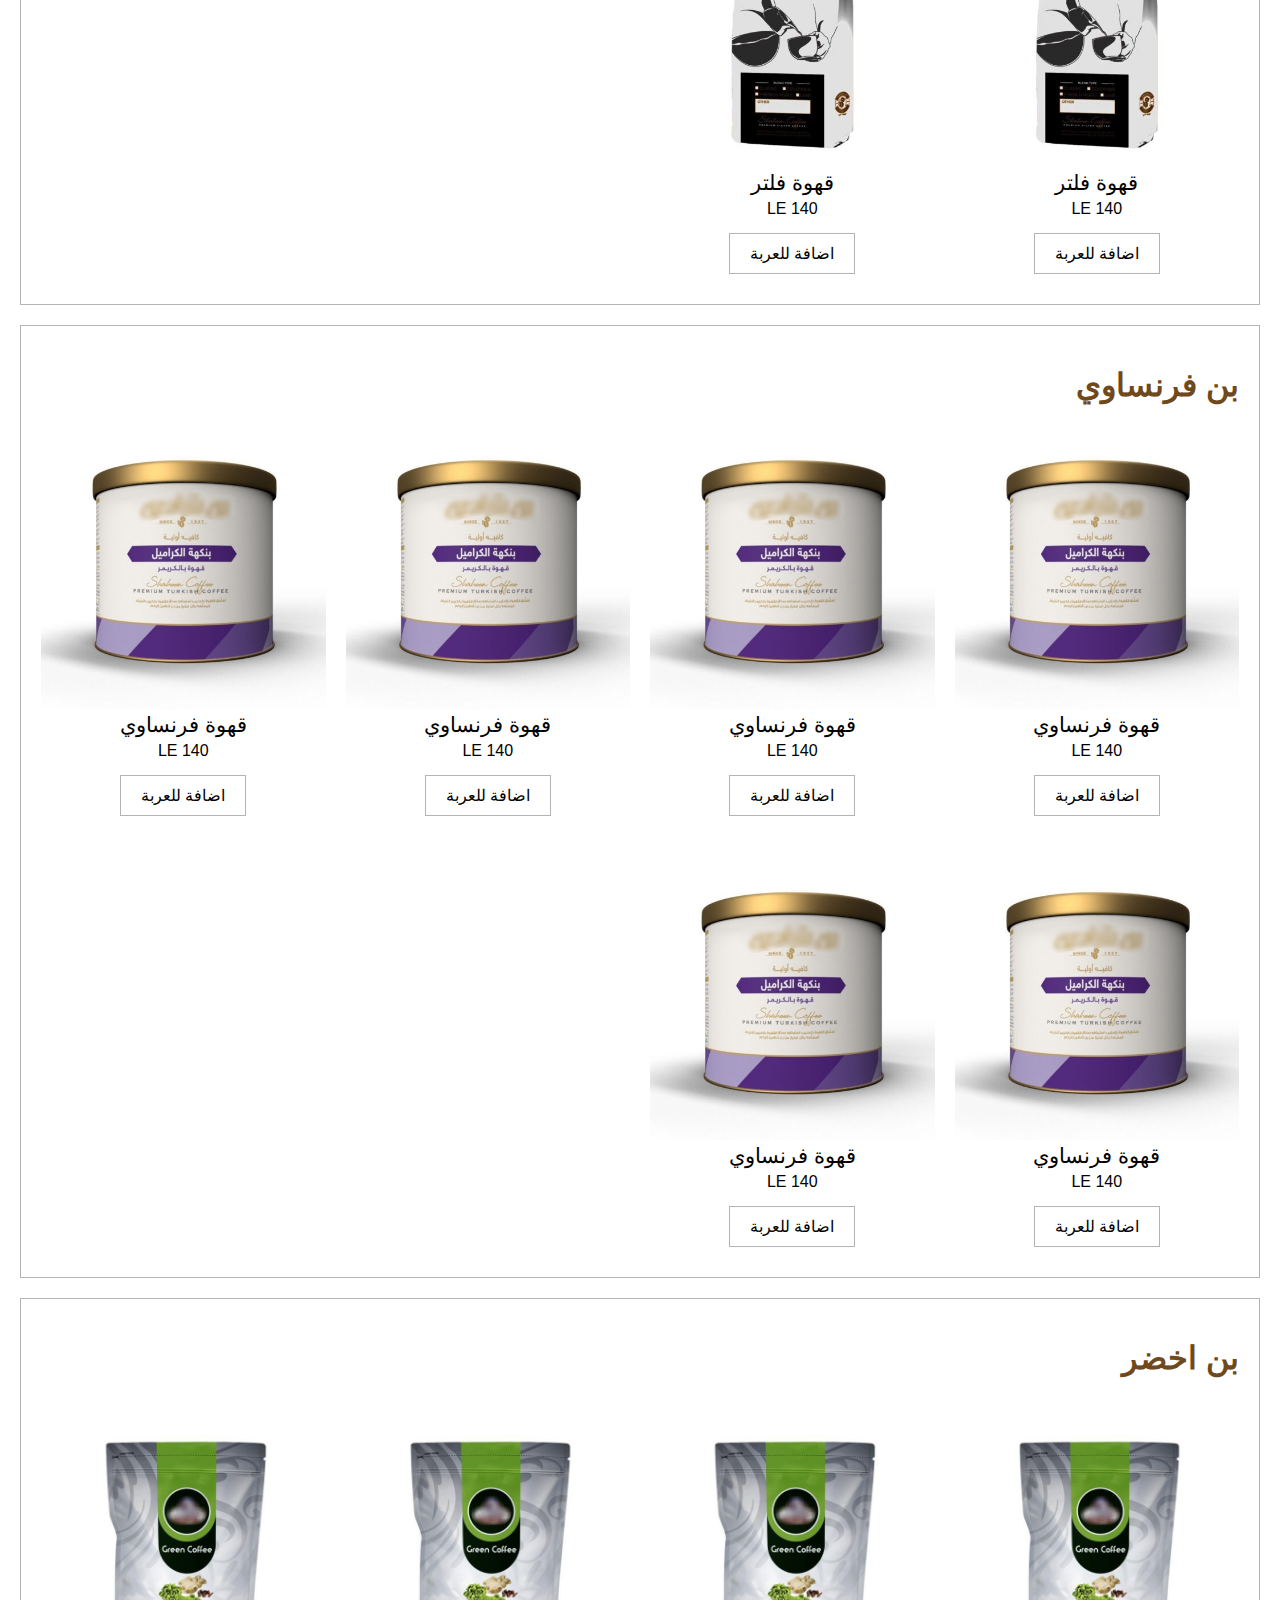
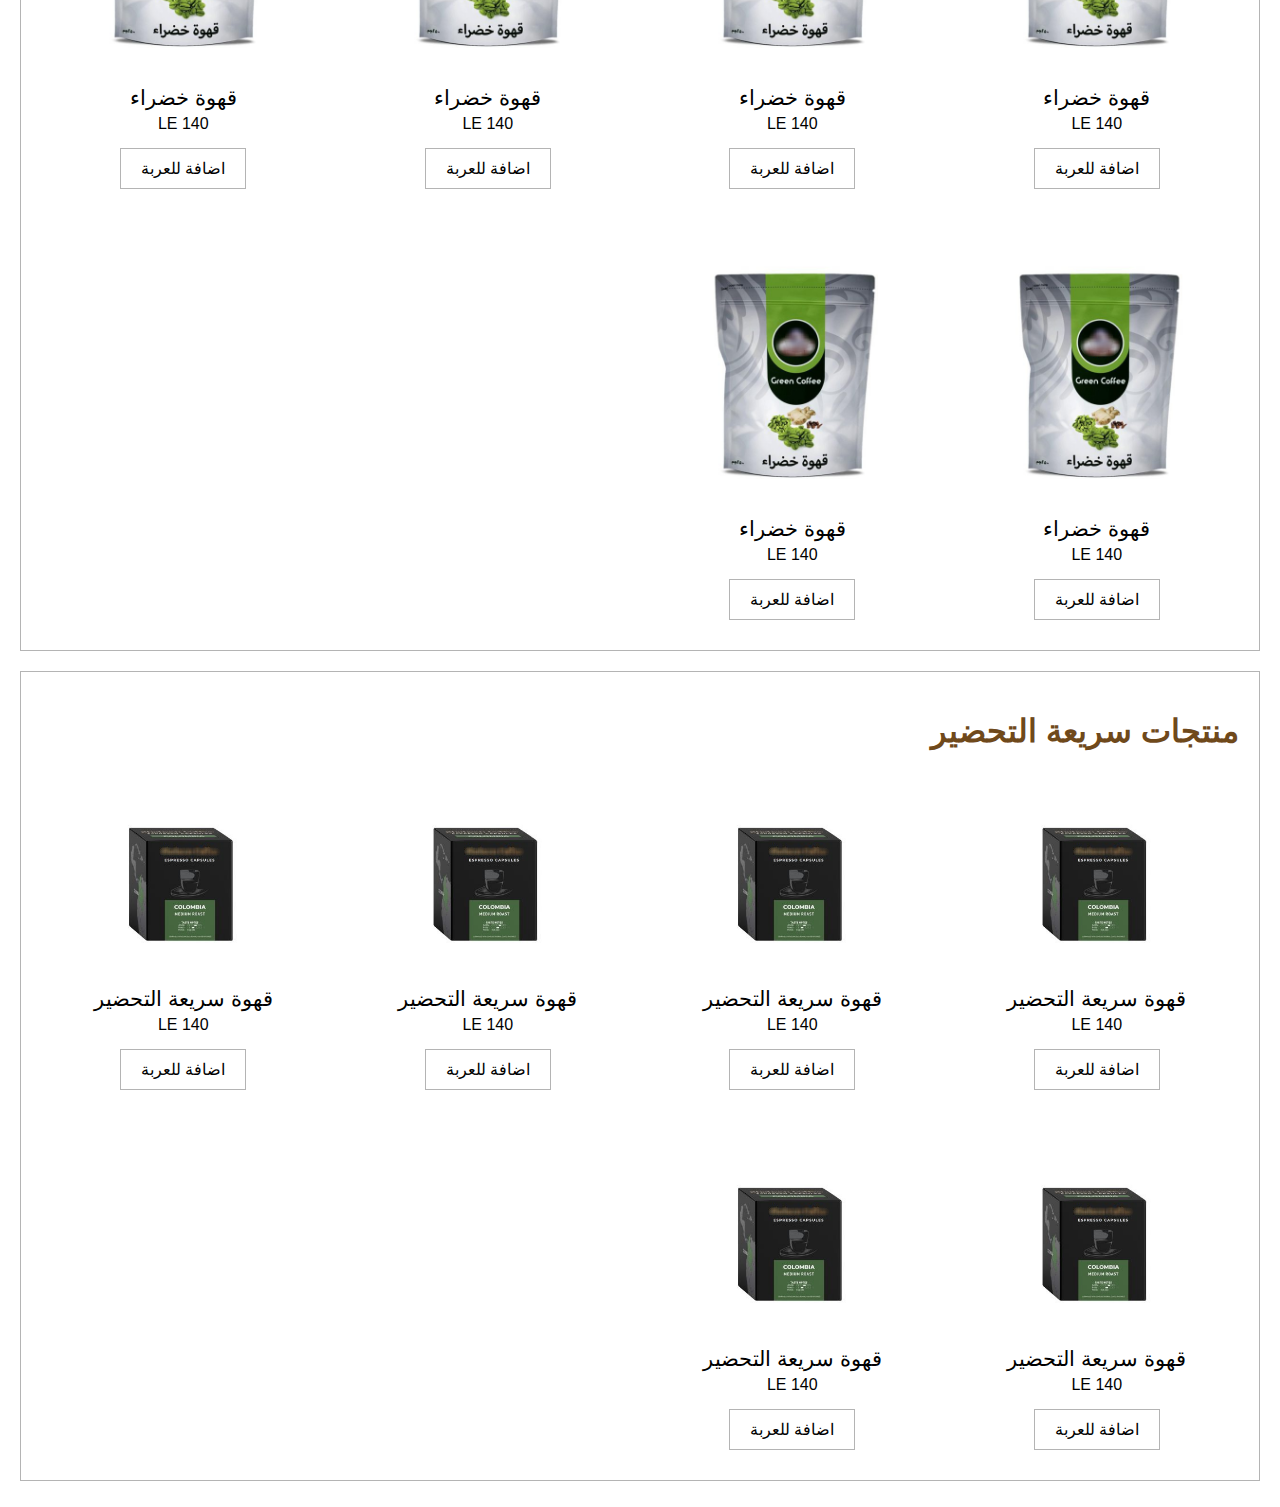
==== commit 7026ed9e: "modified index.html" ====
--- a/index.html
+++ b/index.html
@@ -1,5 +1,5 @@
 <!DOCTYPE html>
-<html lang="en">
+<html lang="ar">
 <head>
   <meta charset="UTF-8">
   <meta name="viewport" content="width=device-width, initial-scale=1.0">
@@ -237,7 +237,7 @@
         </div>
         <div class="desc">
           <h2 class="product-name">
-            قهوة تركي سادة
+            قهوة اسبريسو 
           </h2>
           <h3 class="price">
             140 le
@@ -255,7 +255,7 @@
         </div>
         <div class="desc">
           <h2 class="product-name">
-            قهوة تركي سادة
+            قهوة اسبريسو 
           </h2>
           <h3 class="price">
             140 le
@@ -273,7 +273,7 @@
         </div>
         <div class="desc">
           <h2 class="product-name">
-            قهوة تركي سادة
+            قهوة اسبريسو 
           </h2>
           <h3 class="price">
             140 le
@@ -291,7 +291,7 @@
         </div>
         <div class="desc">
           <h2 class="product-name">
-            قهوة تركي سادة
+            قهوة اسبريسو 
           </h2>
           <h3 class="price">
             140 le
@@ -309,7 +309,7 @@
         </div>
         <div class="desc">
           <h2 class="product-name">
-            قهوة تركي سادة
+            قهوة اسبريسو 
           </h2>
           <h3 class="price">
             140 le
@@ -327,7 +327,7 @@
         </div>
         <div class="desc">
           <h2 class="product-name">
-            قهوة تركي سادة
+            قهوة اسبريسو 
           </h2>
           <h3 class="price">
             140 le
@@ -352,7 +352,7 @@
         </div>
         <div class="desc">
           <h2 class="product-name">
-            قهوة تركي سادة
+            قهوة فلتر 
           </h2>
           <h3 class="price">
             140 le
@@ -370,7 +370,7 @@
         </div>
         <div class="desc">
           <h2 class="product-name">
-            قهوة تركي سادة
+            قهوة فلتر 
           </h2>
           <h3 class="price">
             140 le
@@ -388,7 +388,7 @@
         </div>
         <div class="desc">
           <h2 class="product-name">
-            قهوة تركي سادة
+            قهوة فلتر 
           </h2>
           <h3 class="price">
             140 le
@@ -406,7 +406,7 @@
         </div>
         <div class="desc">
           <h2 class="product-name">
-            قهوة تركي سادة
+            قهوة فلتر 
           </h2>
           <h3 class="price">
             140 le
@@ -424,7 +424,7 @@
         </div>
         <div class="desc">
           <h2 class="product-name">
-            قهوة تركي سادة
+            قهوة فلتر 
           </h2>
           <h3 class="price">
             140 le
@@ -442,7 +442,7 @@
         </div>
         <div class="desc">
           <h2 class="product-name">
-            قهوة تركي سادة
+            قهوة فلتر 
           </h2>
           <h3 class="price">
             140 le
@@ -467,7 +467,7 @@
         </div>
         <div class="desc">
           <h2 class="product-name">
-            قهوة تركي سادة
+            قهوة فرنساوي 
           </h2>
           <h3 class="price">
             140 le
@@ -485,7 +485,7 @@
         </div>
         <div class="desc">
           <h2 class="product-name">
-            قهوة تركي سادة
+            قهوة فرنساوي 
           </h2>
           <h3 class="price">
             140 le
@@ -503,7 +503,7 @@
         </div>
         <div class="desc">
           <h2 class="product-name">
-            قهوة تركي سادة
+            قهوة فرنساوي 
           </h2>
           <h3 class="price">
             140 le
@@ -521,7 +521,7 @@
         </div>
         <div class="desc">
           <h2 class="product-name">
-            قهوة تركي سادة
+            قهوة فرنساوي 
           </h2>
           <h3 class="price">
             140 le
@@ -539,7 +539,7 @@
         </div>
         <div class="desc">
           <h2 class="product-name">
-            قهوة تركي سادة
+            قهوة فرنساوي 
           </h2>
           <h3 class="price">
             140 le
@@ -557,7 +557,7 @@
         </div>
         <div class="desc">
           <h2 class="product-name">
-            قهوة تركي سادة
+            قهوة فرنساوي 
           </h2>
           <h3 class="price">
             140 le
@@ -582,7 +582,7 @@
         </div>
         <div class="desc">
           <h2 class="product-name">
-            قهوة تركي سادة
+            قهوة خضراء 
           </h2>
           <h3 class="price">
             140 le
@@ -600,7 +600,7 @@
         </div>
         <div class="desc">
           <h2 class="product-name">
-            قهوة تركي سادة
+            قهوة خضراء 
           </h2>
           <h3 class="price">
             140 le
@@ -618,7 +618,7 @@
         </div>
         <div class="desc">
           <h2 class="product-name">
-            قهوة تركي سادة
+            قهوة خضراء 
           </h2>
           <h3 class="price">
             140 le
@@ -636,7 +636,7 @@
         </div>
         <div class="desc">
           <h2 class="product-name">
-            قهوة تركي سادة
+            قهوة خضراء 
           </h2>
           <h3 class="price">
             140 le
@@ -654,7 +654,7 @@
         </div>
         <div class="desc">
           <h2 class="product-name">
-            قهوة تركي سادة
+            قهوة خضراء 
           </h2>
           <h3 class="price">
             140 le
@@ -672,7 +672,7 @@
         </div>
         <div class="desc">
           <h2 class="product-name">
-            قهوة تركي سادة
+            قهوة خضراء 
           </h2>
           <h3 class="price">
             140 le
@@ -697,7 +697,7 @@
         </div>
         <div class="desc">
           <h2 class="product-name">
-            قهوة تركي سادة
+            قهوة سريعة التحضير 
           </h2>
           <h3 class="price">
             140 le
@@ -715,7 +715,7 @@
         </div>
         <div class="desc">
           <h2 class="product-name">
-            قهوة تركي سادة
+            قهوة سريعة التحضير 
           </h2>
           <h3 class="price">
             140 le
@@ -733,7 +733,7 @@
         </div>
         <div class="desc">
           <h2 class="product-name">
-            قهوة تركي سادة
+            قهوة سريعة التحضير 
           </h2>
           <h3 class="price">
             140 le
@@ -751,7 +751,7 @@
         </div>
         <div class="desc">
           <h2 class="product-name">
-            قهوة تركي سادة
+            قهوة سريعة التحضير 
           </h2>
           <h3 class="price">
             140 le
@@ -769,7 +769,7 @@
         </div>
         <div class="desc">
           <h2 class="product-name">
-            قهوة تركي سادة
+            قهوة سريعة التحضير 
           </h2>
           <h3 class="price">
             140 le
@@ -787,7 +787,7 @@
         </div>
         <div class="desc">
           <h2 class="product-name">
-            قهوة تركي سادة
+            قهوة سريعة التحضير 
           </h2>
           <h3 class="price">
             140 le
